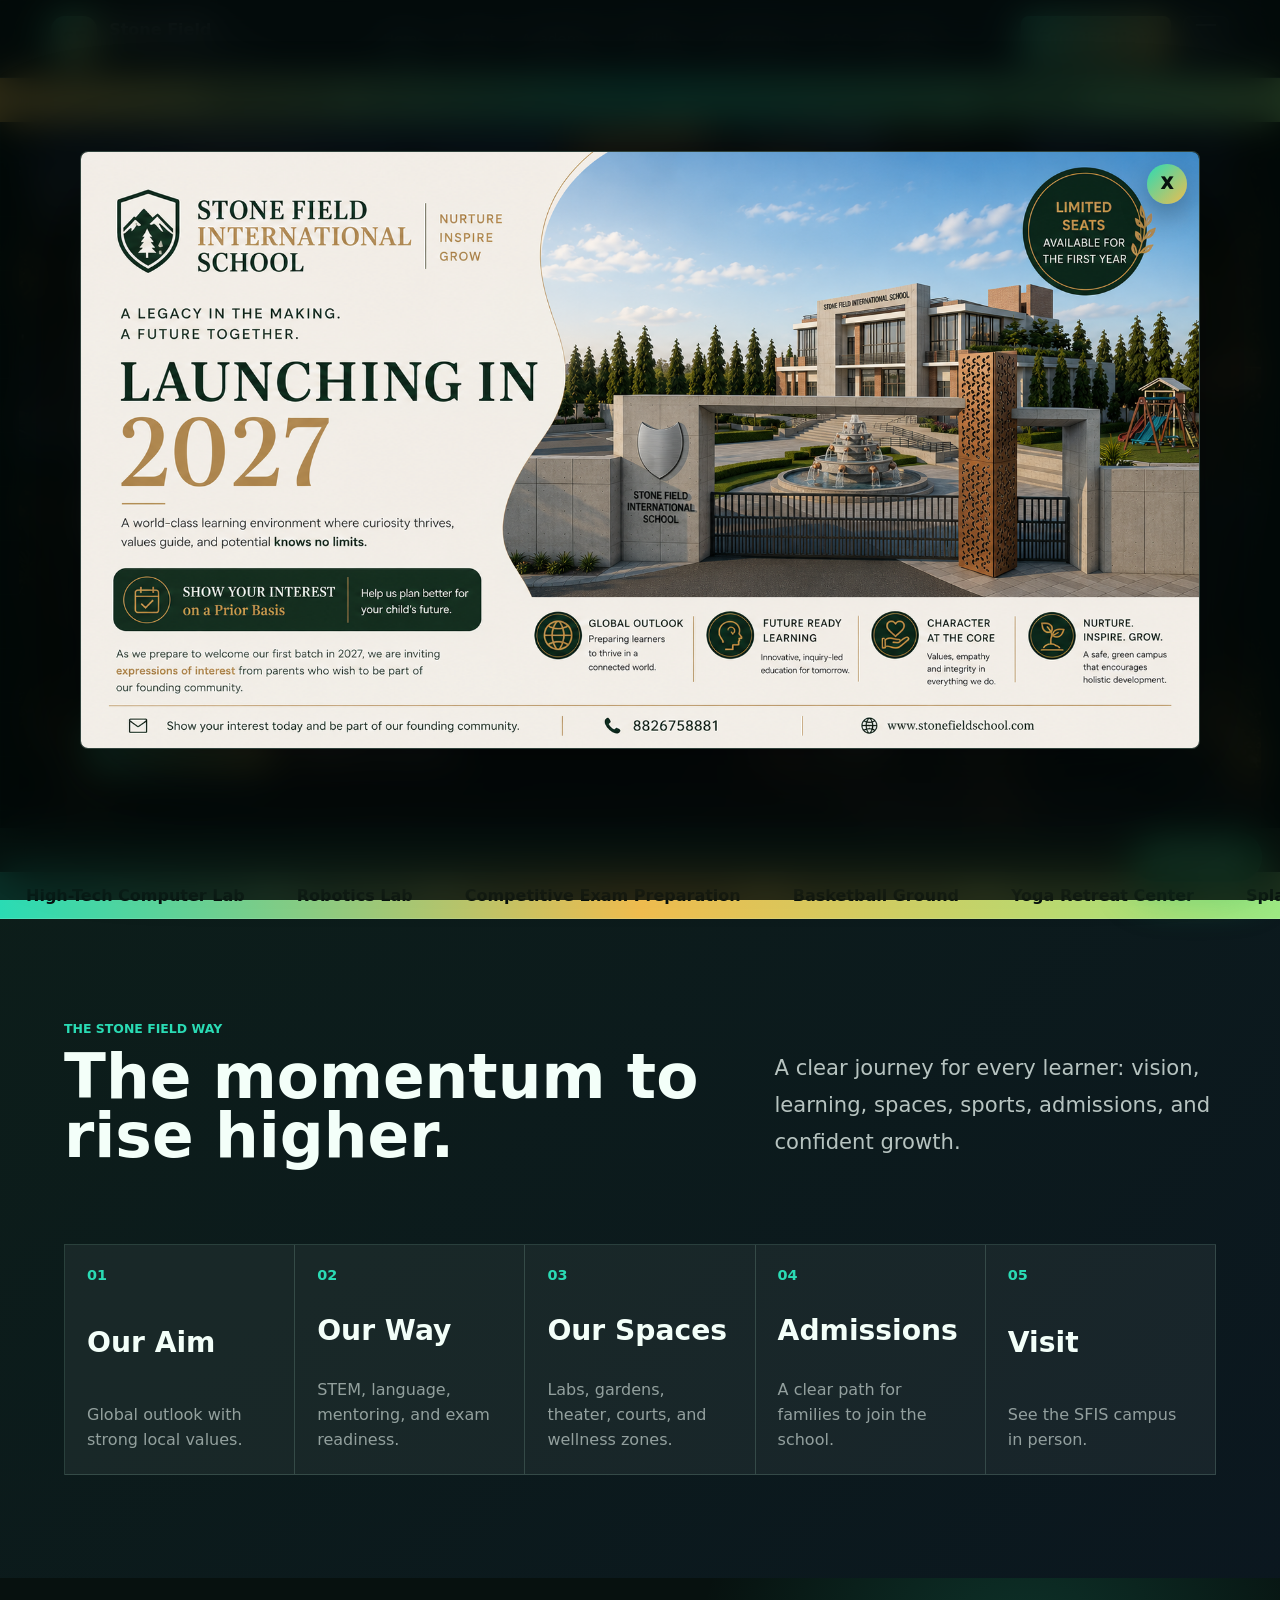
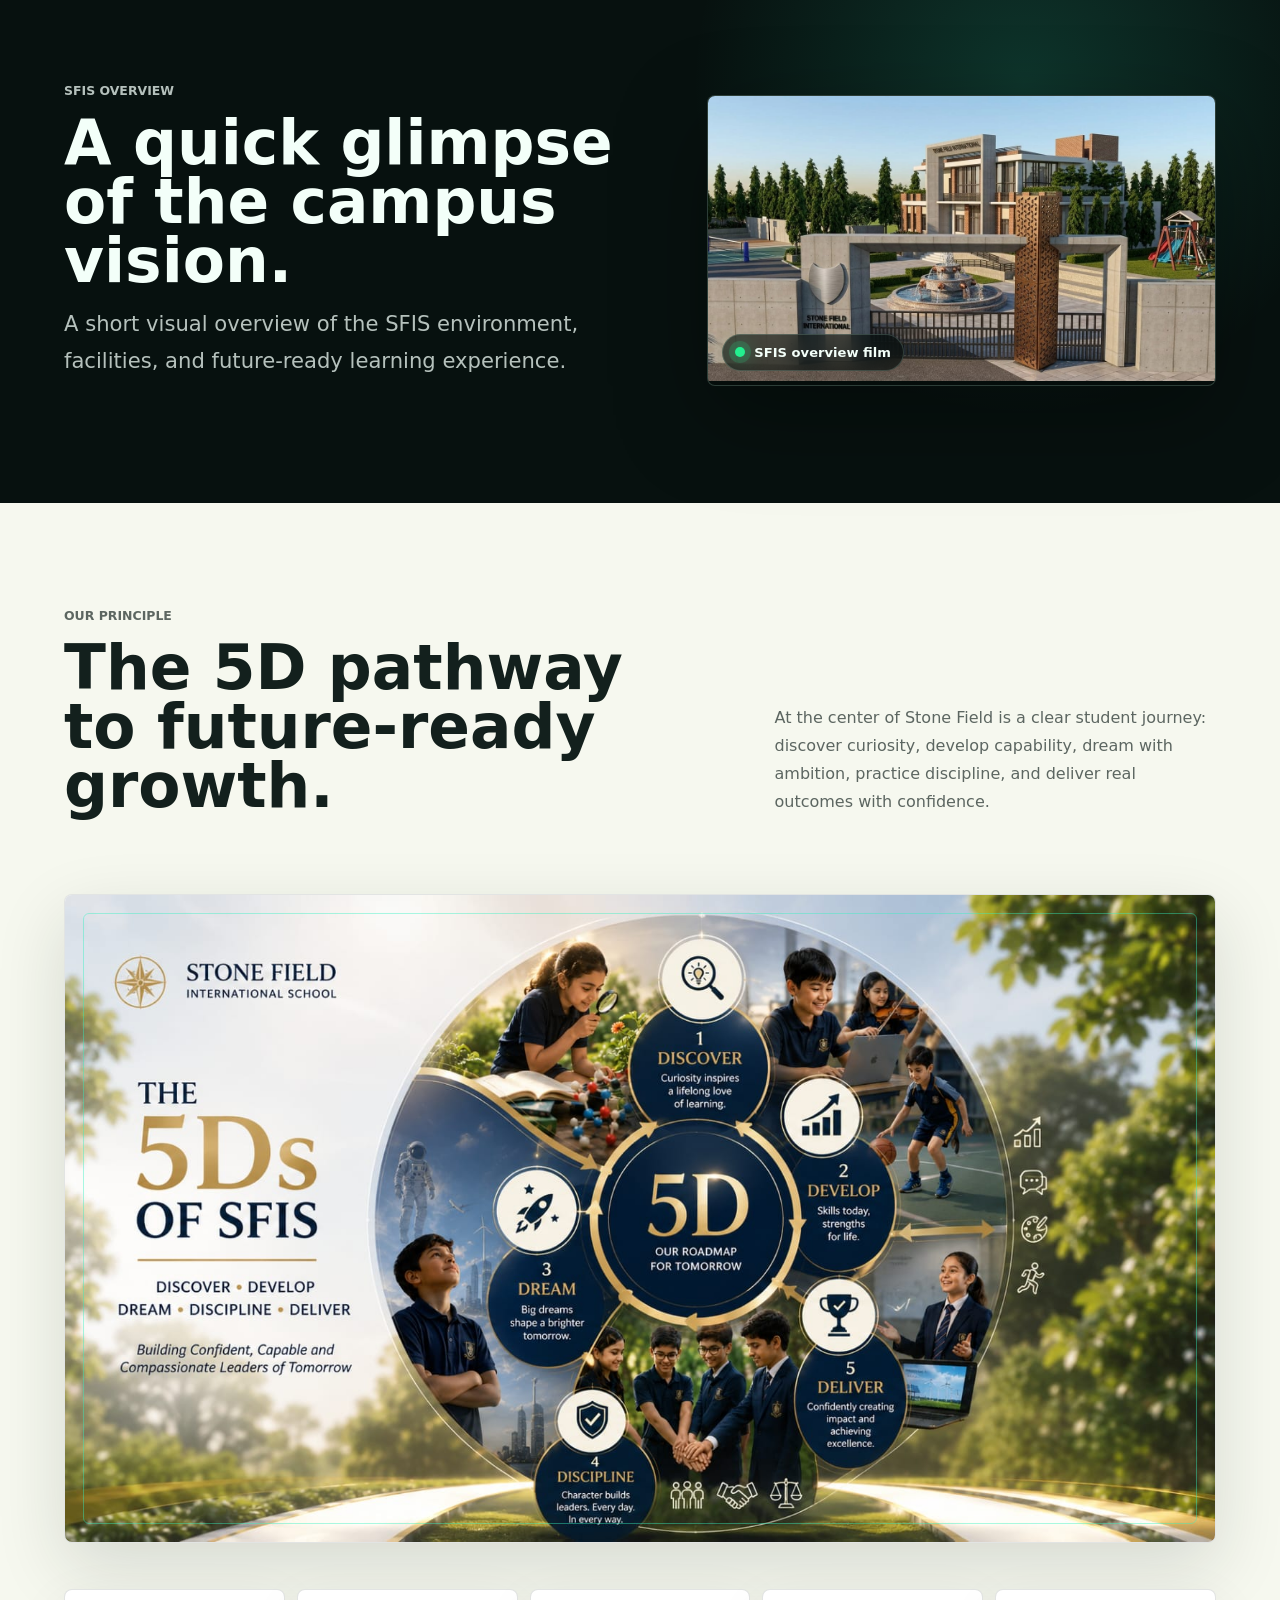
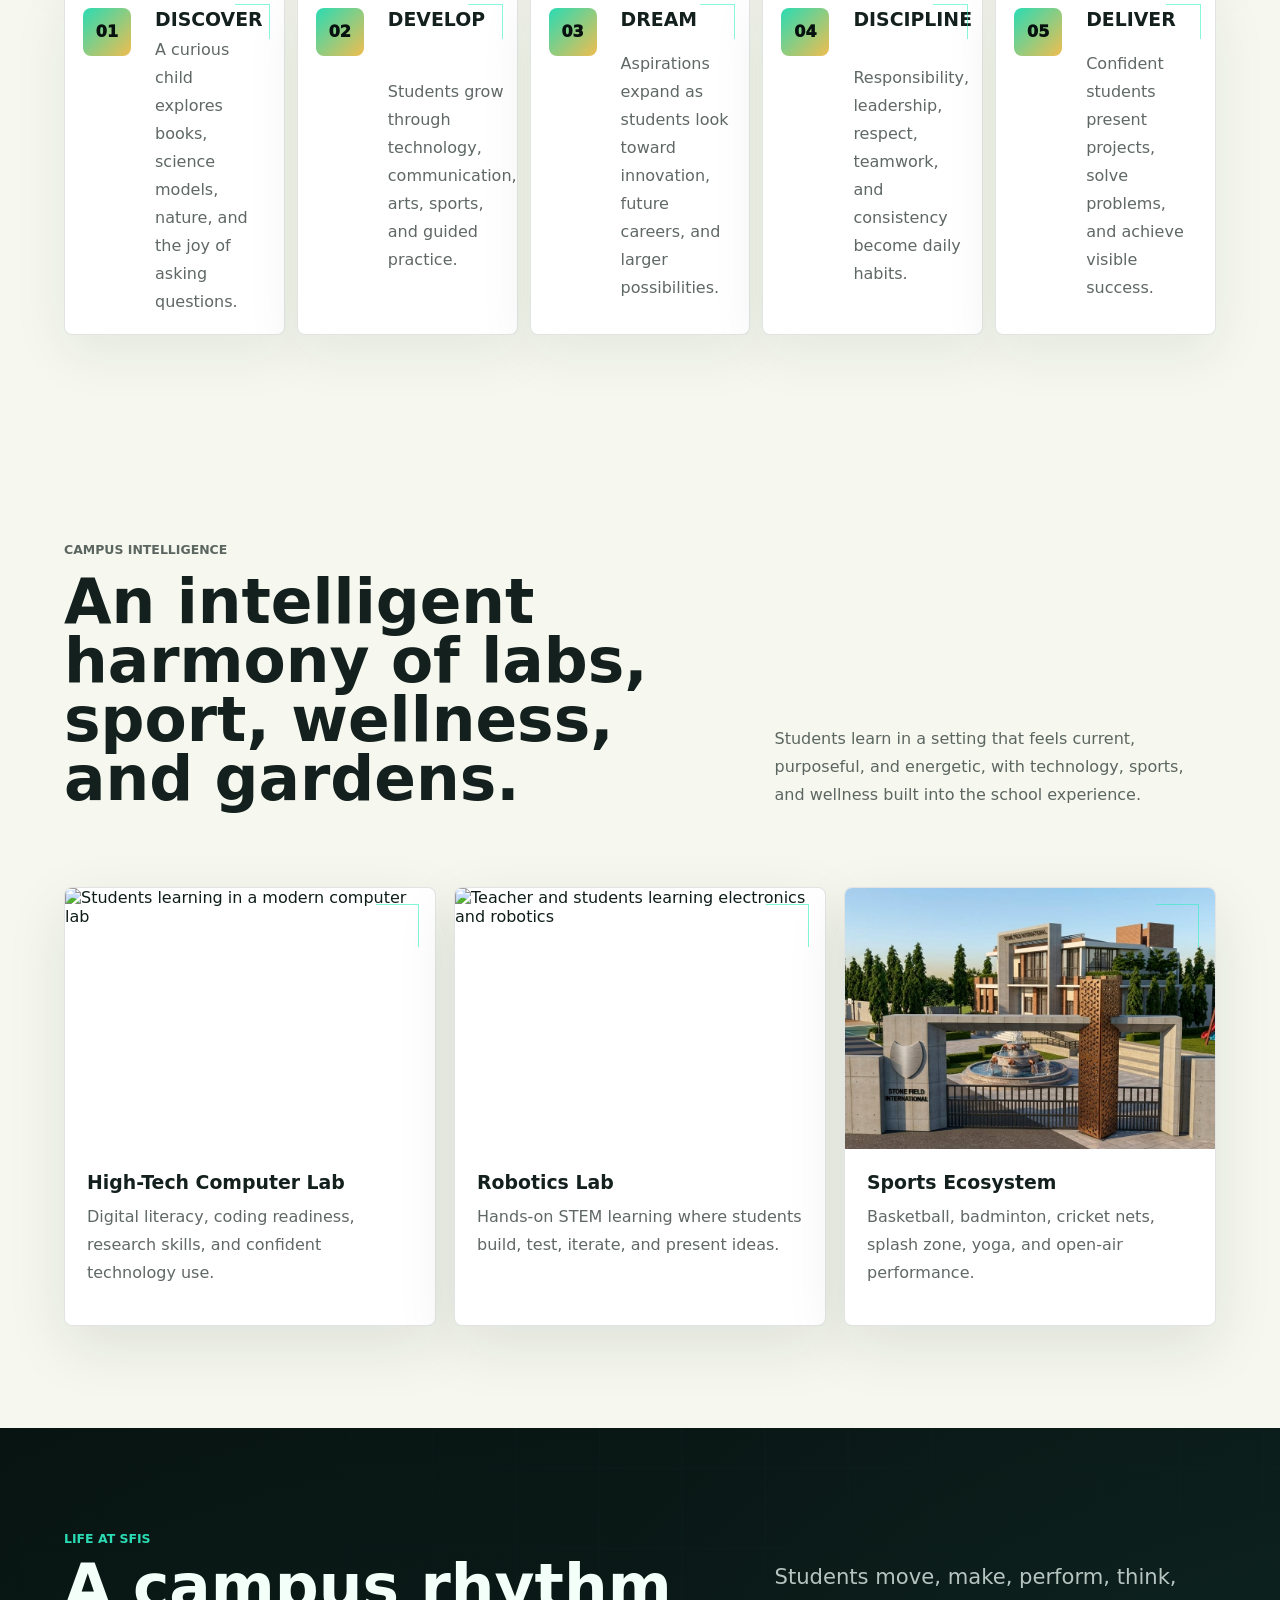
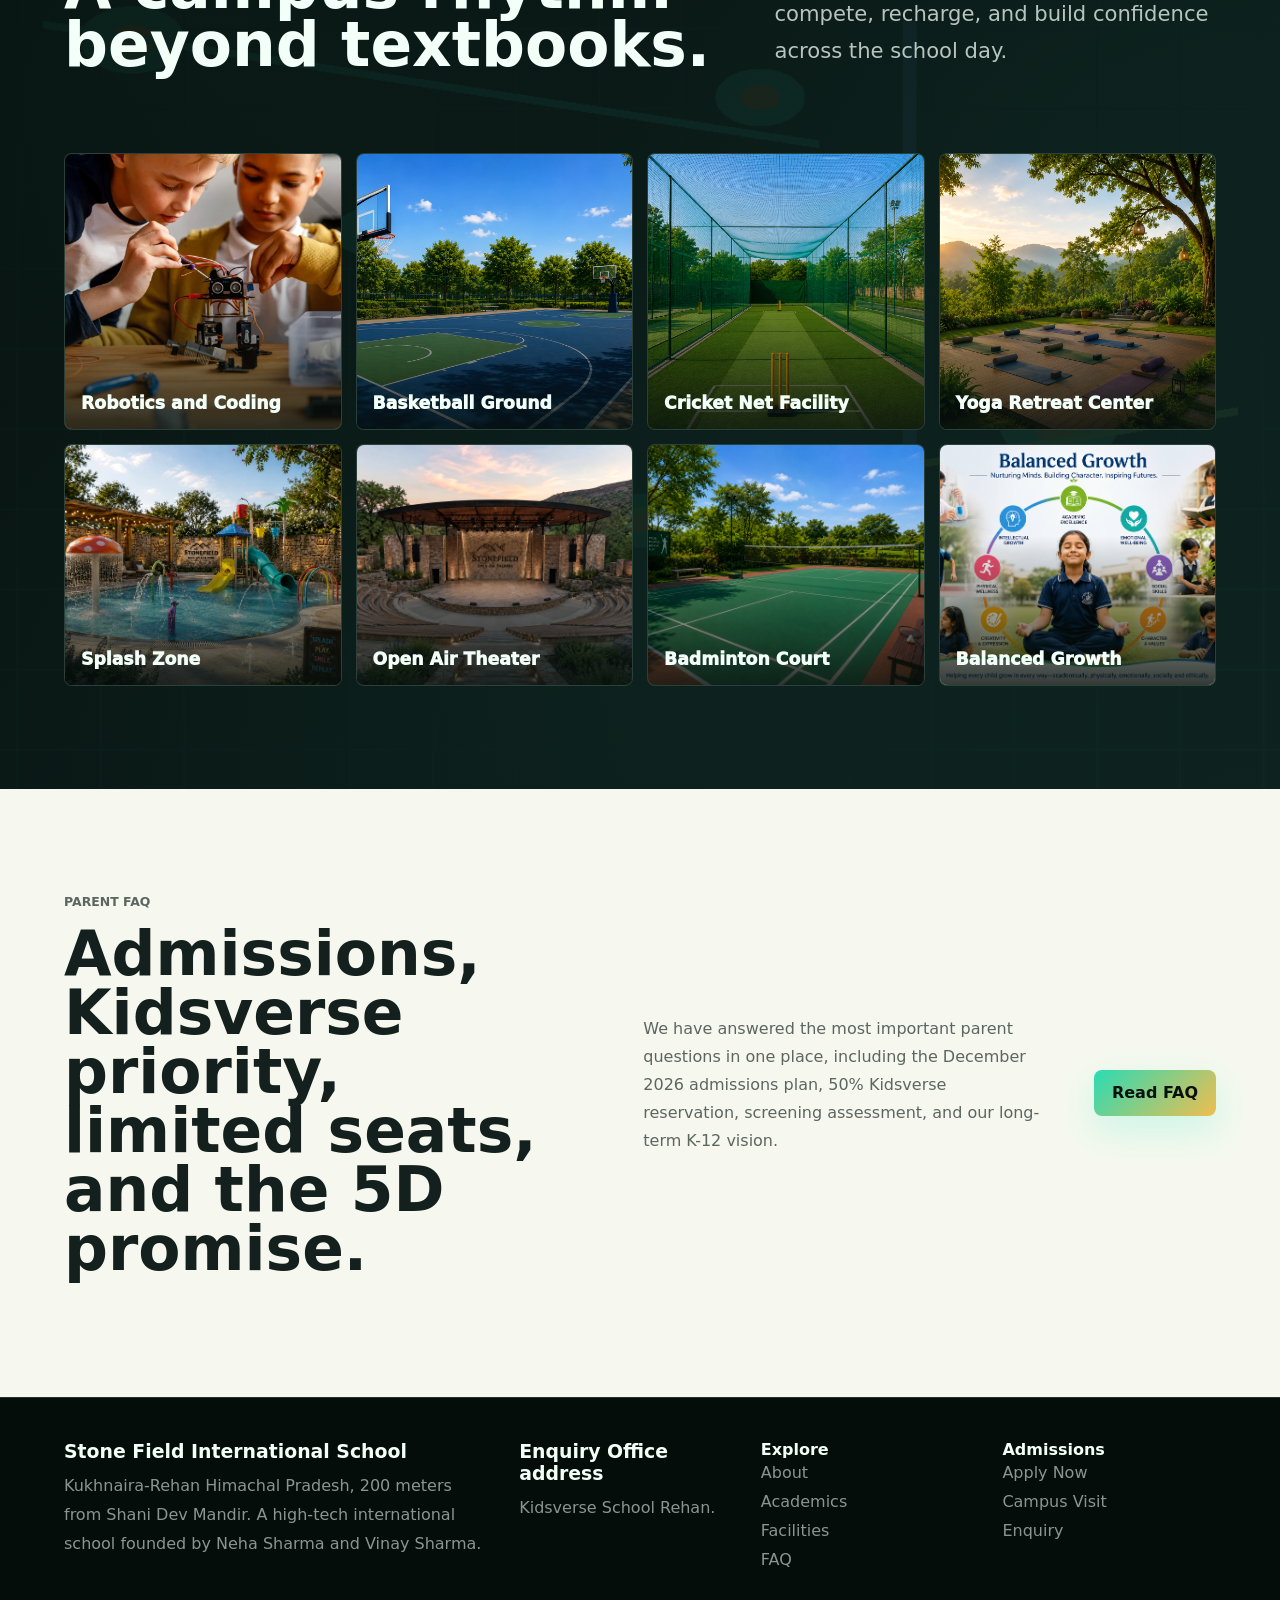
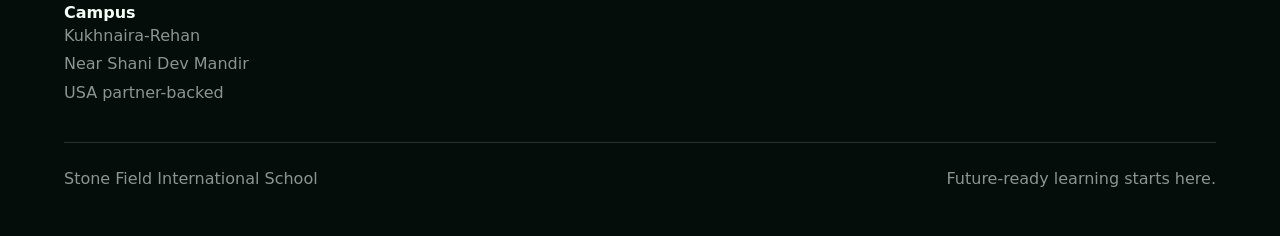
==== index.html @ 8036f005 "Update index.html" ====
<!doctype html>
<html lang="en">
  <head>
    <meta charset="UTF-8" />
    <meta name="viewport" content="width=device-width, initial-scale=1.0" />
    <title>Stone Field International School | Kukhnaira</title>
    <meta
      name="description"
      content="Stone Field International School in Kukhnaira: advanced labs, robotics, global vision, sports, wellness, and competitive exam preparation."
    />
    <link rel="stylesheet" href="styles.css" />
  </head>
  <body>
    <div class="landing-popup is-open" role="dialog" aria-modal="true" aria-label="Stone Field International School announcement">
      <div class="landing-popup-card">
        <button class="landing-popup-close" type="button" aria-label="Close popup">X</button>
        <img src="assets/SFIS_LandingPage.png" alt="Stone Field International School admissions announcement" />
      </div>
    </div>

    <header class="site-header">
      <a class="brand" href="index.html" aria-label="Stone Field International School home">
        <span class="brand-mark">SF</span>
        <span>
          <strong>Stone Field</strong>
          <small>International School</small>
        </span>
      </a>
      <nav class="desktop-nav" aria-label="Primary navigation">
        <a class="is-active" href="index.html">Home</a>
        <a href="about.html">About</a>
        <a href="academics.html">Academics</a>
        <a href="facilities.html">Facilities</a>
        <a href="admissions.html">Admissions</a>
        <a href="faq.html">FAQ</a>
        <a href="contact.html">Contact</a>
      </nav>
      <div class="header-actions">
        <a class="chip-link" href="admissions.html">Enquire Now</a>
        <button class="menu-button" type="button" aria-expanded="false" aria-controls="megaMenu" aria-label="Open menu">
          <span></span><span></span><span></span>
        </button>
      </div>
    </header>

    <aside class="mega-menu" id="megaMenu" aria-hidden="true">
      <nav class="mega-links" aria-label="Expanded navigation">
        <a href="about.html">About <span>01</span></a>
        <a href="academics.html">Academics <span>02</span></a>
        <a href="facilities.html">Facilities <span>03</span></a>
        <a href="admissions.html">Admissions <span>04</span></a>
        <a href="faq.html">FAQ <span>05</span></a>
        <a href="contact.html">Contact <span>06</span></a>
      </nav>
      <div class="mega-panel">
        <p class="eyebrow">Stone Field's future-ready campus</p>
        <h2>International-standard schooling, close to home.</h2>
        <p>
          Stone Field brings advanced labs, competitive exam guidance, sports, wellness, and a global partner-backed
          outlook to students 200 meters from Shani Dev Mandir.
        </p>
        <a class="primary-button" href="contact.html">Schedule a Visit</a>
      </div>
    </aside>

    <main>
      <section class="admission-alert" aria-label="Admissions announcement">
        <span>Admissions open</span>
        <strong>Future-ready batches now forming for Stone Field International School.</strong>
        <a href="admissions.html">Enquire Now</a>
      </section>

      <section class="hero">
        <img class="hero-art" src="assets/gardens_remove.png" data-fallback="assets/SFI.jpeg" alt="Stone Field International School future-ready campus" />
        <div class="hero-grid" aria-hidden="true"></div>
        <div class="hero-content">
          <div class="hero-copy-wrap">
            <p class="eyebrow">First international school of the area</p>
            <h1>Get set for life at Stone Field.</h1>
            <p class="hero-copy">
              A high-tech, globally inspired campus in Rehan where academics, robotics, sports, wellness,
              and confident personality development grow together.
            </p>
            <div class="hero-actions">
              <a class="primary-button" href="admissions.html">Start Admission</a>
              <a class="secondary-button" href="facilities.html">Explore Campus</a>
            </div>
          </div>
          <div class="signal-card" aria-label="School highlights">
            <strong>The architecture of new learning</strong>
            <div class="signal-row"><b>01</b><span>First international school of the local area</span></div>
            <div class="signal-row"><b>100m</b><span>from Shani Dev Mandir, Kukhnaira Rehan Himachal Pradesh</span></div>
            <div class="signal-row"><b>USA</b><span>Partner-backed vision and global exposure</span></div>
          </div>
        </div>
      </section>

      <div class="ticker" aria-label="School highlights ticker">
        <div class="ticker-track">
          <span>High-Tech Computer Lab</span><span>Robotics Lab</span><span>Competitive Exam Preparation</span>
          <span>Basketball Ground</span><span>Yoga Retreat Center</span><span>Splash Zone</span>
          <span>Open Air Theater</span><span>Cricket Nets</span><span>Beautiful Gardens</span>
          <span>High-Tech Computer Lab</span><span>Robotics Lab</span><span>Competitive Exam Preparation</span>
          <span>Basketball Ground</span><span>Yoga Retreat Center</span><span>Splash Zone</span>
          <span>Open Air Theater</span><span>Cricket Nets</span><span>Beautiful Gardens</span>
        </div>
      </div>

      <section class="section dark-band">
        <div class="section-heading">
          <div>
            <p class="eyebrow">The Stone Field Way</p>
            <h2>The momentum to rise higher.</h2>
          </div>
          <p class="lead">A clear journey for every learner: vision, learning, spaces, sports, admissions, and confident growth.</p>
        </div>
        <div class="story-steps">
          <a href="about.html"><b>01</b><strong>Our Aim</strong><span>Global outlook with strong local values.</span></a>
          <a href="academics.html"><b>02</b><strong>Our Way</strong><span>STEM, language, mentoring, and exam readiness.</span></a>
          <a href="facilities.html"><b>03</b><strong>Our Spaces</strong><span>Labs, gardens, theater, courts, and wellness zones.</span></a>
          <a href="admissions.html"><b>04</b><strong>Admissions</strong><span>A clear path for families to join the school.</span></a>
          <a href="contact.html"><b>05</b><strong>Visit</strong><span>See the SFIS campus in person.</span></a>
        </div>
      </section>

      <section class="section media-showcase">
        <div class="media-copy">
          <p class="eyebrow">SFIS Overview</p>
          <h2>A quick glimpse of the campus vision.</h2>
          <p class="lead">A short visual overview of the SFIS environment, facilities, and future-ready learning experience.</p>
        </div>
        <figure class="video-card">
          <video autoplay muted loop playsinline poster="assets/SFI.jpeg" aria-label="Stone Field International School overview video">
            <source src="assets/SFIS_Overview.mp4" type="video/mp4" />
          </video>
          <figcaption><span></span> SFIS overview film</figcaption>
        </figure>
      </section>

      <section class="section light five-d-section">
        <div class="section-heading">
          <div>
            <p class="eyebrow">Our Principle</p>
            <h2>The 5D pathway to future-ready growth.</h2>
          </div>
          <p>
            At the center of Stone Field is a clear student journey: discover curiosity, develop capability,
            dream with ambition, practice discipline, and deliver real outcomes with confidence.
          </p>
        </div>
        <div class="five-d-layout">
          <figure class="five-d-image">
            <img src="assets/5D's.jpeg" alt="Stone Field 5D pathway: Discover, Develop, Dream, Discipline, Deliver" />
          </figure>
          <div class="five-d-pillars" aria-label="Stone Field 5D principles">
            <article><span>01</span><h3>Discover</h3><p>A curious child explores books, science models, nature, and the joy of asking questions.</p></article>
            <article><span>02</span><h3>Develop</h3><p>Students grow through technology, communication, arts, sports, and guided practice.</p></article>
            <article><span>03</span><h3>Dream</h3><p>Aspirations expand as students look toward innovation, future careers, and larger possibilities.</p></article>
            <article><span>04</span><h3>Discipline</h3><p>Responsibility, leadership, respect, teamwork, and consistency become daily habits.</p></article>
            <article><span>05</span><h3>Deliver</h3><p>Confident students present projects, solve problems, and achieve visible success.</p></article>
          </div>
        </div>
      </section>

      <section class="section light">
        <div class="section-heading">
          <div>
            <p class="eyebrow">Campus intelligence</p>
            <h2>An intelligent harmony of labs, sport, wellness, and gardens.</h2>
          </div>
          <p>
            Students learn in a setting that feels current, purposeful, and energetic, with technology,
            sports, and wellness built into the school experience.
          </p>
        </div>
        <div class="feature-showcase">
          <article class="feature-card">
            <img
              src="https://images.pexels.com/photos/10643463/pexels-photo-10643463.jpeg?auto=compress&cs=tinysrgb&w=1400"
              data-fallback="assets/computer-lab.png"
              alt="Students learning in a modern computer lab"
            />
            <div>
              <h3>High-Tech Computer Lab</h3>
              <p>Digital literacy, coding readiness, research skills, and confident technology use.</p>
            </div>
          </article>
          <article class="feature-card">
            <img
              src="https://images.pexels.com/photos/7869083/pexels-photo-7869083.jpeg?auto=compress&cs=tinysrgb&w=1400"
              data-fallback="assets/robotics-lab.png"
              alt="Teacher and students learning electronics and robotics"
            />
            <div>
              <h3>Robotics Lab</h3>
              <p>Hands-on STEM learning where students build, test, iterate, and present ideas.</p>
            </div>
          </article>
          <article class="feature-card">
            <img
              src="assets/SFI.jpeg"
              data-fallback="assets/sports-campus.png"
              alt="Students playing basketball outdoors"
            />
            <div>
              <h3>Sports Ecosystem</h3>
              <p>Basketball, badminton, cricket nets, splash zone, yoga, and open-air performance.</p>
            </div>
          </article>
        </div>
      </section>

      <section class="section life-section">
        <div class="section-heading">
          <div>
            <p class="eyebrow">Life at SFIS</p>
            <h2>A campus rhythm beyond textbooks.</h2>
          </div>
          <p class="lead">Students move, make, perform, think, compete, recharge, and build confidence across the school day.</p>
        </div>
        <div class="life-grid">
          <article><img src="assets/robotics-lab.png" alt="Robotics and coding" /><span>Robotics and Coding</span></article>
          <article><img src="assets/basketball.png" alt="Basketball ground" /><span>Basketball Ground</span></article>
          <article><img src="assets/Cricket.png" alt="Cricket nets" /><span>Cricket Net Facility</span></article>
          <article><img src="assets/Yoga.png" alt="Yoga retreat center" /><span>Yoga Retreat Center</span></article>
          <article><img src="assets/splashpool.jpeg" alt="Splash zone" /><span>Splash Zone</span></article>
          <article><img src="assets/opentheater.png" alt="Open air theater" /><span>Open Air Theater</span></article>
          <article><img src="assets/badminton.png" alt="Badminton court" /><span>Badminton Court</span></article>
          <article><img src="assets/balanced_growth.png" alt="Balanced growth" /><span>Balanced Growth</span></article>
        </div>
      </section>

      <section class="section light faq-teaser">
        <div>
          <p class="eyebrow">Parent FAQ</p>
          <h2>Admissions, Kidsverse priority, limited seats, and the 5D promise.</h2>
        </div>
        <p>
          We have answered the most important parent questions in one place, including the December 2026
          admissions plan, 50% Kidsverse reservation, screening assessment, and our long-term K-12 vision.
        </p>
        <a class="primary-button" href="faq.html">Read FAQ</a>
      </section>

    </main>

    <footer class="site-footer">
      <div class="footer-grid">
        <div>
          <h3>Stone Field International School</h3>
          <p>Kukhnaira-Rehan Himachal Pradesh, 200 meters from Shani Dev Mandir. A high-tech international school founded by Neha Sharma and Vinay Sharma.</p>
        </div>
        <div>
          <h3>Enquiry Office address</h3>
          <p>Kidsverse School Rehan.</p>
        </div>
        <div><strong>Explore</strong><a href="about.html">About</a><a href="academics.html">Academics</a><a href="facilities.html">Facilities</a><a href="faq.html">FAQ</a></div>
        <div><strong>Admissions</strong><a href="admissions.html">Apply Now</a><a href="contact.html">Campus Visit</a><a href="contact.html">Enquiry</a></div>
        
        <div><strong>Campus</strong><span>Kukhnaira-Rehan</span><span>Near Shani Dev Mandir</span><span>USA partner-backed</span></div>
      </div>
      <div class="footer-bottom"><span>Stone Field International School</span><span>Future-ready learning starts here.</span></div>
    </footer>

    <script src="script.js"></script>
  </body>
</html>
---- styles.css ----
:root {
  --night: #07110f;
  --panel: #0d1b18;
  --panel-2: #102520;
  --ink: #f3fff9;
  --soft: rgba(243, 255, 249, 0.74);
  --muted: rgba(243, 255, 249, 0.56);
  --line: rgba(198, 255, 230, 0.16);
  --teal: #2adbb4;
  --mint: #9eea83;
  --gold: #f0bd4f;
  --coral: #ff745c;
  --blue: #55aee8;
  --paper: #f6f8ef;
  --dark-text: #13201d;
  --shadow: 0 30px 90px rgba(0, 0, 0, 0.34);
}

* {
  box-sizing: border-box;
}

html {
  scroll-behavior: smooth;
  width: 100%;
}

body {
  margin: 0;
  color: var(--ink);
  background:
    radial-gradient(circle at 12% 12%, rgba(51, 241, 194, 0.16), transparent 34%),
    radial-gradient(circle at 88% 18%, rgba(255, 207, 90, 0.12), transparent 28%),
    linear-gradient(180deg, #07110f 0%, #0b1614 42%, #07110f 100%);
  font-family: Inter, ui-sans-serif, system-ui, -apple-system, BlinkMacSystemFont, "Segoe UI", sans-serif;
  overflow-x: hidden;
  width: 100%;
}

body.menu-open {
  overflow: hidden;
}

a {
  color: inherit;
  text-decoration: none;
}

img {
  display: block;
  max-width: 100%;
}

section,
header,
footer,
main,
article,
div,
nav,
aside,
form {
  min-width: 0;
}

button,
input,
select,
textarea {
  font: inherit;
}

.site-header {
  position: fixed;
  z-index: 50;
  top: 0;
  left: 0;
  right: 0;
  display: flex;
  align-items: center;
  justify-content: space-between;
  gap: 24px;
  min-height: 78px;
  padding: 14px clamp(18px, 4vw, 64px);
  border-bottom: 1px solid var(--line);
  background: rgba(7, 17, 15, 0.72);
  backdrop-filter: blur(22px);
}

.brand {
  display: flex;
  align-items: center;
  gap: 12px;
  min-width: 246px;
}

.brand > span:last-child {
  min-width: 0;
}

.brand-mark {
  display: grid;
  place-items: center;
  width: 46px;
  height: 46px;
  color: var(--night);
  background: linear-gradient(135deg, var(--teal), var(--gold));
  border-radius: 14px;
  font-weight: 950;
  box-shadow: 0 0 34px rgba(51, 241, 194, 0.34);
}

.brand strong,
.brand small {
  display: block;
  line-height: 1;
  overflow-wrap: break-word;
}

.brand small {
  margin-top: 5px;
  color: var(--muted);
  font-size: 0.74rem;
  text-transform: uppercase;
}

.desktop-nav {
  display: flex;
  align-items: center;
  justify-content: center;
  gap: clamp(14px, 2vw, 28px);
  color: var(--soft);
  font-size: 0.92rem;
}

.desktop-nav a {
  position: relative;
  padding: 10px 0;
}

.desktop-nav a::after {
  position: absolute;
  right: 0;
  bottom: 3px;
  left: 0;
  height: 2px;
  content: "";
  background: var(--teal);
  transform: scaleX(0);
  transform-origin: left;
  transition: transform 180ms ease;
}

.desktop-nav a:hover::after,
.desktop-nav a.is-active::after {
  transform: scaleX(1);
}

.header-actions {
  display: flex;
  align-items: center;
  gap: 12px;
}

.chip-link,
.primary-button,
.secondary-button,
.ghost-button,
.enquiry-form button {
  display: inline-flex;
  align-items: center;
  justify-content: center;
  min-height: 46px;
  padding: 0 18px;
  border-radius: 8px;
  font-weight: 850;
  line-height: 1;
  max-width: 100%;
  text-align: center;
  white-space: normal;
}

.chip-link,
.primary-button,
.enquiry-form button {
  color: var(--night);
  background: linear-gradient(135deg, var(--teal), var(--gold));
  border: 0;
  box-shadow: 0 14px 36px rgba(51, 241, 194, 0.22);
}

.secondary-button {
  color: var(--ink);
  border: 1px solid rgba(255, 255, 255, 0.38);
  background: rgba(255, 255, 255, 0.08);
}

.ghost-button {
  color: var(--ink);
  border: 1px solid var(--line);
  background: transparent;
}

.menu-button {
  display: grid;
  place-items: center;
  width: 46px;
  height: 46px;
  border: 1px solid var(--line);
  border-radius: 8px;
  color: var(--ink);
  background: rgba(255, 255, 255, 0.06);
  cursor: pointer;
  flex: 0 0 auto;
}

.menu-button span {
  display: block;
  width: 20px;
  height: 2px;
  margin: 3px 0;
  background: currentColor;
}

.landing-popup {
  position: fixed;
  z-index: 120;
  inset: 0;
  display: none;
  align-items: center;
  justify-content: center;
  padding: clamp(14px, 3vw, 34px);
  background: rgba(3, 10, 9, 0.82);
  backdrop-filter: blur(18px);
}

.landing-popup.is-open {
  display: flex;
}

.landing-popup-card {
  position: relative;
  width: min(1120px, 100%);
  max-height: min(86vh, 760px);
  overflow: hidden;
  border: 1px solid rgba(198, 255, 230, 0.22);
  border-radius: 8px;
  background: #050d0b;
  box-shadow: 0 34px 120px rgba(0, 0, 0, 0.56);
}

.landing-popup-card img {
  width: 100%;
  max-height: min(86vh, 760px);
  object-fit: contain;
  background: #050d0b;
}

.landing-popup-close {
  position: absolute;
  z-index: 2;
  top: 12px;
  right: 12px;
  min-height: 40px;
  padding: 0 14px;
  color: var(--night);
  border: 0;
  border-radius: 999px;
  background: linear-gradient(135deg, var(--teal), var(--gold));
  box-shadow: 0 12px 28px rgba(0, 0, 0, 0.28);
  font-weight: 950;
  cursor: pointer;
}

.mega-menu {
  position: fixed;
  z-index: 45;
  inset: 0;
  display: grid;
  grid-template-columns: minmax(0, 0.9fr) minmax(320px, 1.1fr);
  gap: clamp(24px, 5vw, 70px);
  align-items: end;
  padding: 112px clamp(18px, 5vw, 72px) 48px;
  background:
    linear-gradient(135deg, rgba(7, 17, 15, 0.98), rgba(12, 36, 31, 0.96)),
    url("assets/circuit-campus.png") center / cover;
  transform: translateY(-105%);
  transition: transform 260ms ease;
  overflow-y: auto;
}

.mega-menu.is-open {
  transform: translateY(0);
}

.mega-links {
  display: grid;
  gap: 12px;
}

.mega-links a {
  display: flex;
  justify-content: space-between;
  gap: 18px;
  padding: clamp(16px, 2vw, 24px);
  border: 1px solid var(--line);
  border-radius: 8px;
  background: rgba(255, 255, 255, 0.06);
  font-size: clamp(1.45rem, 4vw, 4.6rem);
  font-weight: 920;
  line-height: 0.95;
}

.mega-links span {
  color: var(--teal);
  font-size: 0.85rem;
}

.mega-panel {
  padding: clamp(24px, 4vw, 42px);
  border: 1px solid var(--line);
  border-radius: 8px;
  background: rgba(255, 255, 255, 0.08);
  box-shadow: var(--shadow);
}

.mega-panel p {
  color: var(--soft);
  line-height: 1.75;
}

.hero {
  position: relative;
  min-height: 92vh;
  display: grid;
  align-items: end;
  overflow: hidden;
  padding: 118px clamp(18px, 5vw, 72px) 34px;
}

.admission-alert {
  position: fixed;
  z-index: 60;
  top: 78px;
  left: 0;
  right: 0;
  display: flex;
  align-items: center;
  justify-content: center;
  gap: 14px;
  min-height: 42px;
  padding: 9px clamp(14px, 4vw, 52px);
  color: var(--night);
  background: linear-gradient(90deg, var(--gold), var(--teal), var(--mint));
  box-shadow: 0 18px 50px rgba(0, 0, 0, 0.22);
}

.admission-alert span {
  padding: 5px 9px;
  border: 1px solid rgba(7, 17, 15, 0.28);
  border-radius: 999px;
  font-size: 0.76rem;
  font-weight: 950;
  text-transform: uppercase;
}

.admission-alert strong {
  font-size: 0.92rem;
}

.admission-alert a {
  font-weight: 950;
  text-decoration: underline;
  text-underline-offset: 4px;
}

.hero::before {
  position: absolute;
  inset: 0;
  content: "";
  background:
    linear-gradient(90deg, rgba(3, 10, 9, 0.72) 0%, rgba(3, 10, 9, 0.32) 44%, rgba(3, 10, 9, 0.08) 100%),
    linear-gradient(0deg, rgba(3, 10, 9, 0.82) 0%, rgba(3, 10, 9, 0.18) 58%, rgba(3, 10, 9, 0.08) 100%);
}

.hero-art {
  position: absolute;
  inset: 0;
  width: 100%;
  height: 100%;
  object-fit: contain;
  background: #050d0b;
  filter: saturate(1.04) contrast(1.02) brightness(0.96);
}

.hero-art {
  z-index: 0;
}

.hero-grid {
  position: absolute;
  inset: 0;
  z-index: 1;
  opacity: 0.26;
  background-image:
    linear-gradient(rgba(51, 241, 194, 0.18) 1px, transparent 1px),
    linear-gradient(90deg, rgba(51, 241, 194, 0.18) 1px, transparent 1px);
  background-size: 54px 54px;
  mask-image: linear-gradient(90deg, black, transparent 78%);
}

.hero::after {
  position: absolute;
  inset: 0;
  content: "";
  pointer-events: none;
  background:
    linear-gradient(rgba(255, 255, 255, 0.04) 1px, transparent 1px),
    linear-gradient(90deg, rgba(255, 255, 255, 0.03) 1px, transparent 1px);
  background-size: 100% 7px, 9px 100%;
  opacity: 0.16;
  z-index: 1;
}

.hero-content {
  position: relative;
  z-index: 3;
  display: grid;
  grid-template-columns: minmax(0, 0.76fr) minmax(300px, 0.46fr);
  gap: clamp(28px, 5vw, 76px);
  align-items: end;
  width: 100%;
}

@keyframes pulse-dot {
  0%,
  100% {
    transform: scale(1);
  }
  50% {
    transform: scale(0.72);
  }
}

.media-showcase {
  display: grid;
  grid-template-columns: minmax(0, 0.82fr) minmax(320px, 0.72fr);
  gap: clamp(24px, 5vw, 72px);
  align-items: center;
  background:
    radial-gradient(circle at 80% 20%, rgba(51, 241, 194, 0.16), transparent 30%),
    #07110f;
}

.media-copy {
  max-width: 780px;
}

.media-copy p {
  color: var(--soft);
  line-height: 1.72;
}

.video-card {
  position: relative;
  margin: 0;
  overflow: hidden;
  border: 1px solid rgba(198, 255, 230, 0.2);
  border-radius: 8px;
  background: #050d0b;
  box-shadow: var(--shadow);
}

.video-card video {
  width: 100%;
  aspect-ratio: 16 / 9;
  object-fit: cover;
}

.video-card figcaption {
  position: absolute;
  left: 14px;
  bottom: 14px;
  display: inline-flex;
  align-items: center;
  gap: 9px;
  padding: 10px 12px;
  color: var(--ink);
  border: 1px solid rgba(198, 255, 230, 0.18);
  border-radius: 999px;
  background: rgba(3, 10, 9, 0.62);
  backdrop-filter: blur(12px);
  font-size: 0.82rem;
  font-weight: 900;
}

.video-card figcaption span {
  width: 10px;
  height: 10px;
  background: #23f08f;
  border-radius: 50%;
  box-shadow: 0 0 0 6px rgba(35, 240, 143, 0.16), 0 0 18px rgba(35, 240, 143, 0.72);
  animation: pulse-dot 1.7s ease-in-out infinite;
}

.hero-copy-wrap {
  max-width: 620px;
  min-width: 0;
  padding: clamp(16px, 2.2vw, 26px);
  border: 1px solid rgba(198, 255, 230, 0.2);
  border-radius: 8px;
  background: rgba(3, 10, 9, 0.46);
  box-shadow: var(--shadow);
  backdrop-filter: blur(16px);
}

.eyebrow {
  margin: 0 0 12px;
  color: var(--teal);
  font-size: 0.78rem;
  font-weight: 900;
  letter-spacing: 0;
  text-transform: uppercase;
}

h1,
h2,
h3,
p {
  margin-top: 0;
}

h1 {
  margin-bottom: 24px;
  font-size: clamp(2.85rem, 6.8vw, 7rem);
  line-height: 0.9;
  letter-spacing: 0;
  overflow-wrap: break-word;
}

h2 {
  margin-bottom: 16px;
  font-size: clamp(2.15rem, 4.8vw, 5.4rem);
  line-height: 0.96;
  letter-spacing: 0;
  overflow-wrap: break-word;
}

h3 {
  margin-bottom: 10px;
  font-size: 1.18rem;
  overflow-wrap: break-word;
}

.hero-copy,
.lead {
  color: var(--soft);
  font-size: clamp(1.04rem, 1.7vw, 1.32rem);
  line-height: 1.75;
}

.hero .hero-copy {
  color: rgba(255, 255, 255, 0.92);
  text-shadow: 0 2px 16px rgba(0, 0, 0, 0.72);
}

.hero-actions {
  display: flex;
  flex-wrap: wrap;
  gap: 12px;
  margin-top: 30px;
}

.signal-card {
  padding: 22px;
  border: 1px solid var(--line);
  border-radius: 8px;
  background: rgba(8, 24, 21, 0.62);
  box-shadow: var(--shadow);
  backdrop-filter: blur(18px);
  min-width: 0;
}

.signal-card strong {
  display: block;
  margin-bottom: 12px;
  color: var(--gold);
  font-size: 0.86rem;
  text-transform: uppercase;
}

.signal-row {
  display: grid;
  grid-template-columns: 88px 1fr;
  gap: 14px;
  align-items: center;
  padding: 13px 0;
  border-top: 1px solid var(--line);
}

.signal-row b {
  color: var(--ink);
  font-size: 1.7rem;
  line-height: 1;
}

.signal-row span {
  color: var(--muted);
  line-height: 1.45;
}

.ticker {
  position: relative;
  z-index: 2;
  overflow: hidden;
  margin-top: 44px;
  border-block: 1px solid var(--line);
  color: var(--night);
  background: linear-gradient(90deg, var(--teal), var(--gold), var(--mint));
}

.stats-strip {
  display: grid;
  grid-template-columns: repeat(4, minmax(0, 1fr));
  gap: 1px;
  padding-top: 0;
  padding-bottom: 0;
  background: rgba(198, 255, 230, 0.12);
}

.stats-strip article {
  min-height: 190px;
  padding: clamp(22px, 3vw, 36px);
  background: rgba(255, 255, 255, 0.055);
  border: 1px solid var(--line);
}

.stats-strip b {
  display: block;
  margin-bottom: 18px;
  color: var(--gold);
  font-size: clamp(2.6rem, 6vw, 6.8rem);
  line-height: 0.86;
}

.stats-strip span {
  color: var(--soft);
  font-weight: 800;
  line-height: 1.45;
}

.ticker-track {
  display: flex;
  width: max-content;
  animation: ticker 28s linear infinite;
}

.ticker span {
  padding: 13px 26px;
  font-weight: 900;
  white-space: nowrap;
}

@keyframes ticker {
  from {
    transform: translateX(0);
  }
  to {
    transform: translateX(-50%);
  }
}

.section {
  padding: clamp(64px, 8vw, 112px) clamp(18px, 5vw, 72px);
}

.section.light {
  color: var(--dark-text);
  background: var(--paper);
}

.section-heading {
  display: grid;
  grid-template-columns: minmax(0, 0.82fr) minmax(280px, 0.56fr);
  gap: clamp(24px, 5vw, 70px);
  align-items: end;
  margin-bottom: clamp(30px, 5vw, 62px);
}

.section-heading p:not(.eyebrow),
.section.light p,
.page-intro p {
  color: rgba(19, 32, 29, 0.68);
  line-height: 1.75;
}

.section:not(.light) .section-heading p:not(.eyebrow),
.section:not(.light) .lead {
  color: var(--soft);
}

.story-steps {
  display: grid;
  grid-template-columns: repeat(5, minmax(0, 1fr));
  border-top: 1px solid var(--line);
  border-left: 1px solid var(--line);
}

.story-steps a {
  min-height: 230px;
  display: flex;
  flex-direction: column;
  justify-content: space-between;
  padding: 22px;
  border-right: 1px solid var(--line);
  border-bottom: 1px solid var(--line);
  background: rgba(255, 255, 255, 0.055);
  transition:
    transform 180ms ease,
    background 180ms ease;
  min-width: 0;
}

.story-steps a:hover {
  background: rgba(51, 241, 194, 0.1);
  transform: translateY(-6px);
}

.story-steps b {
  color: var(--teal);
  font-size: 0.9rem;
}

.story-steps strong {
  font-size: clamp(1.28rem, 2.2vw, 2.25rem);
  line-height: 1;
}

.story-steps span {
  color: var(--muted);
  line-height: 1.55;
}

.feature-showcase {
  display: grid;
  grid-template-columns: repeat(3, minmax(0, 1fr));
  gap: 18px;
}

.pillar-grid {
  display: grid;
  grid-template-columns: repeat(3, minmax(0, 1fr));
  gap: 14px;
}

.pillar-card {
  min-height: 250px;
  padding: 22px;
  border: 1px solid rgba(19, 32, 29, 0.12);
  border-radius: 8px;
  background:
    linear-gradient(135deg, rgba(255, 255, 255, 0.95), rgba(232, 247, 241, 0.96)),
    var(--paper);
  box-shadow: 0 18px 54px rgba(19, 32, 29, 0.08);
}

.pillar-card span {
  display: inline-grid;
  place-items: center;
  width: 44px;
  height: 44px;
  margin-bottom: 24px;
  color: var(--night);
  background: linear-gradient(135deg, var(--teal), var(--gold));
  border-radius: 8px;
  font-weight: 950;
}

.pillar-card p {
  color: rgba(19, 32, 29, 0.66);
  line-height: 1.65;
}

.five-d-section {
  background:
    linear-gradient(180deg, rgba(244, 251, 243, 0.96), rgba(226, 245, 238, 0.96)),
    var(--paper);
}

.five-d-layout {
  display: grid;
  grid-template-columns: 1fr;
  gap: clamp(22px, 4vw, 46px);
  align-items: start;
}

.five-d-image {
  position: relative;
  margin: 0;
  overflow: hidden;
  border: 1px solid rgba(19, 32, 29, 0.12);
  border-radius: 8px;
  background: #fff;
  box-shadow: 0 24px 70px rgba(19, 32, 29, 0.14);
}

.five-d-image::after {
  position: absolute;
  inset: 18px;
  content: "";
  pointer-events: none;
  border: 1px solid rgba(51, 241, 194, 0.42);
  border-radius: 6px;
}

.five-d-image img {
  width: 100%;
  height: auto;
  object-fit: contain;
}

.five-d-pillars {
  display: grid;
  grid-template-columns: repeat(5, minmax(150px, 1fr));
  gap: 12px;
}

.five-d-pillars article {
  position: relative;
  display: grid;
  grid-template-columns: 56px 1fr;
  column-gap: 16px;
  padding: 18px;
  overflow: hidden;
  border: 1px solid rgba(19, 32, 29, 0.12);
  border-radius: 8px;
  background: #fff;
  box-shadow: 0 18px 54px rgba(19, 32, 29, 0.08);
}

.five-d-pillars article::after {
  position: absolute;
  right: 14px;
  top: 14px;
  width: 34px;
  height: 34px;
  content: "";
  border-top: 1px solid rgba(51, 241, 194, 0.58);
  border-right: 1px solid rgba(51, 241, 194, 0.58);
}

.five-d-pillars span {
  grid-row: span 2;
  display: grid;
  place-items: center;
  width: 48px;
  height: 48px;
  color: var(--night);
  background: linear-gradient(135deg, var(--teal), var(--gold));
  border-radius: 8px;
  font-weight: 950;
}

.five-d-pillars h3 {
  margin-bottom: 6px;
  color: var(--dark-text);
  text-transform: uppercase;
}

.five-d-pillars p {
  margin-bottom: 0;
  color: rgba(19, 32, 29, 0.66);
  line-height: 1.55;
}

.feature-card,
.facility-card,
.path-card,
.news-card,
.contact-card {
  overflow: hidden;
  border: 1px solid rgba(19, 32, 29, 0.12);
  border-radius: 8px;
  background: #fff;
  box-shadow: 0 20px 60px rgba(19, 32, 29, 0.1);
  min-width: 0;
}

.feature-card img,
.facility-card img,
.news-card img {
  width: 100%;
  aspect-ratio: 1.42;
  object-fit: cover;
  filter: saturate(1.08) contrast(1.03);
}

.feature-card,
.facility-card {
  position: relative;
}

.feature-card::after,
.facility-card::after {
  position: absolute;
  top: 16px;
  right: 16px;
  width: 42px;
  height: 42px;
  content: "";
  border: 1px solid rgba(51, 241, 194, 0.6);
  border-left: 0;
  border-bottom: 0;
}

.feature-card div,
.facility-card div,
.path-card,
.news-card div,
.contact-card {
  padding: 22px;
}

.feature-card p,
.facility-card p,
.path-card p,
.news-card p,
.contact-card p {
  color: rgba(19, 32, 29, 0.66);
  line-height: 1.65;
}

.dark-band {
  background:
    linear-gradient(135deg, rgba(12, 28, 25, 0.96), rgba(10, 22, 31, 0.96)),
    url("assets/circuit-campus.png") center / cover fixed;
}

.metric-grid,
.facility-grid,
.path-grid,
.contact-grid {
  display: grid;
  grid-template-columns: repeat(4, minmax(0, 1fr));
  gap: 14px;
}

.metric {
  min-height: 180px;
  padding: 22px;
  border: 1px solid var(--line);
  border-radius: 8px;
  background: rgba(255, 255, 255, 0.06);
}

.metric b {
  display: block;
  margin-bottom: 18px;
  color: var(--gold);
  font-size: clamp(2.5rem, 5vw, 5rem);
  line-height: 0.9;
}

.metric span {
  color: var(--soft);
  line-height: 1.55;
}

.vision-wall {
  display: grid;
  grid-template-columns: 1.05fr 0.95fr;
  gap: 18px;
  align-items: stretch;
}

.vision-photo {
  position: relative;
  min-height: 500px;
  overflow: hidden;
  border: 1px solid var(--line);
  border-radius: 8px;
  background: var(--panel);
  box-shadow: var(--shadow);
}

.vision-photo img {
  width: 100%;
  height: 100%;
  min-height: inherit;
  object-fit: cover;
  filter: saturate(1.08) contrast(1.08);
}

.vision-photo::before {
  position: absolute;
  inset: 0;
  content: "";
  background:
    linear-gradient(0deg, rgba(3, 10, 9, 0.94), rgba(3, 10, 9, 0.44) 62%, rgba(3, 10, 9, 0.14)),
    linear-gradient(90deg, rgba(3, 10, 9, 0.72), transparent 72%);
}

.vision-photo div {
  position: absolute;
  right: 0;
  bottom: 0;
  left: 0;
  padding: clamp(22px, 4vw, 40px);
  margin: clamp(14px, 2vw, 24px);
  border: 1px solid rgba(198, 255, 230, 0.2);
  border-radius: 8px;
  background: rgba(3, 10, 9, 0.62);
  backdrop-filter: blur(14px);
}

.vision-photo h3 {
  max-width: 620px;
  font-size: clamp(1.8rem, 3.8vw, 4.4rem);
  line-height: 0.94;
}

.vision-photo p {
  max-width: 560px;
  color: rgba(255, 255, 255, 0.9);
  line-height: 1.7;
  text-shadow: 0 2px 14px rgba(0, 0, 0, 0.7);
}

.vision-stack {
  display: grid;
  gap: 18px;
}

.vision-mini {
  position: relative;
  min-height: 270px;
  overflow: hidden;
  border: 1px solid var(--line);
  border-radius: 8px;
  background: var(--panel);
}

.vision-mini img {
  width: 100%;
  height: 100%;
  min-height: inherit;
  object-fit: cover;
  filter: saturate(1.1) contrast(1.04);
}

.vision-mini span {
  position: absolute;
  right: 16px;
  bottom: 16px;
  left: 16px;
  padding: 13px 14px;
  color: var(--night);
  background: linear-gradient(135deg, var(--teal), var(--gold));
  border-radius: 8px;
  font-weight: 900;
}

.life-section {
  background:
    linear-gradient(135deg, rgba(7, 17, 15, 0.94), rgba(14, 36, 33, 0.94)),
    url("assets/circuit-campus.png") center / cover;
}

.life-grid {
  display: grid;
  grid-template-columns: repeat(4, minmax(0, 1fr));
  gap: 14px;
}

.life-grid article {
  position: relative;
  min-height: 240px;
  overflow: hidden;
  border: 1px solid var(--line);
  border-radius: 8px;
  background: var(--panel);
}

.life-grid img {
  width: 100%;
  height: 100%;
  min-height: inherit;
  object-fit: cover;
  filter: saturate(1.08) contrast(1.06);
  transition: transform 240ms ease;
}

.life-grid article:hover img {
  transform: scale(1.05);
}

.life-grid article::after {
  position: absolute;
  inset: 0;
  content: "";
  background: linear-gradient(0deg, rgba(7, 17, 15, 0.82), transparent 62%);
}

.life-grid span {
  position: absolute;
  z-index: 1;
  right: 16px;
  bottom: 16px;
  left: 16px;
  color: var(--ink);
  font-size: 1.08rem;
  font-weight: 950;
  line-height: 1.12;
}

.founder-note {
  display: grid;
  grid-template-columns: minmax(0, 1fr) minmax(280px, 0.7fr);
  gap: clamp(28px, 5vw, 72px);
  align-items: end;
  border-top: 1px solid var(--line);
  background:
    radial-gradient(circle at 80% 20%, rgba(51, 241, 194, 0.16), transparent 30%),
    #07110f;
}

.founder-note h2 {
  max-width: 960px;
}

.founder-note p {
  color: var(--soft);
}

.page-hero {
  position: relative;
  overflow: hidden;
  padding: 152px clamp(18px, 5vw, 72px) 74px;
  border-bottom: 1px solid var(--line);
}

.page-hero::after {
  position: absolute;
  right: -10%;
  bottom: -18%;
  width: 58vw;
  height: 58vw;
  content: "";
  background: url("assets/circuit-campus.png") center / cover;
  opacity: 0.34;
  border-radius: 50%;
  filter: blur(1px);
}

.page-intro {
  position: relative;
  z-index: 1;
  max-width: 980px;
}

.page-intro h1 {
  font-size: clamp(3.2rem, 8.5vw, 8.6rem);
}

.split-section {
  display: grid;
  grid-template-columns: minmax(0, 0.8fr) minmax(300px, 1fr);
  gap: clamp(28px, 5vw, 76px);
  align-items: center;
}

.split-section img {
  width: 100%;
  border-radius: 8px;
  box-shadow: var(--shadow);
  aspect-ratio: 1.25;
  object-fit: cover;
}

.text-stack {
  display: grid;
  gap: 18px;
}

.text-stack article {
  padding: 20px;
  border: 1px solid var(--line);
  border-radius: 8px;
  background: rgba(255, 255, 255, 0.06);
}

.text-stack p {
  color: var(--soft);
  line-height: 1.7;
}

.facility-grid,
.path-grid,
.contact-grid {
  grid-template-columns: repeat(3, minmax(0, 1fr));
}

.facility-card h3,
.path-card h3,
.contact-card h3 {
  color: var(--dark-text);
}

.admission-steps {
  counter-reset: step;
  display: grid;
  gap: 14px;
}

.admission-steps article {
  counter-increment: step;
  display: grid;
  grid-template-columns: 86px 1fr;
  gap: 18px;
  padding: 22px;
  border: 1px solid var(--line);
  border-radius: 8px;
  background: rgba(255, 255, 255, 0.06);
}

.admission-steps article::before {
  content: "0" counter(step);
  color: var(--teal);
  font-size: 2.5rem;
  font-weight: 950;
}

.admission-steps p {
  color: var(--soft);
  line-height: 1.65;
}

.faq-section {
  background:
    radial-gradient(circle at 82% 8%, rgba(51, 241, 194, 0.14), transparent 28%),
    #07110f;
}

.faq-feature,
.faq-list details {
  border: 1px solid var(--line);
  border-radius: 8px;
  background: rgba(255, 255, 255, 0.06);
  box-shadow: 0 20px 60px rgba(0, 0, 0, 0.18);
}

.faq-feature {
  margin-bottom: 18px;
  background: linear-gradient(135deg, rgba(51, 241, 194, 0.16), rgba(255, 207, 90, 0.12));
}

.faq-feature summary,
.faq-list summary {
  cursor: pointer;
  padding: 22px;
  color: var(--ink);
  font-size: clamp(1.05rem, 2vw, 1.45rem);
  font-weight: 950;
  line-height: 1.25;
}

.faq-feature p,
.faq-list p {
  margin: 0;
  padding: 0 22px 22px;
  color: var(--soft);
  line-height: 1.72;
}

.faq-list {
  display: grid;
  gap: 12px;
}

.faq-teaser {
  display: grid;
  grid-template-columns: minmax(0, 0.95fr) minmax(260px, 0.72fr) auto;
  gap: clamp(20px, 4vw, 48px);
  align-items: center;
}

.faq-teaser p {
  color: rgba(19, 32, 29, 0.68);
  line-height: 1.7;
}

.contact-section {
  display: grid;
  grid-template-columns: minmax(0, 0.8fr) minmax(320px, 0.8fr);
  gap: clamp(28px, 5vw, 72px);
  align-items: start;
}

.enquiry-form {
  display: grid;
  gap: 16px;
  padding: clamp(22px, 3vw, 34px);
  border: 1px solid var(--line);
  border-radius: 8px;
  background: rgba(255, 255, 255, 0.08);
  box-shadow: var(--shadow);
}

.enquiry-form label {
  display: grid;
  gap: 8px;
  color: var(--ink);
  font-weight: 800;
}

.enquiry-form input,
.enquiry-form select,
.enquiry-form textarea {
  width: 100%;
  min-height: 50px;
  padding: 0 14px;
  color: var(--ink);
  border: 1px solid var(--line);
  border-radius: 8px;
  background: rgba(255, 255, 255, 0.08);
  min-width: 0;
}

.enquiry-form textarea {
  min-height: 120px;
  padding-top: 14px;
  resize: vertical;
}

.form-note {
  margin: 0;
  color: var(--muted);
  font-size: 0.9rem;
}

.whatsapp-float {
  position: fixed;
  right: 18px;
  bottom: 18px;
  z-index: 70;
  display: inline-flex;
  align-items: center;
  justify-content: center;
  min-height: 50px;
  padding: 12px 18px;
  color: #fff;
  background: #1fae62;
  border: 1px solid rgba(255, 255, 255, 0.22);
  border-radius: 999px;
  box-shadow: 0 16px 38px rgba(31, 174, 98, 0.36);
  font-weight: 950;
}

.site-footer {
  padding: 42px clamp(18px, 5vw, 72px);
  border-top: 1px solid var(--line);
  background: #050d0b;
}

.footer-grid {
  display: grid;
  grid-template-columns: minmax(260px, 1fr) repeat(3, minmax(140px, 0.5fr));
  gap: 28px;
}

.site-footer h3,
.site-footer strong {
  color: var(--ink);
}

.site-footer a,
.site-footer p,
.site-footer span {
  display: block;
  color: var(--muted);
  line-height: 1.8;
}

.footer-bottom {
  display: flex;
  justify-content: space-between;
  gap: 18px;
  margin-top: 34px;
  padding-top: 22px;
  border-top: 1px solid var(--line);
}

@media (max-width: 1050px) {
  .desktop-nav {
    display: none;
  }

  .hero-content,
  .section-heading,
  .split-section,
  .contact-section,
  .faq-teaser,
  .media-showcase,
  .mega-menu {
    grid-template-columns: 1fr;
  }

  .story-steps,
  .metric-grid,
  .stats-strip,
  .pillar-grid,
  .life-grid,
  .facility-grid,
  .path-grid,
  .contact-grid {
    grid-template-columns: repeat(2, minmax(0, 1fr));
  }

  .feature-showcase {
    grid-template-columns: 1fr;
  }

  .vision-wall {
    grid-template-columns: 1fr;
  }

  .founder-note {
    grid-template-columns: 1fr;
  }

  .five-d-layout {
    grid-template-columns: 1fr;
  }
}

@media (max-width: 700px) {
  .site-header {
    min-height: 70px;
    padding: 10px 14px;
    gap: 10px;
  }

  .brand {
    min-width: 0;
    gap: 9px;
  }

  .brand-mark {
    width: 40px;
    height: 40px;
    border-radius: 10px;
    flex: 0 0 auto;
  }

  .brand strong {
    font-size: 0.92rem;
  }

  .brand small {
    max-width: 116px;
    font-size: 0.58rem;
    white-space: normal;
  }

  .chip-link {
    display: none;
  }

  .hero {
    min-height: auto;
    padding: 42px 14px 34px;
  }

  .admission-alert {
    position: relative;
    top: auto;
    display: grid;
    grid-template-columns: auto minmax(0, 1fr) auto;
    justify-content: stretch;
    gap: 8px;
    min-height: 0;
    margin-top: 70px;
    padding: 9px 14px;
  }

  .admission-alert strong {
    min-width: 0;
    font-size: 0.78rem;
    line-height: 1.25;
  }

  .admission-alert a,
  .admission-alert span {
    flex: 0 0 auto;
  }

  .mega-menu {
    padding: 88px 14px 24px;
    align-items: start;
  }

  .mega-links a {
    padding: 14px;
    font-size: clamp(1.35rem, 10vw, 2.7rem);
  }

  h1,
  .page-intro h1 {
    font-size: clamp(2.85rem, 13.5vw, 4.75rem);
    line-height: 0.9;
  }

  h2 {
    font-size: clamp(2rem, 11vw, 3.6rem);
    line-height: 0.95;
  }

  .hero-content {
    gap: 20px;
  }

  .signal-card {
    padding: 16px;
  }

  .signal-row {
    grid-template-columns: 62px 1fr;
    gap: 10px;
  }

  .signal-row b {
    font-size: 1.35rem;
  }

  .hero-actions a {
    width: 100%;
  }

  .story-steps,
  .metric-grid,
  .stats-strip,
  .pillar-grid,
  .five-d-pillars,
  .life-grid,
  .facility-grid,
  .path-grid,
  .contact-grid,
  .footer-grid {
    grid-template-columns: 1fr;
  }

  .story-steps a {
    min-height: 190px;
  }

  .vision-photo {
    min-height: 390px;
  }

  .vision-photo div {
    padding: 18px;
  }

  .vision-photo h3 {
    font-size: clamp(1.75rem, 10vw, 3rem);
  }

  .vision-mini,
  .life-grid article {
    min-height: 230px;
  }

  .section {
    padding: 56px 14px;
  }

  .stats-strip {
    padding: 0;
  }

  .stats-strip article {
    min-height: 145px;
  }

  .page-hero {
    padding: 118px 14px 54px;
  }

  .admission-steps article {
    grid-template-columns: 1fr;
  }

  .footer-bottom {
    flex-direction: column;
  }

  .whatsapp-float {
    right: 12px;
    bottom: 12px;
    min-height: 44px;
    padding: 10px 14px;
    font-size: 0.88rem;
  }
}

@media (max-width: 480px) {
  .brand strong {
    font-size: 0.82rem;
  }

  .brand small {
    max-width: 96px;
  }

  .menu-button {
    width: 42px;
    height: 42px;
  }

  .admission-alert {
    grid-template-columns: 1fr auto;
  }

  .admission-alert span {
    grid-column: 1 / -1;
    justify-self: start;
  }

  h1,
  .page-intro h1 {
    font-size: clamp(2.45rem, 13vw, 3.65rem);
  }

  h2 {
    font-size: clamp(1.9rem, 10vw, 3rem);
  }

  .hero-copy,
  .lead {
    font-size: 1rem;
    line-height: 1.65;
  }

  .mega-panel {
    padding: 18px;
  }

  .mega-panel h2 {
    font-size: clamp(2rem, 11vw, 3.1rem);
  }

  .mega-links a {
    gap: 10px;
    font-size: clamp(1.25rem, 9vw, 2.3rem);
  }

  .story-steps a,
  .pillar-card,
  .five-d-pillars article,
  .feature-card div,
  .facility-card div,
  .path-card,
  .news-card div,
  .contact-card,
  .metric,
  .enquiry-form {
    padding: 18px;
  }

  .feature-card img,
  .facility-card img,
  .news-card img {
    aspect-ratio: 1.12;
  }

  .life-grid article,
  .vision-mini {
    min-height: 205px;
  }

  .vision-photo {
    min-height: 360px;
  }

  .signal-row {
    grid-template-columns: 1fr;
  }

  .five-d-pillars article {
    grid-template-columns: 1fr;
  }

  .five-d-pillars span {
    margin-bottom: 14px;
  }

}

@media (max-width: 360px) {
  .site-header {
    padding-inline: 10px;
  }

  .brand-mark {
    width: 36px;
    height: 36px;
  }

  .brand small {
    display: none;
  }

  .section,
  .hero,
  .page-hero,
  .admission-alert {
    padding-inline: 10px;
  }
}
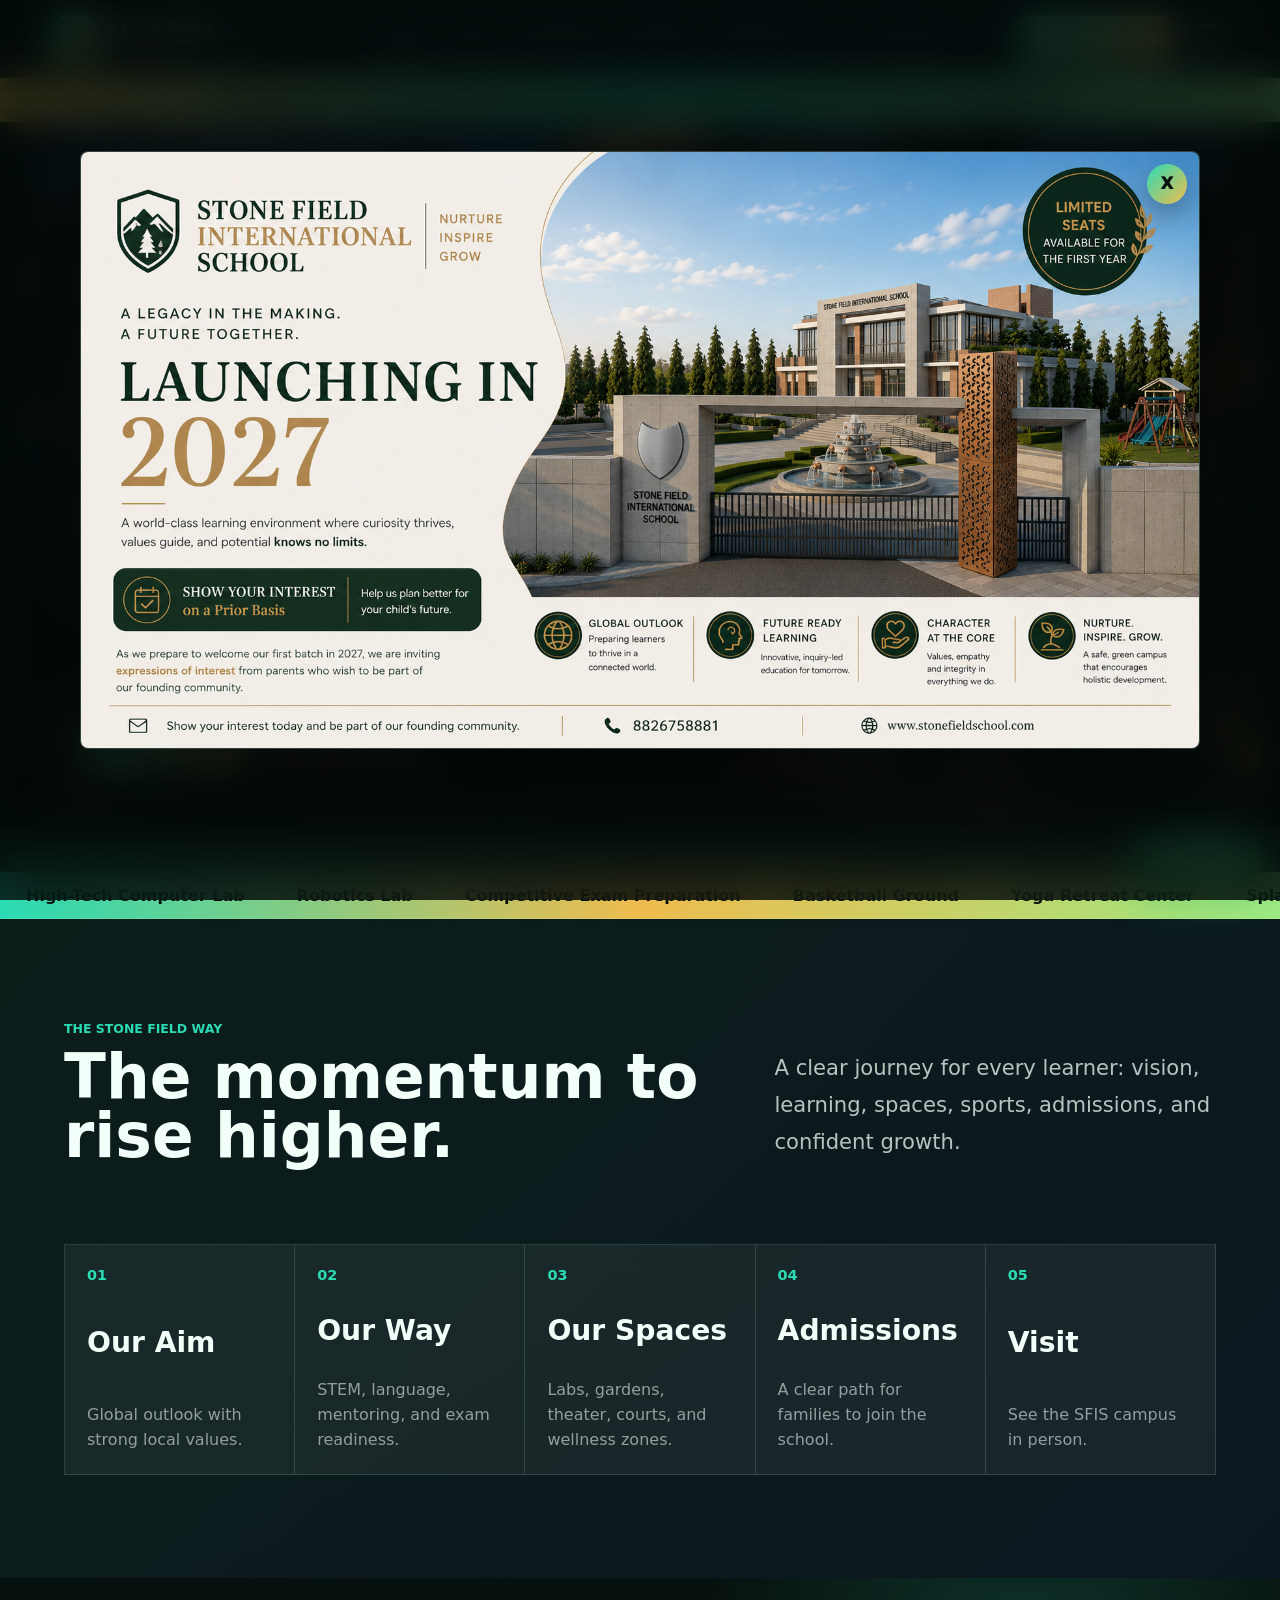
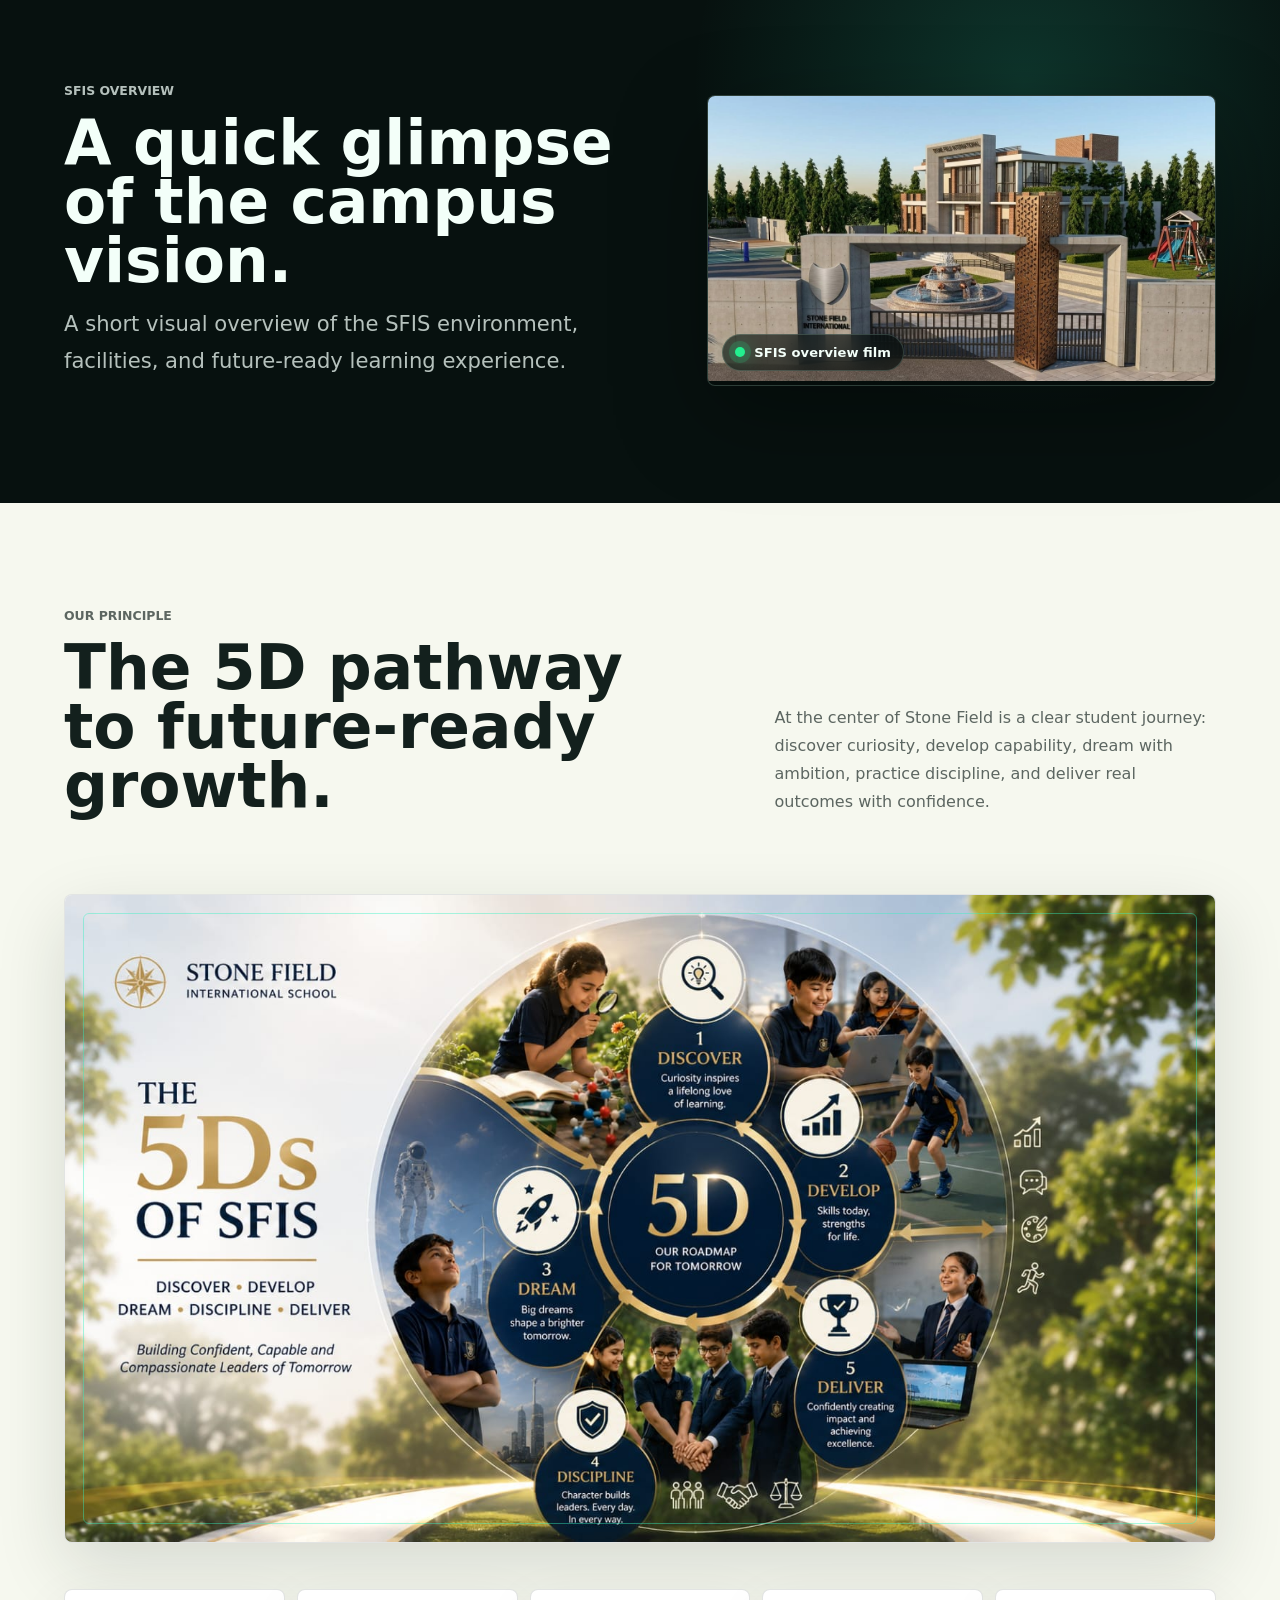
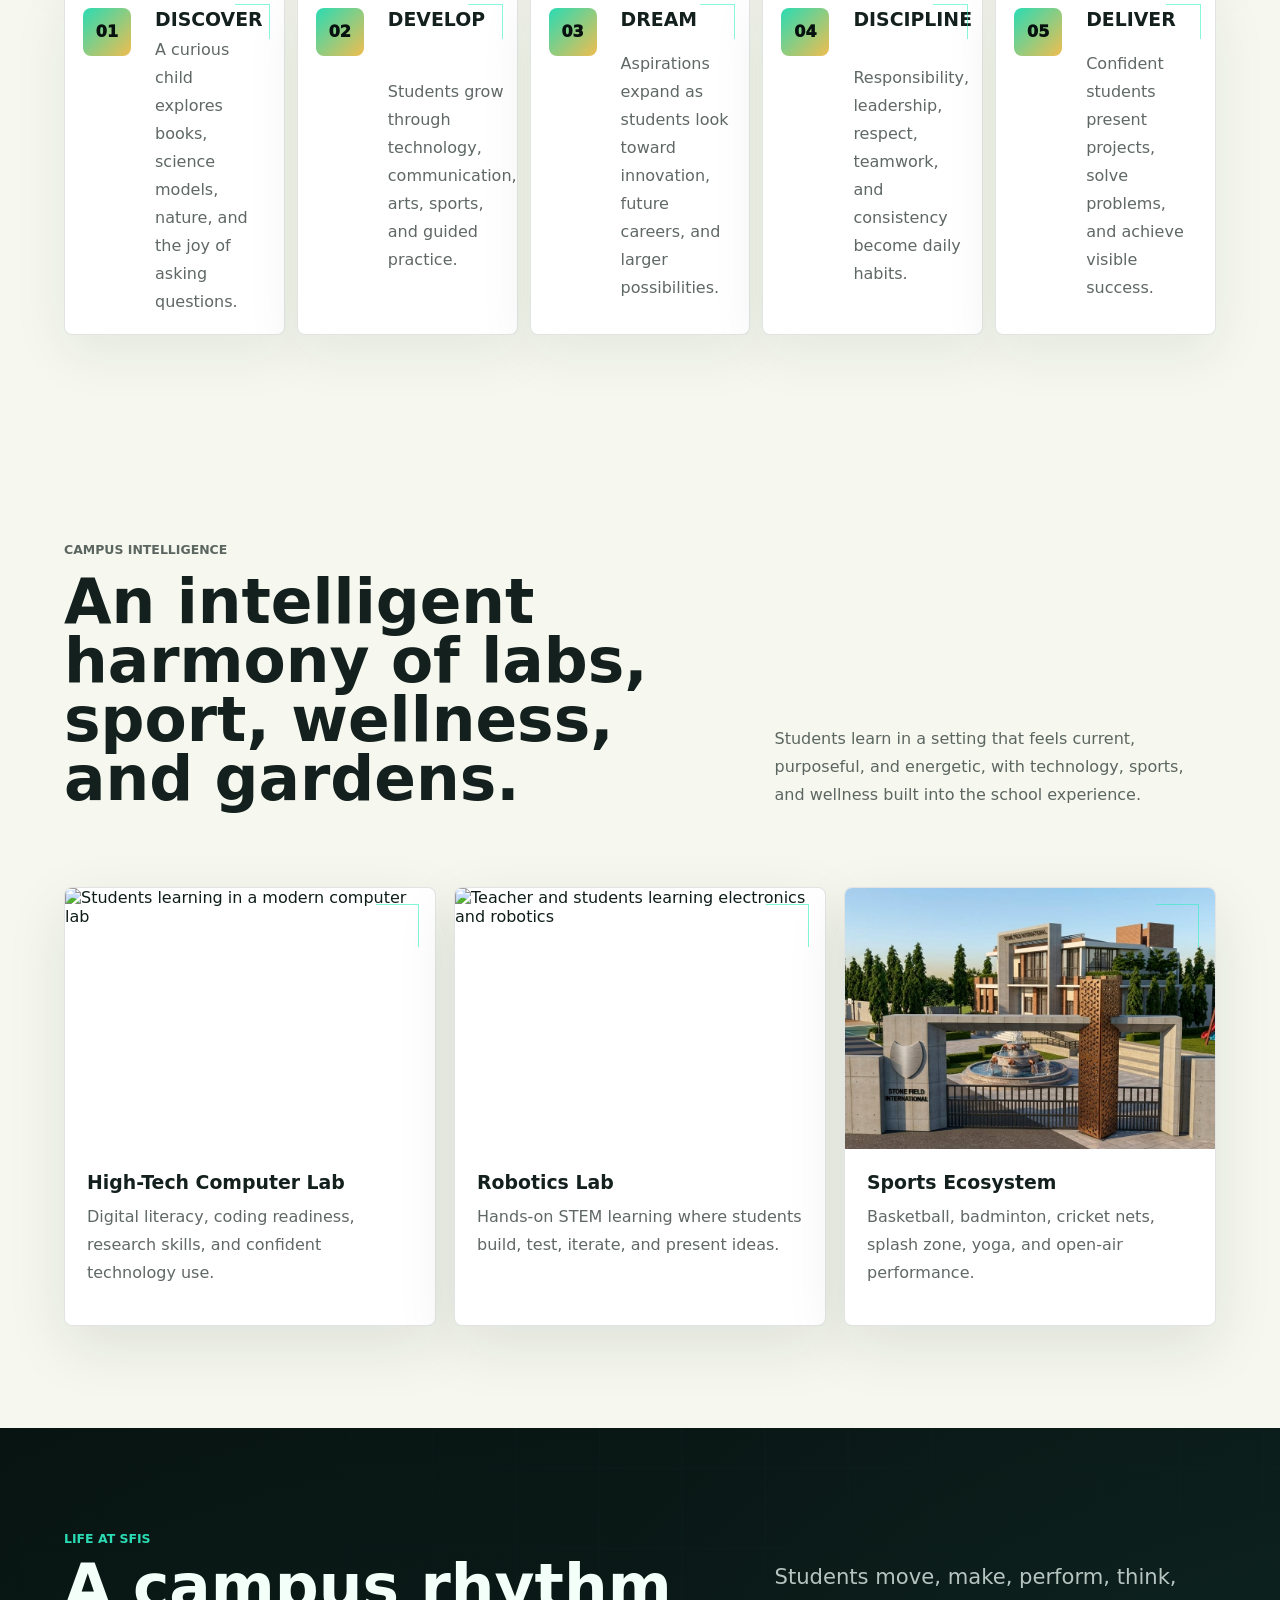
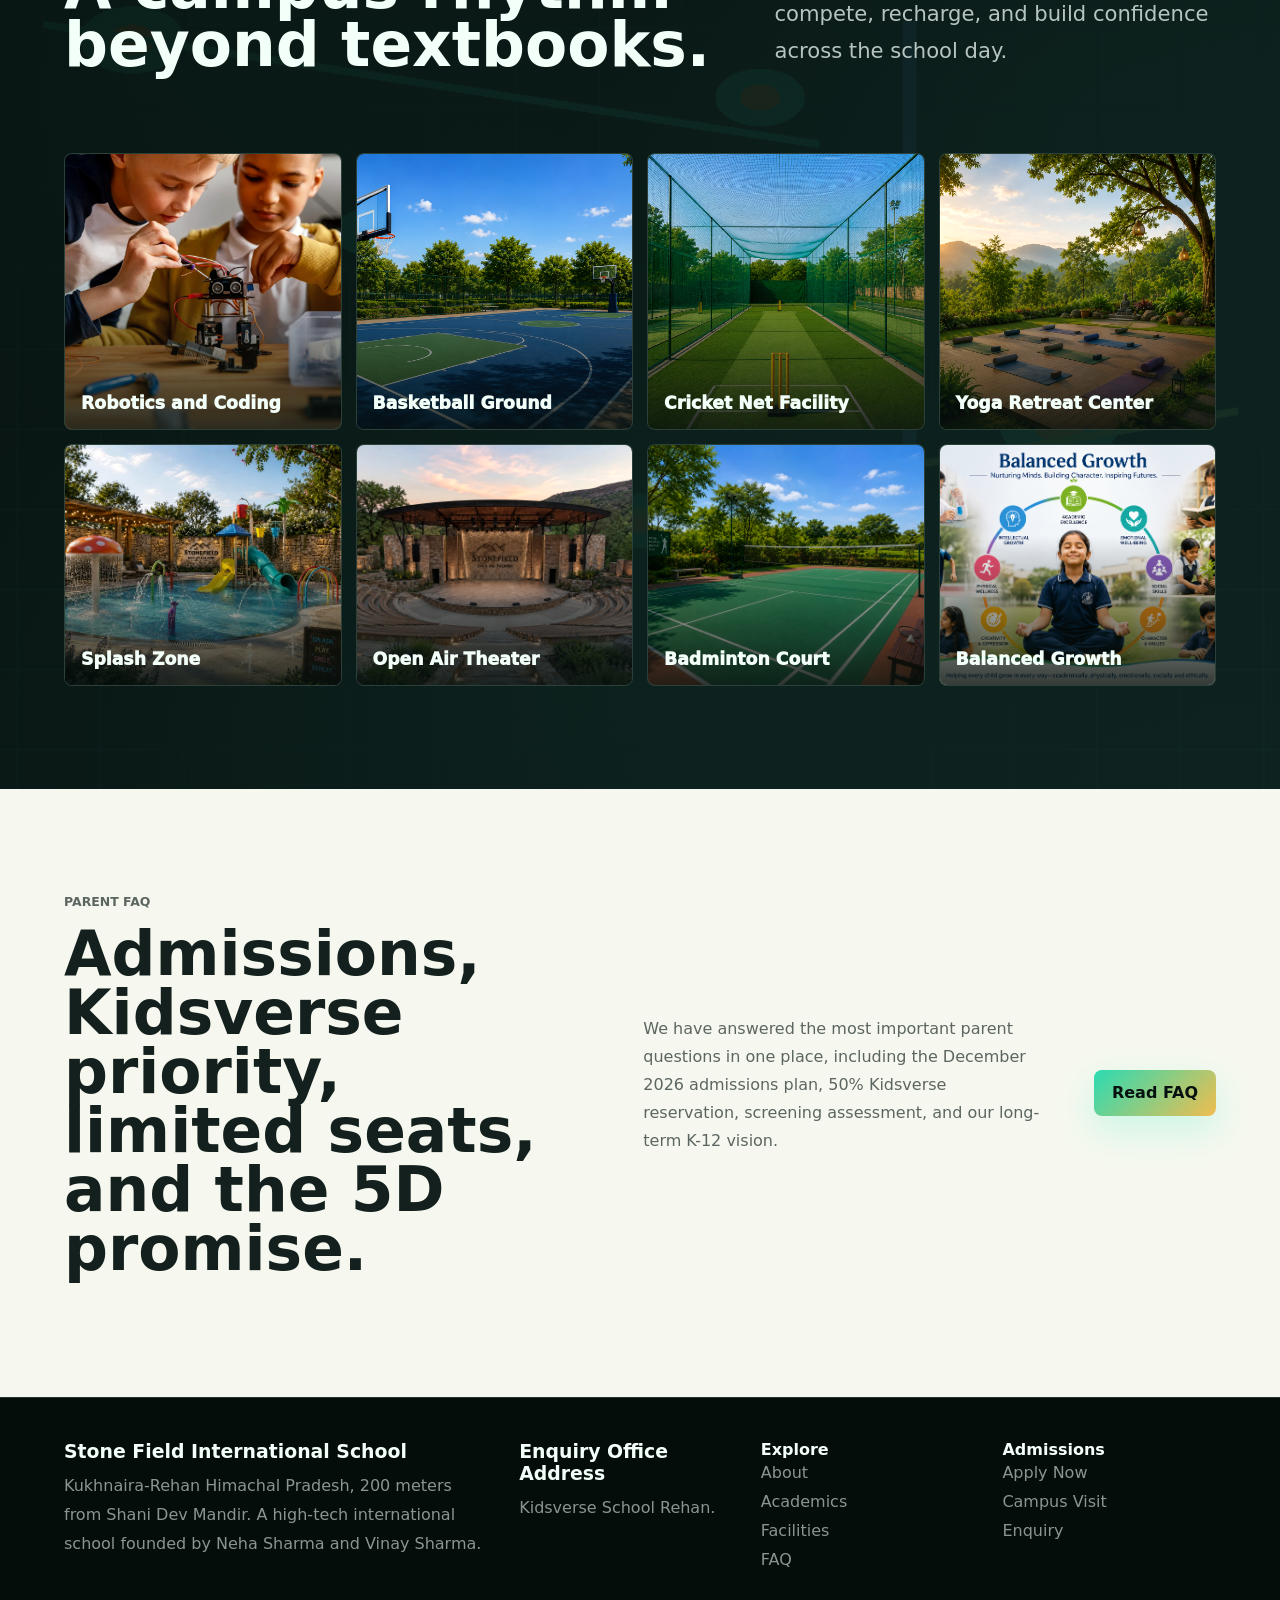
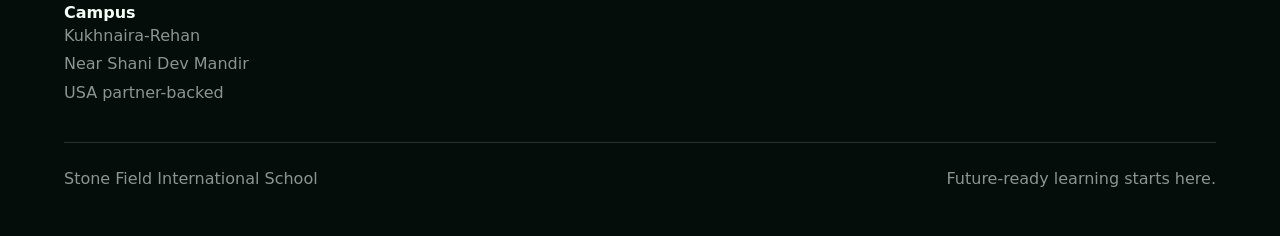
==== commit 4296ba3b: "Update index.html" ====
--- a/index.html
+++ b/index.html
@@ -20,7 +20,7 @@
 
     <header class="site-header">
       <a class="brand" href="index.html" aria-label="Stone Field International School home">
-        <span class="brand-mark">SF</span>
+        <span class="brand-mark">SFIS</span>
         <span>
           <strong>Stone Field</strong>
           <small>International School</small>
@@ -65,7 +65,7 @@
 
     <main>
       <section class="admission-alert" aria-label="Admissions announcement">
-        <span>Admissions open</span>
+        <span>Enquiry Open</span>
         <strong>Future-ready batches now forming for Stone Field International School.</strong>
         <a href="admissions.html">Enquire Now</a>
       </section>
@@ -75,21 +75,21 @@
         <div class="hero-grid" aria-hidden="true"></div>
         <div class="hero-content">
           <div class="hero-copy-wrap">
-            <p class="eyebrow">First international school of the area</p>
+            <p class="eyebrow">First international school of the region</p>
             <h1>Get set for life at Stone Field.</h1>
             <p class="hero-copy">
               A high-tech, globally inspired campus in Rehan where academics, robotics, sports, wellness,
               and confident personality development grow together.
             </p>
             <div class="hero-actions">
-              <a class="primary-button" href="admissions.html">Start Admission</a>
+              <a class="primary-button" href="admissions.html">Start Enquiry</a>
               <a class="secondary-button" href="facilities.html">Explore Campus</a>
             </div>
           </div>
           <div class="signal-card" aria-label="School highlights">
             <strong>The architecture of new learning</strong>
-            <div class="signal-row"><b>01</b><span>First international school of the local area</span></div>
-            <div class="signal-row"><b>100m</b><span>from Shani Dev Mandir, Kukhnaira Rehan Himachal Pradesh</span></div>
+            <div class="signal-row"><b>01</b><span>First international school of the region</span></div>
+            <div class="signal-row"><b>200 meter</b><span>from Shani Dev Mandir, Kukhnaira Rehan Himachal Pradesh</span></div>
             <div class="signal-row"><b>USA</b><span>Partner-backed vision and global exposure</span></div>
           </div>
         </div>
@@ -251,7 +251,7 @@
           <p>Kukhnaira-Rehan Himachal Pradesh, 200 meters from Shani Dev Mandir. A high-tech international school founded by Neha Sharma and Vinay Sharma.</p>
         </div>
         <div>
-          <h3>Enquiry Office address</h3>
+          <h3>Enquiry Office Address</h3>
           <p>Kidsverse School Rehan.</p>
         </div>
         <div><strong>Explore</strong><a href="about.html">About</a><a href="academics.html">Academics</a><a href="facilities.html">Facilities</a><a href="faq.html">FAQ</a></div>
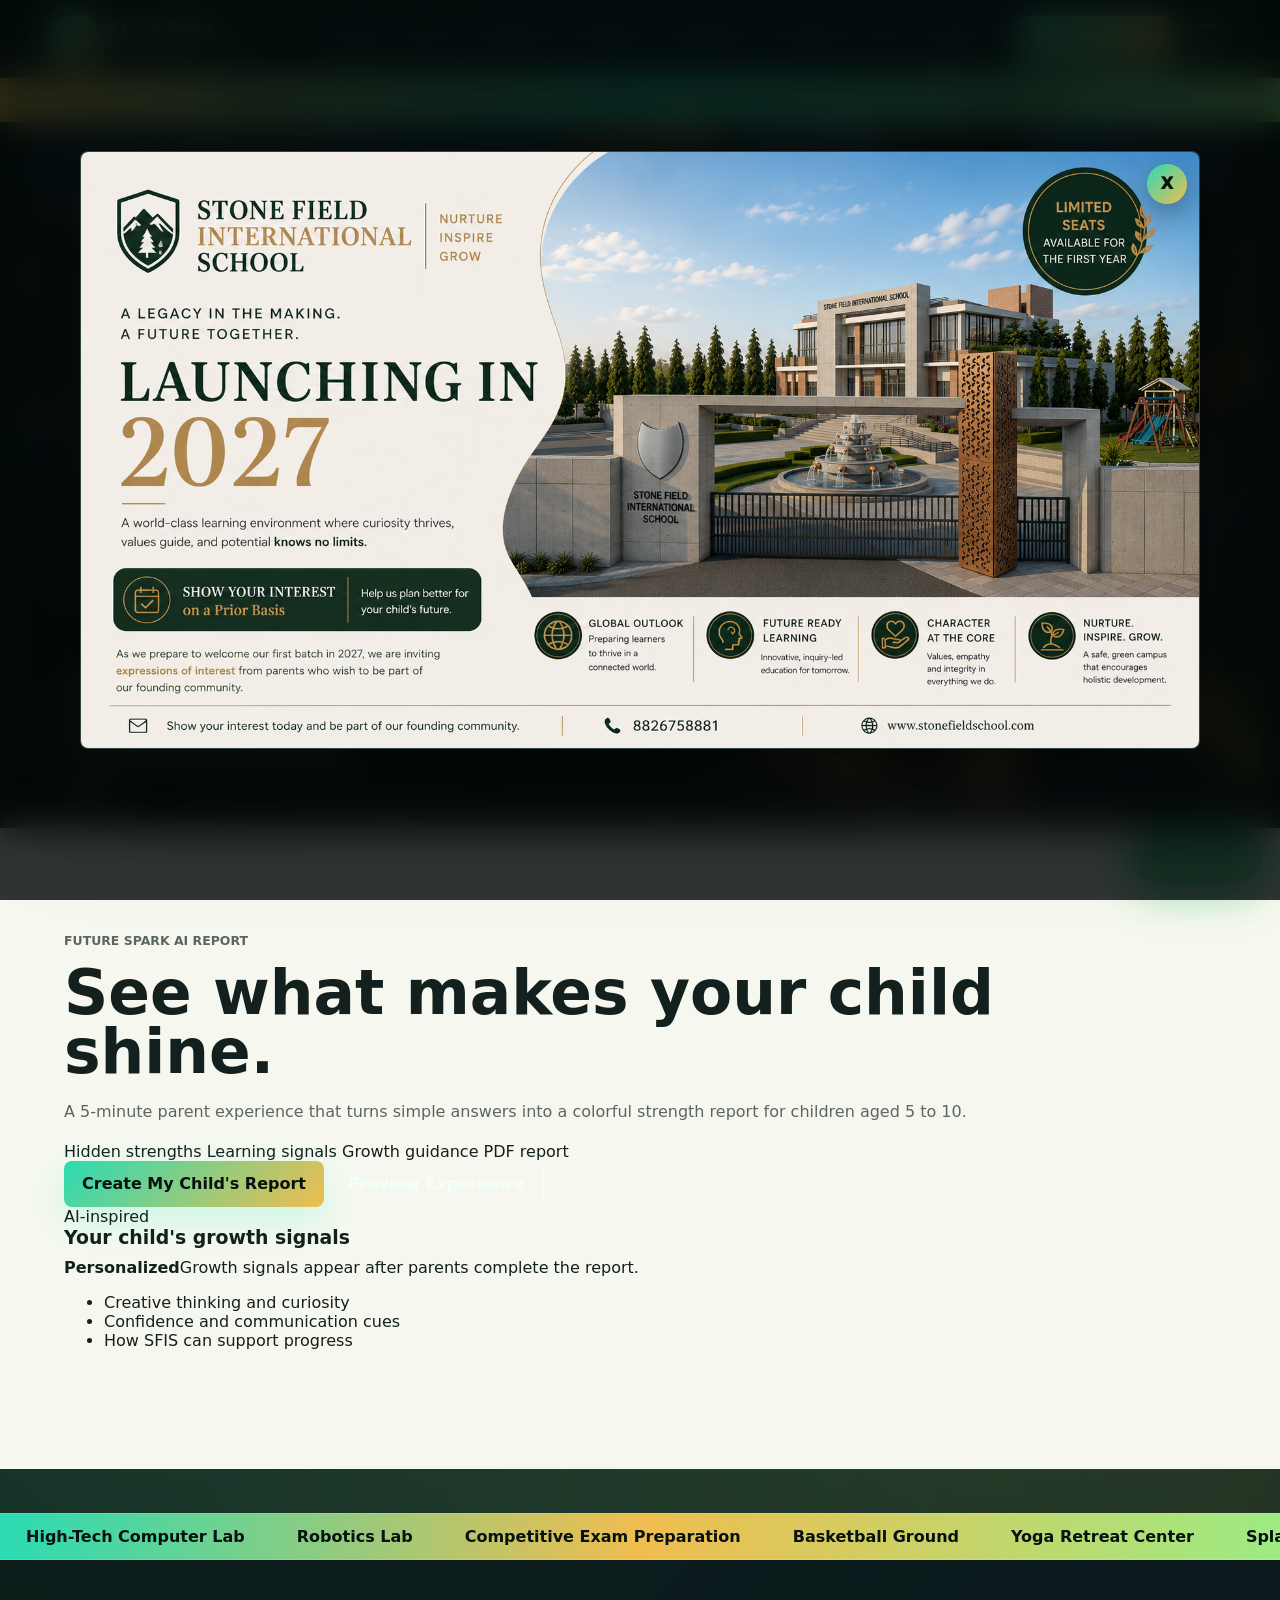
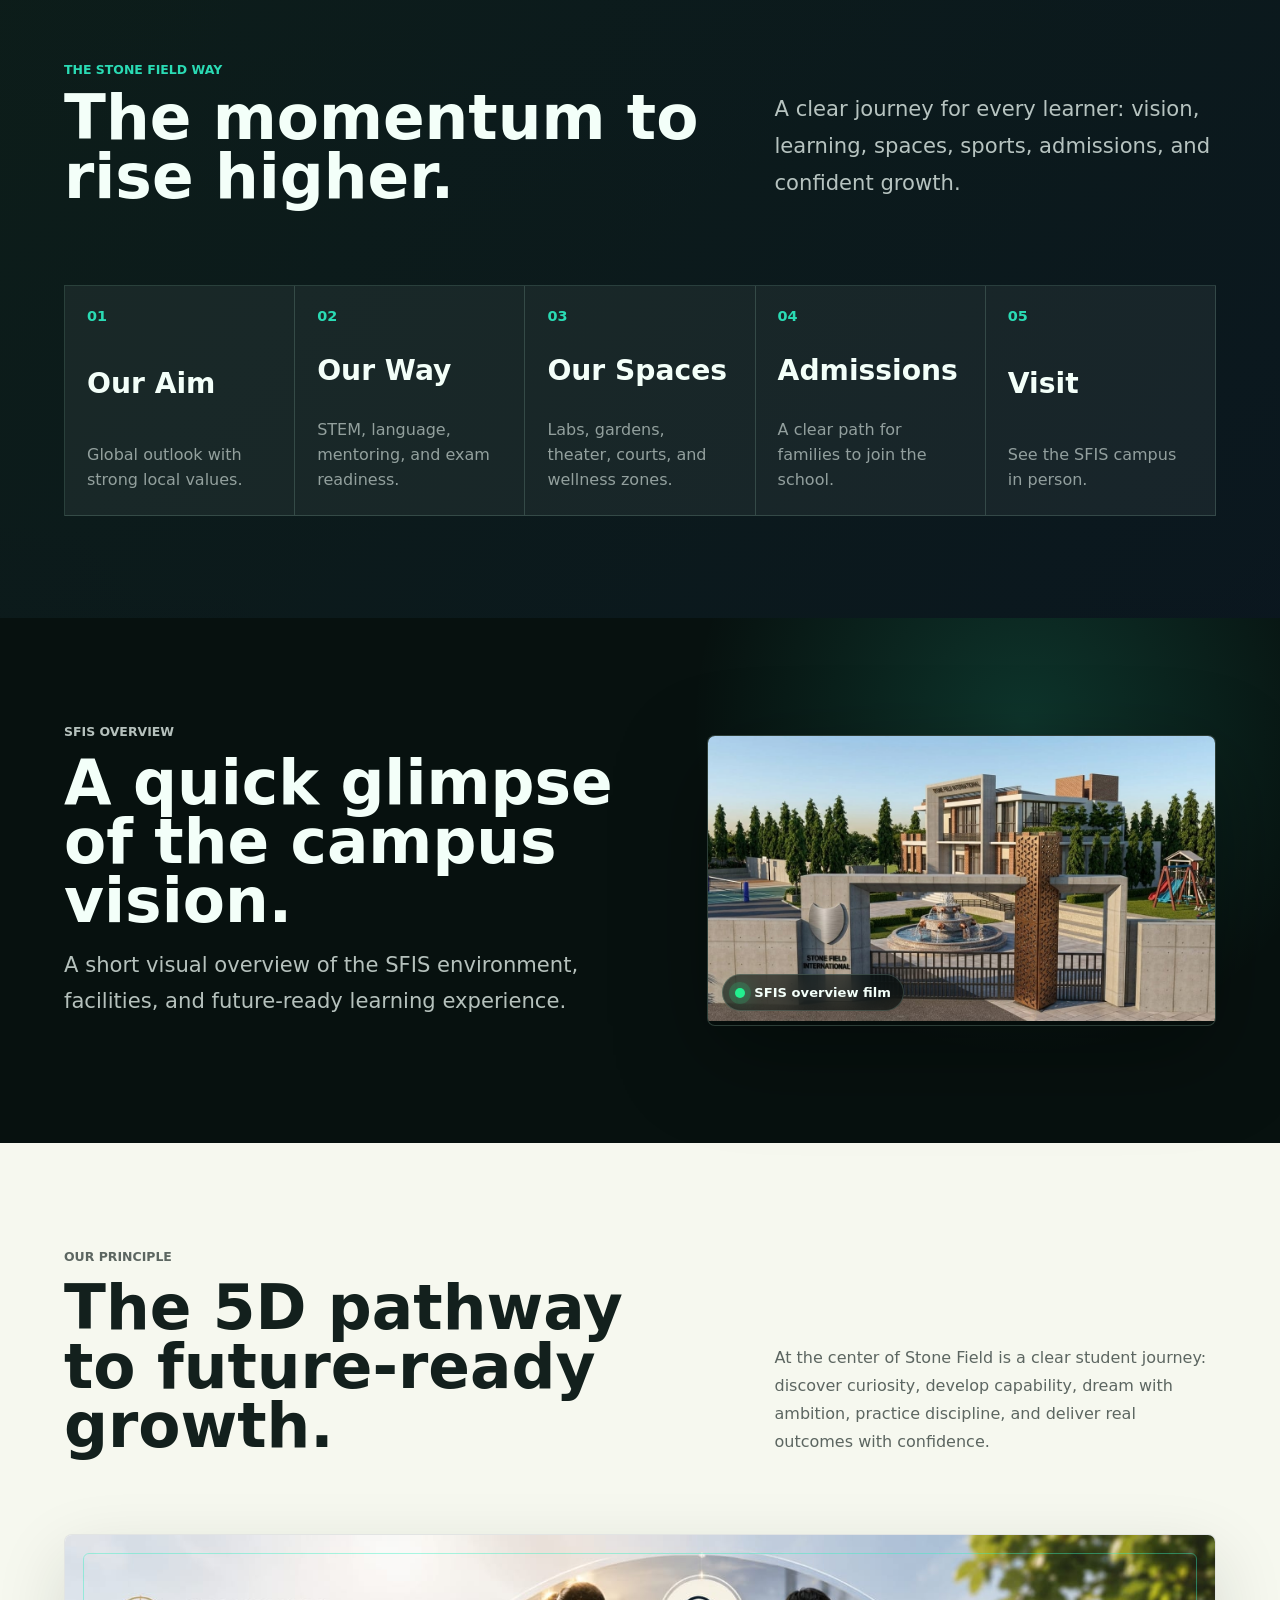
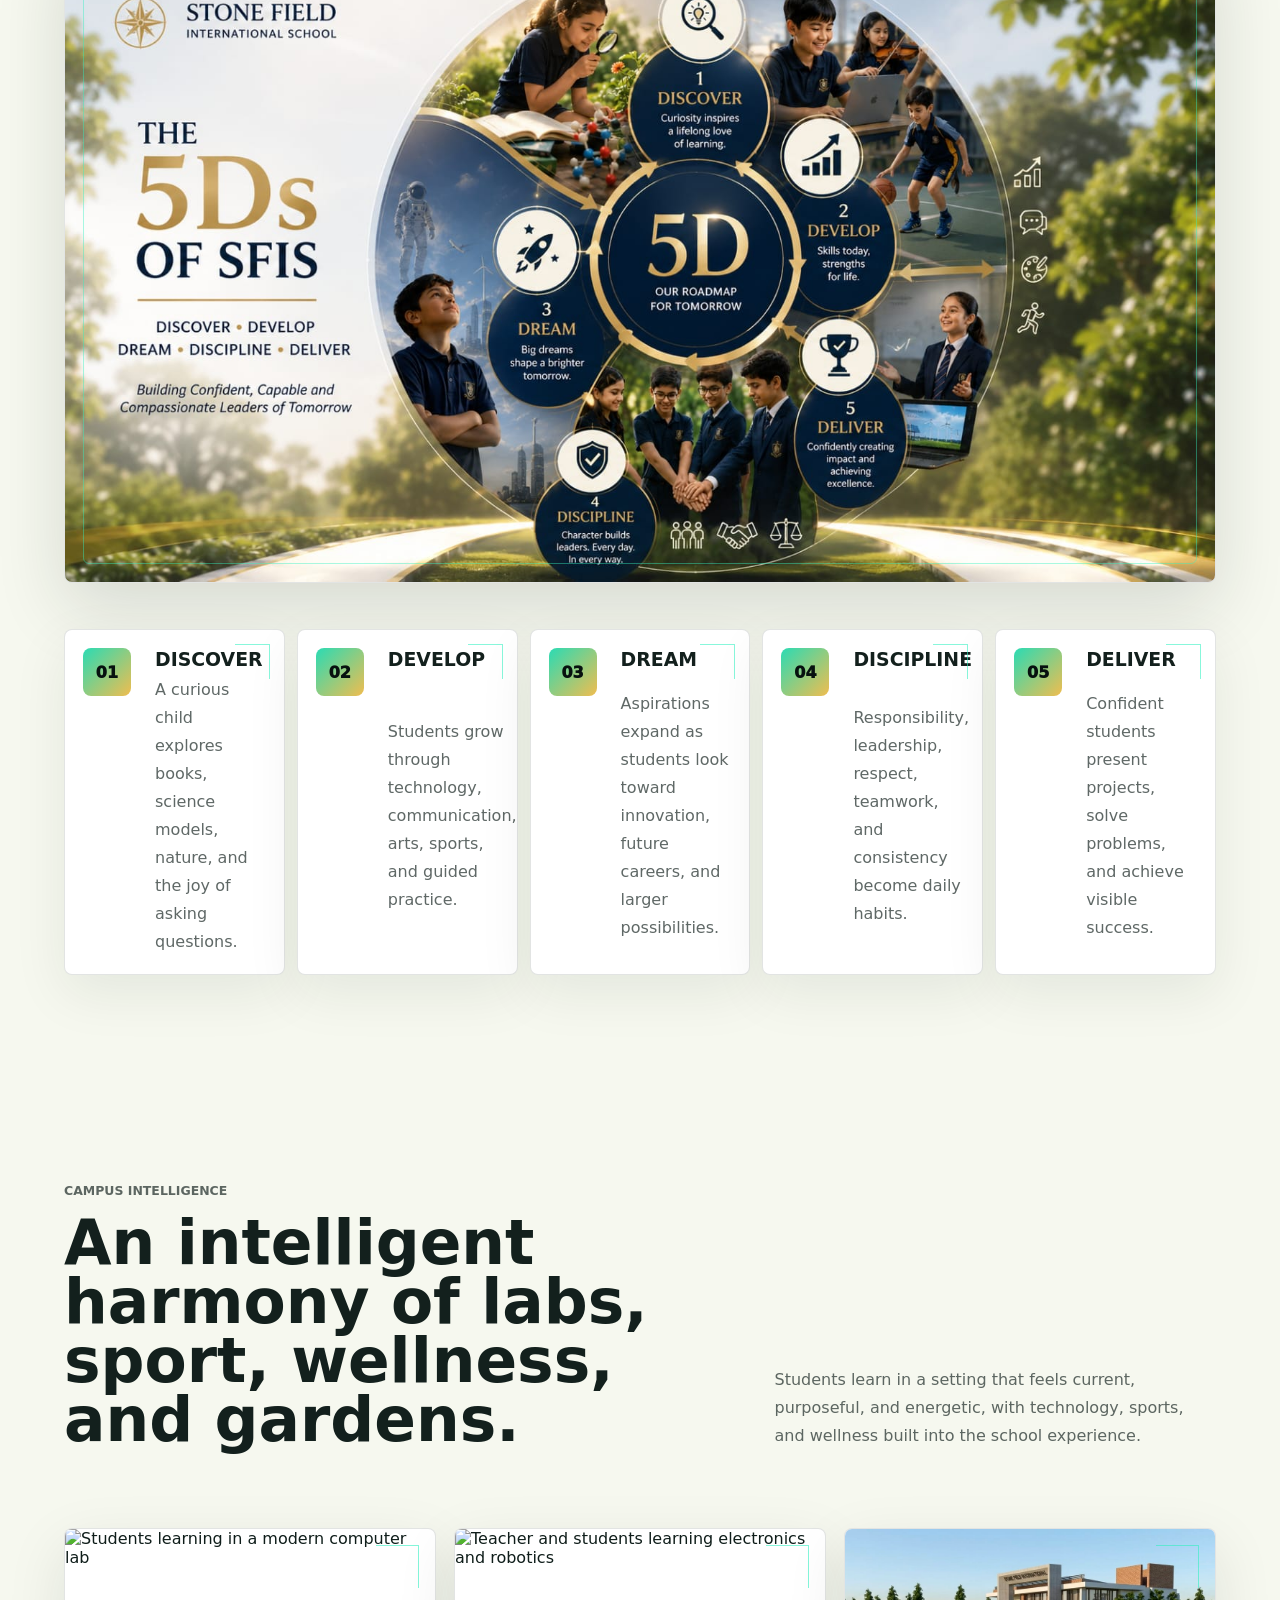
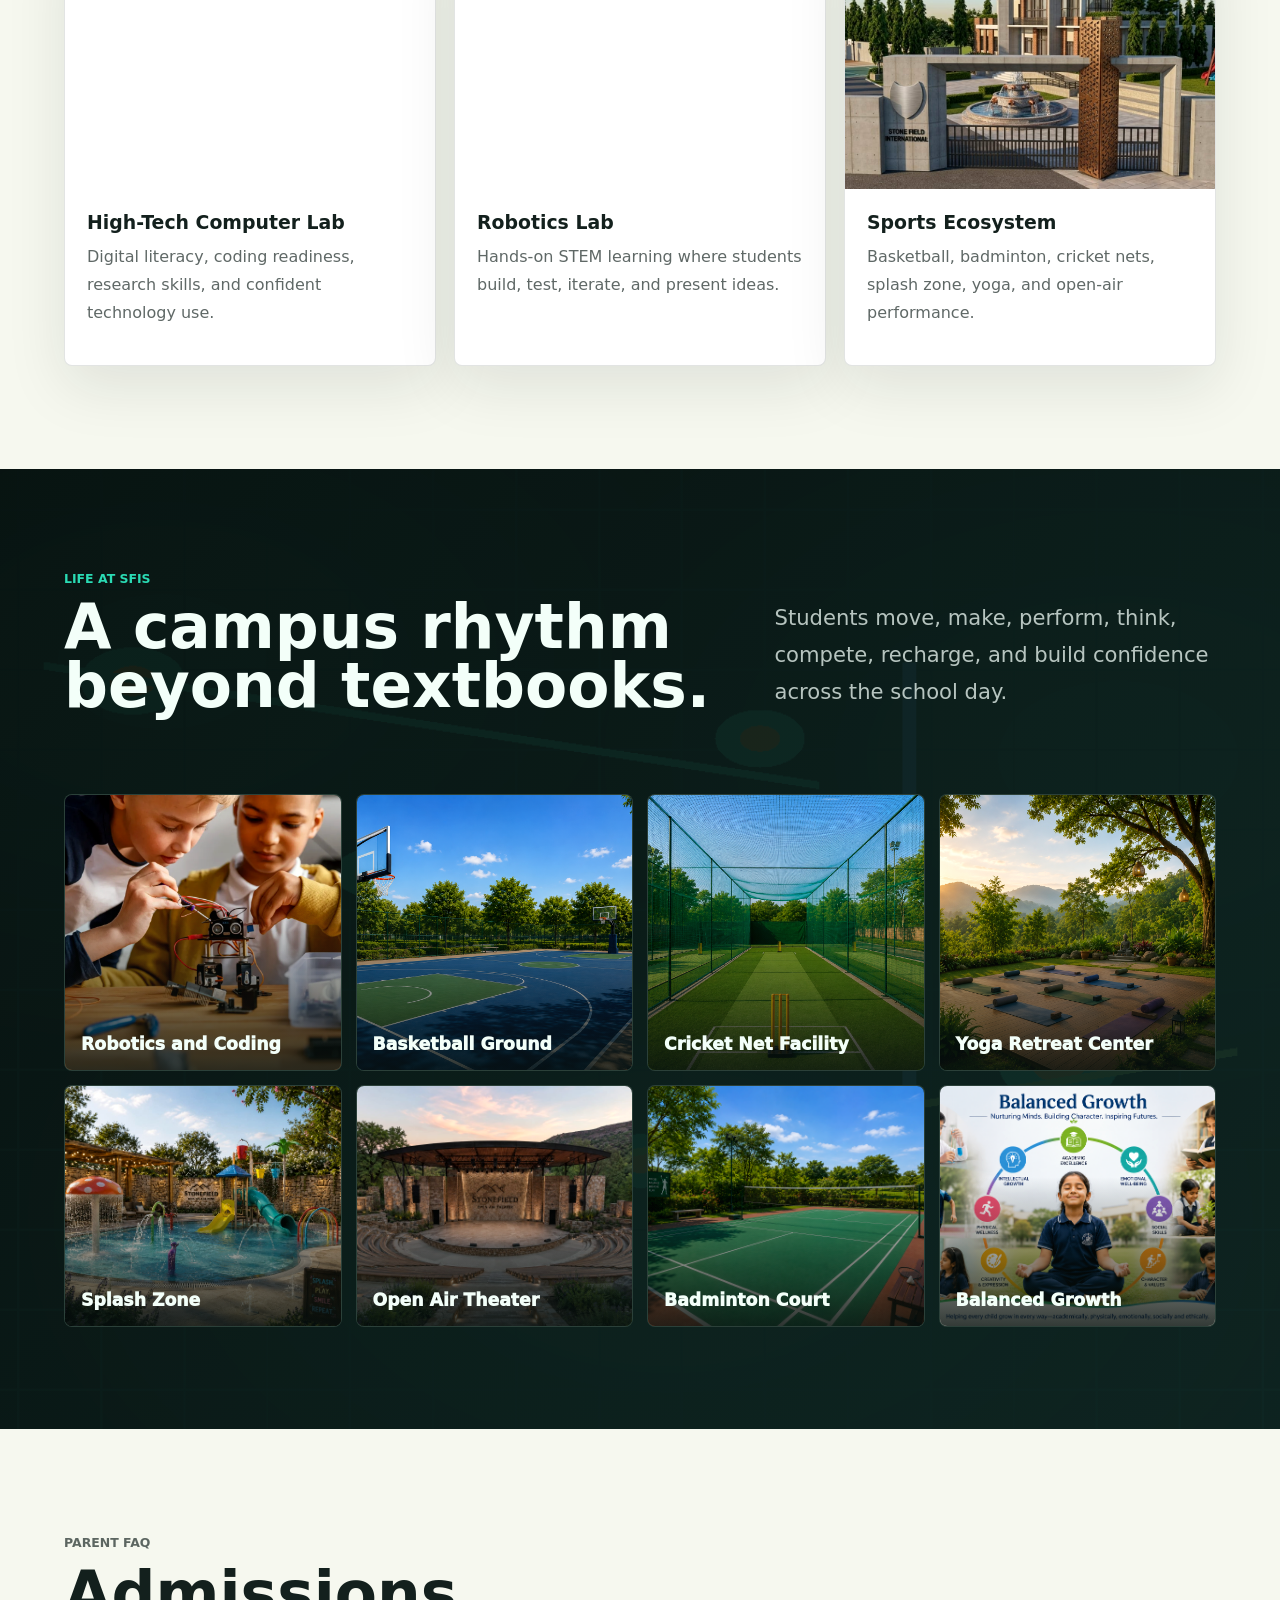
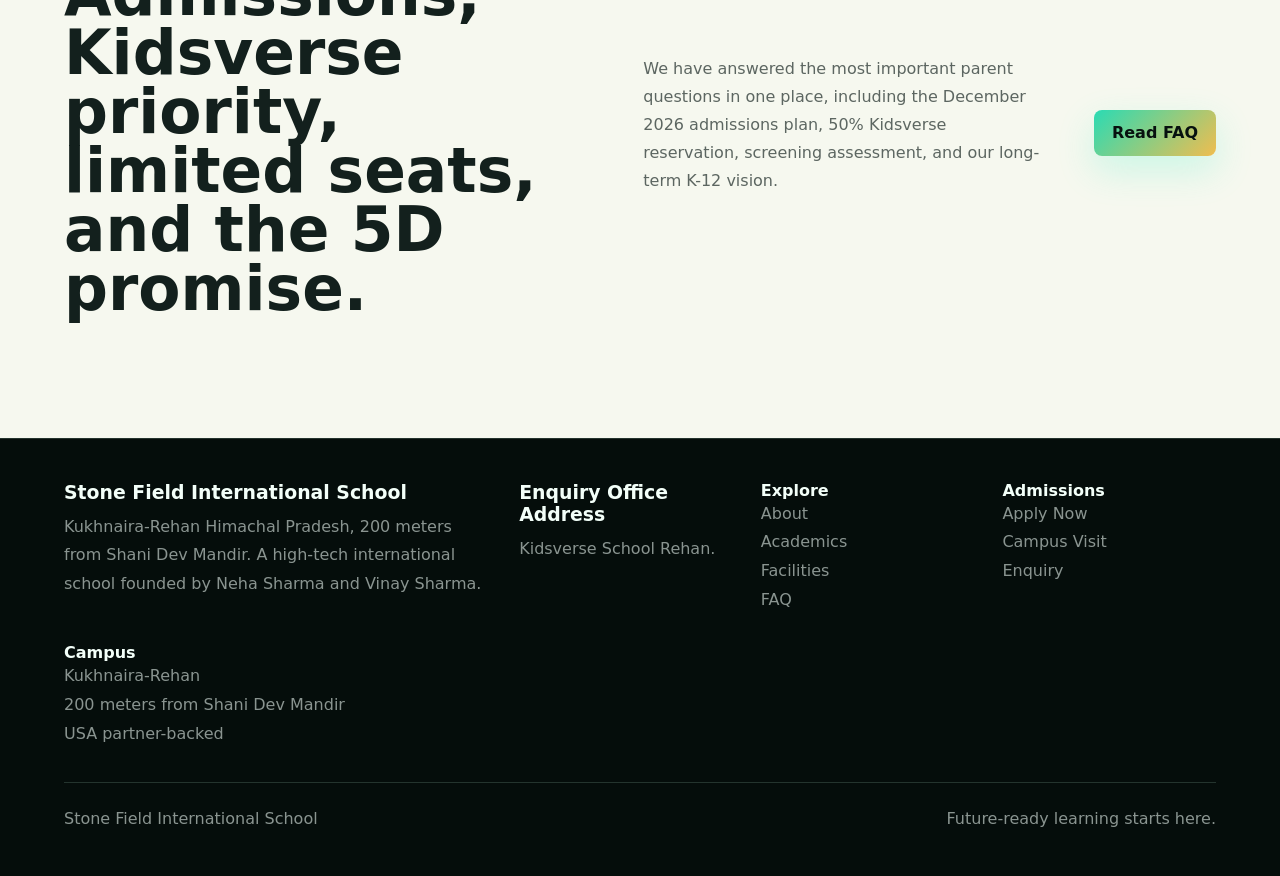
==== commit 3613c61c: "Update index.html" ====
--- a/index.html
+++ b/index.html
@@ -11,7 +11,7 @@
     <link rel="stylesheet" href="styles.css" />
   </head>
   <body>
-    <div class="landing-popup is-open" role="dialog" aria-modal="true" aria-label="Stone Field International School announcement">
+    <div class="landing-popup" role="dialog" aria-modal="true" aria-label="Stone Field International School announcement">
       <div class="landing-popup-card">
         <button class="landing-popup-close" type="button" aria-label="Close popup">X</button>
         <img src="assets/SFIS_LandingPage.png" alt="Stone Field International School admissions announcement" />
@@ -32,6 +32,7 @@
         <a href="academics.html">Academics</a>
         <a href="facilities.html">Facilities</a>
         <a href="admissions.html">Admissions</a>
+        <a href="child-blueprint.html">AI Report</a>
         <a href="faq.html">FAQ</a>
         <a href="contact.html">Contact</a>
       </nav>
@@ -49,15 +50,16 @@
         <a href="academics.html">Academics <span>02</span></a>
         <a href="facilities.html">Facilities <span>03</span></a>
         <a href="admissions.html">Admissions <span>04</span></a>
-        <a href="faq.html">FAQ <span>05</span></a>
-        <a href="contact.html">Contact <span>06</span></a>
+        <a href="child-blueprint.html">AI Report <span>05</span></a>
+        <a href="faq.html">FAQ <span>06</span></a>
+        <a href="contact.html">Contact <span>07</span></a>
       </nav>
       <div class="mega-panel">
         <p class="eyebrow">Stone Field's future-ready campus</p>
         <h2>International-standard schooling, close to home.</h2>
         <p>
           Stone Field brings advanced labs, competitive exam guidance, sports, wellness, and a global partner-backed
-          outlook to students 200 meters from Shani Dev Mandir.
+          outlook to students in Kukhnaira, 200 meters from Shani Dev Mandir.
         </p>
         <a class="primary-button" href="contact.html">Schedule a Visit</a>
       </div>
@@ -70,7 +72,7 @@
         <a href="admissions.html">Enquire Now</a>
       </section>
 
-      <section class="hero">
+      <section class="hero hero-home">
         <img class="hero-art" src="assets/gardens_remove.png" data-fallback="assets/SFI.jpeg" alt="Stone Field International School future-ready campus" />
         <div class="hero-grid" aria-hidden="true"></div>
         <div class="hero-content">
@@ -84,14 +86,39 @@
             <div class="hero-actions">
               <a class="primary-button" href="admissions.html">Start Enquiry</a>
               <a class="secondary-button" href="facilities.html">Explore Campus</a>
-            </div>
-          </div>
-          <div class="signal-card" aria-label="School highlights">
-            <strong>The architecture of new learning</strong>
-            <div class="signal-row"><b>01</b><span>First international school of the region</span></div>
-            <div class="signal-row"><b>200 meter</b><span>from Shani Dev Mandir, Kukhnaira Rehan Himachal Pradesh</span></div>
-            <div class="signal-row"><b>USA</b><span>Partner-backed vision and global exposure</span></div>
-          </div>
+              <a class="secondary-button" href="child-blueprint.html">Create My Child's Report</a>
+            </div>
+          </div>
+        </div>
+      </section>
+
+      <section class="section light blueprint-teaser">
+        <div class="spark-copy">
+          <p class="eyebrow">Future Spark AI Report</p>
+          <h2>See what makes your child shine.</h2>
+          <p>
+            A 5-minute parent experience that turns simple answers into a colorful strength report for children aged 5 to 10.
+          </p>
+          <div class="spark-tags" aria-label="Report highlights">
+            <span>Hidden strengths</span>
+            <span>Learning signals</span>
+            <span>Growth guidance</span>
+            <span>PDF report</span>
+          </div>
+          <div class="spark-actions">
+            <a class="primary-button" href="child-blueprint.html">Create My Child's Report</a>
+            <a class="secondary-button" href="child-blueprint.html">Preview Experience</a>
+          </div>
+        </div>
+        <div class="spark-preview" aria-label="Future Spark AI Report preview">
+          <span class="spark-badge" data-spark="badge">AI-inspired</span>
+          <h3 data-spark="title">Your child's growth signals</h3>
+          <div class="spark-score spark-status"><strong data-spark="score">Personalized</strong><span data-spark="scoreLabel">Growth signals appear after parents complete the report.</span></div>
+          <ul data-spark="list">
+            <li>Creative thinking and curiosity</li>
+            <li>Confidence and communication cues</li>
+            <li>How SFIS can support progress</li>
+          </ul>
         </div>
       </section>
 
@@ -257,7 +284,7 @@
         <div><strong>Explore</strong><a href="about.html">About</a><a href="academics.html">Academics</a><a href="facilities.html">Facilities</a><a href="faq.html">FAQ</a></div>
         <div><strong>Admissions</strong><a href="admissions.html">Apply Now</a><a href="contact.html">Campus Visit</a><a href="contact.html">Enquiry</a></div>
         
-        <div><strong>Campus</strong><span>Kukhnaira-Rehan</span><span>Near Shani Dev Mandir</span><span>USA partner-backed</span></div>
+        <div><strong>Campus</strong><span>Kukhnaira-Rehan</span><span>200 meters from Shani Dev Mandir</span><span>USA partner-backed</span></div>
       </div>
       <div class="footer-bottom"><span>Stone Field International School</span><span>Future-ready learning starts here.</span></div>
     </footer>
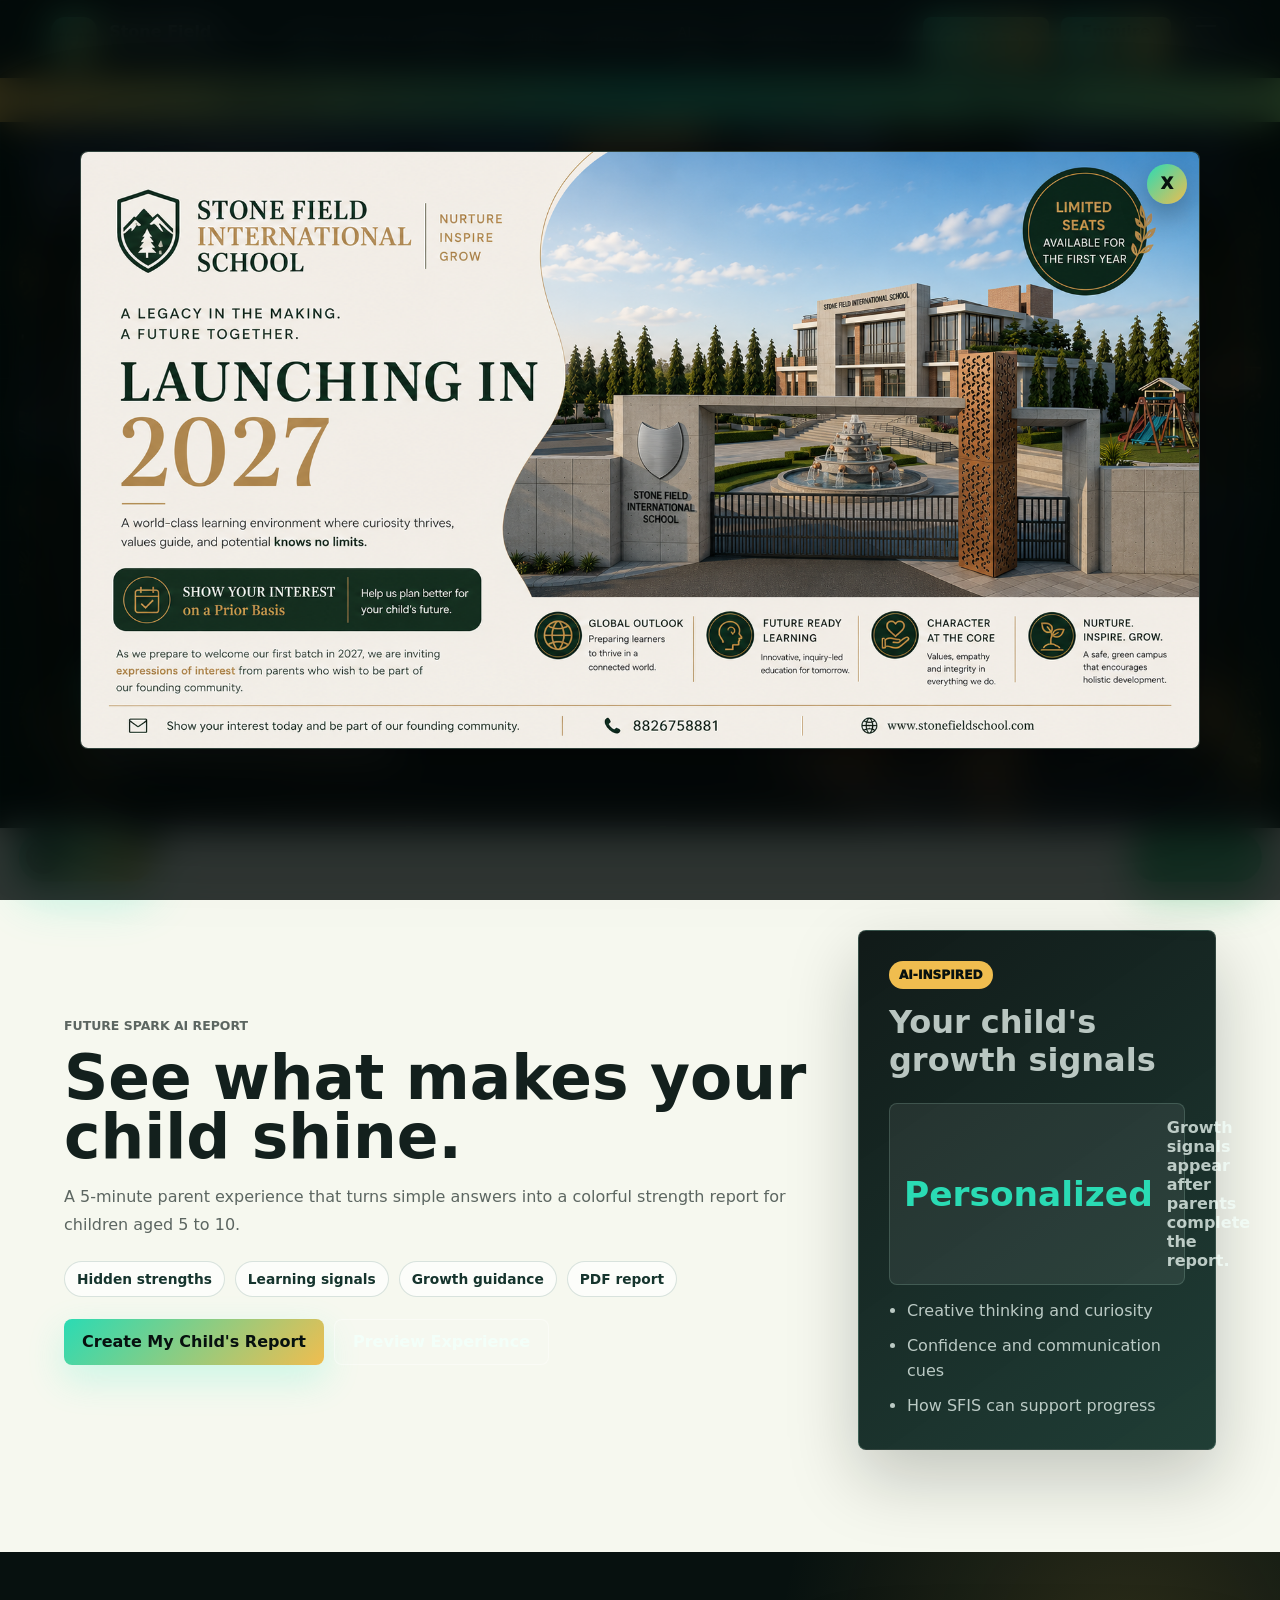
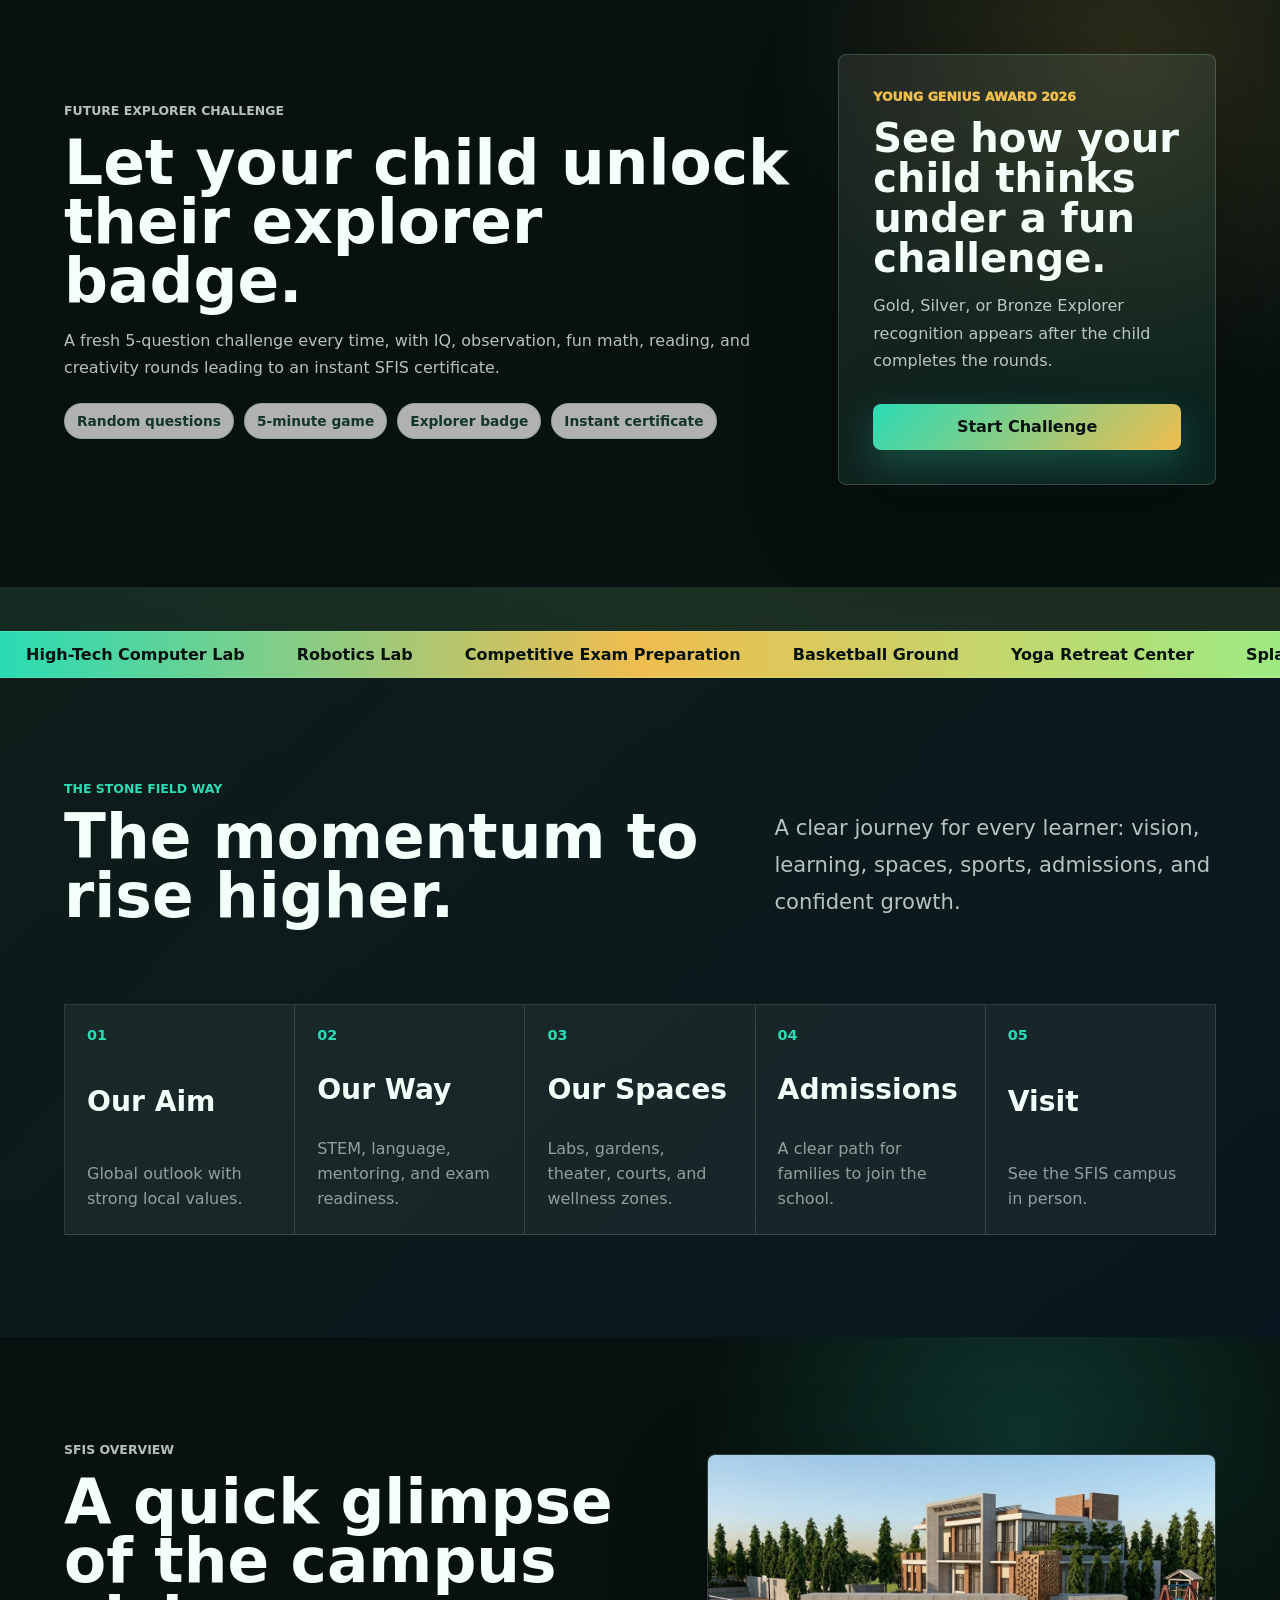
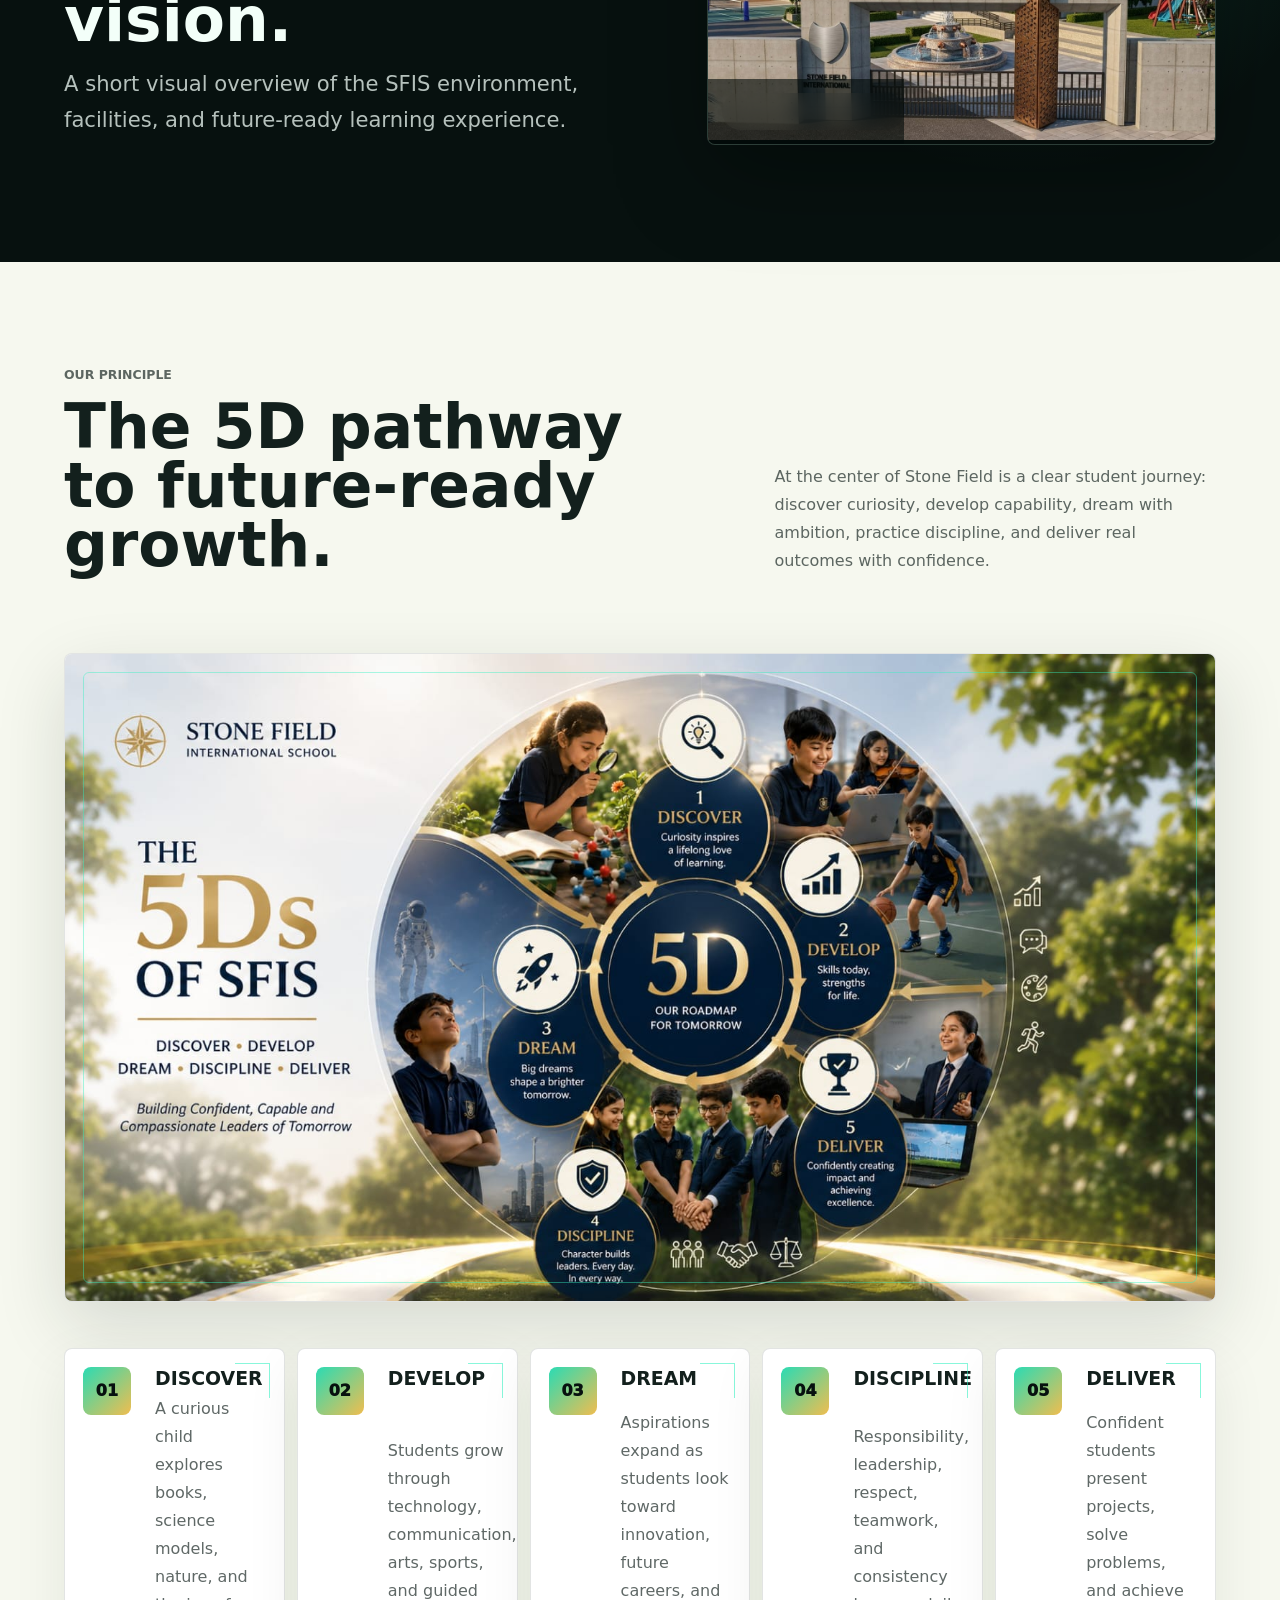
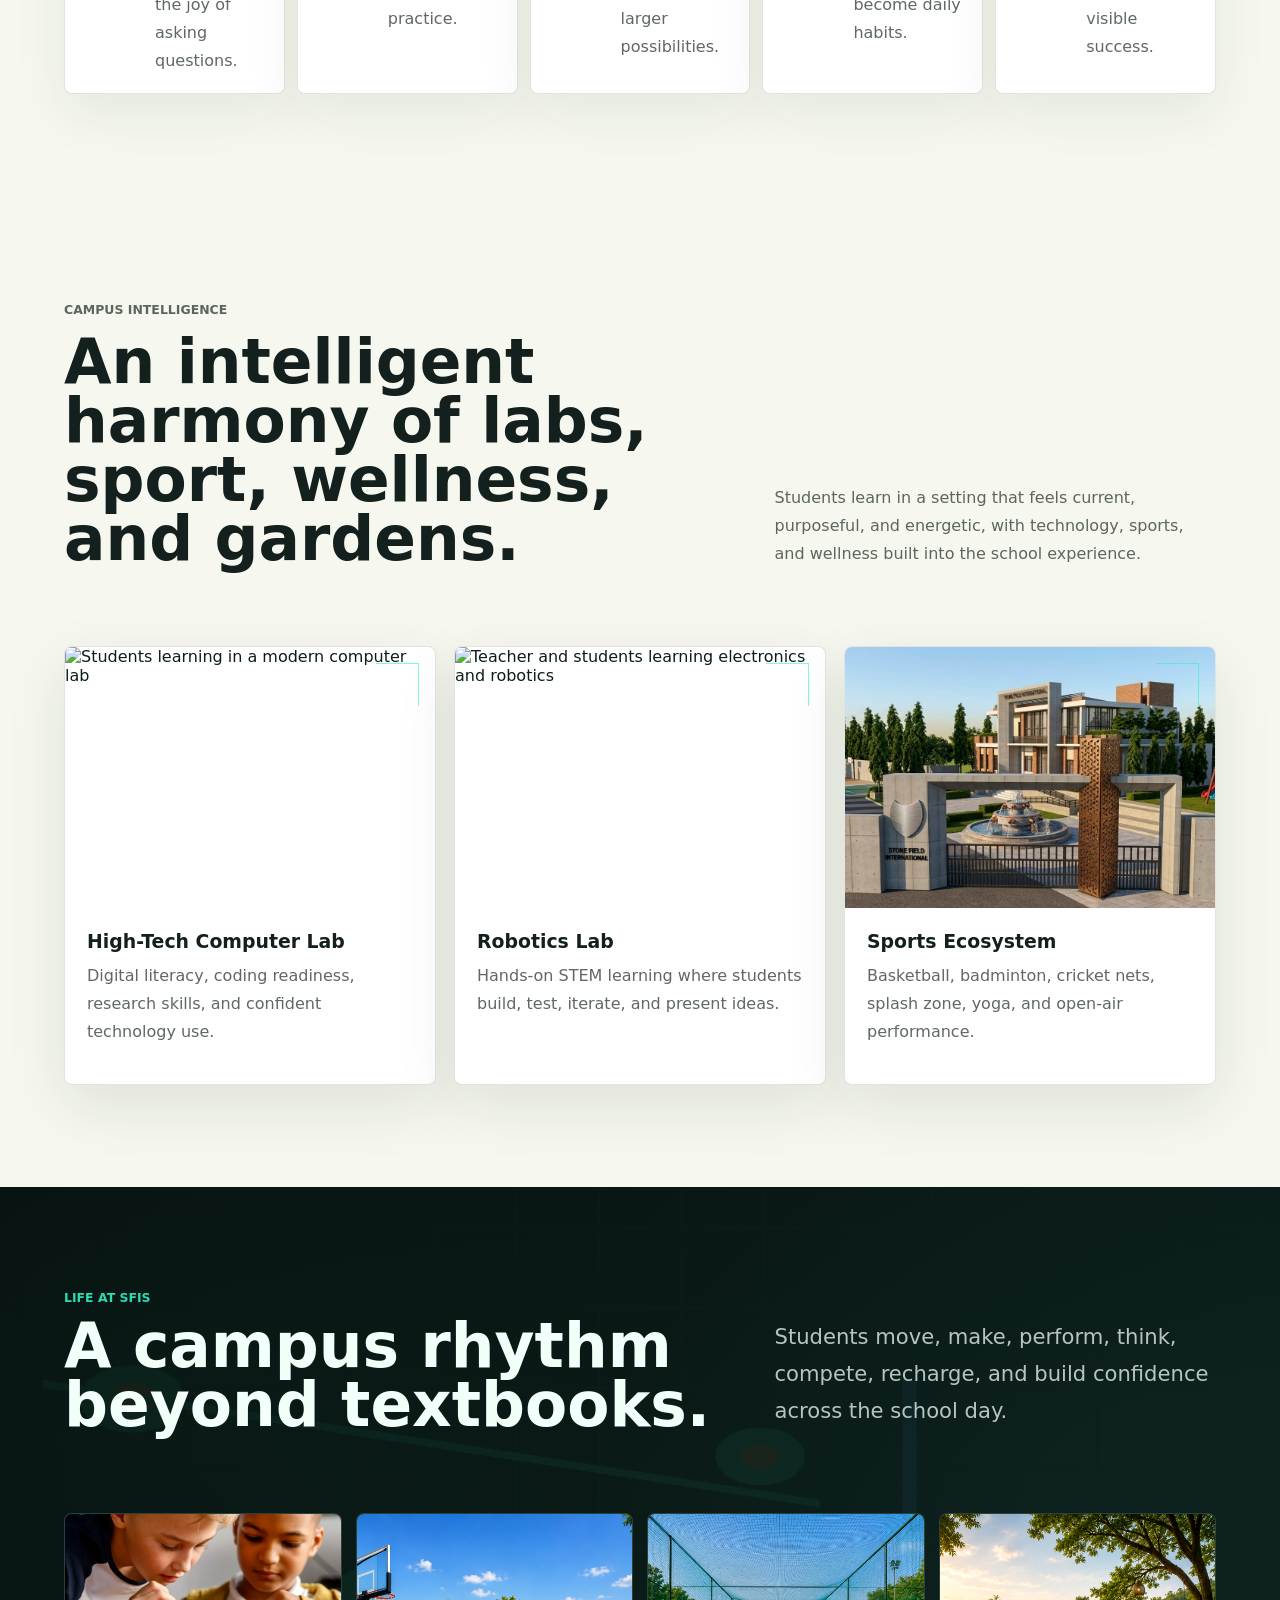
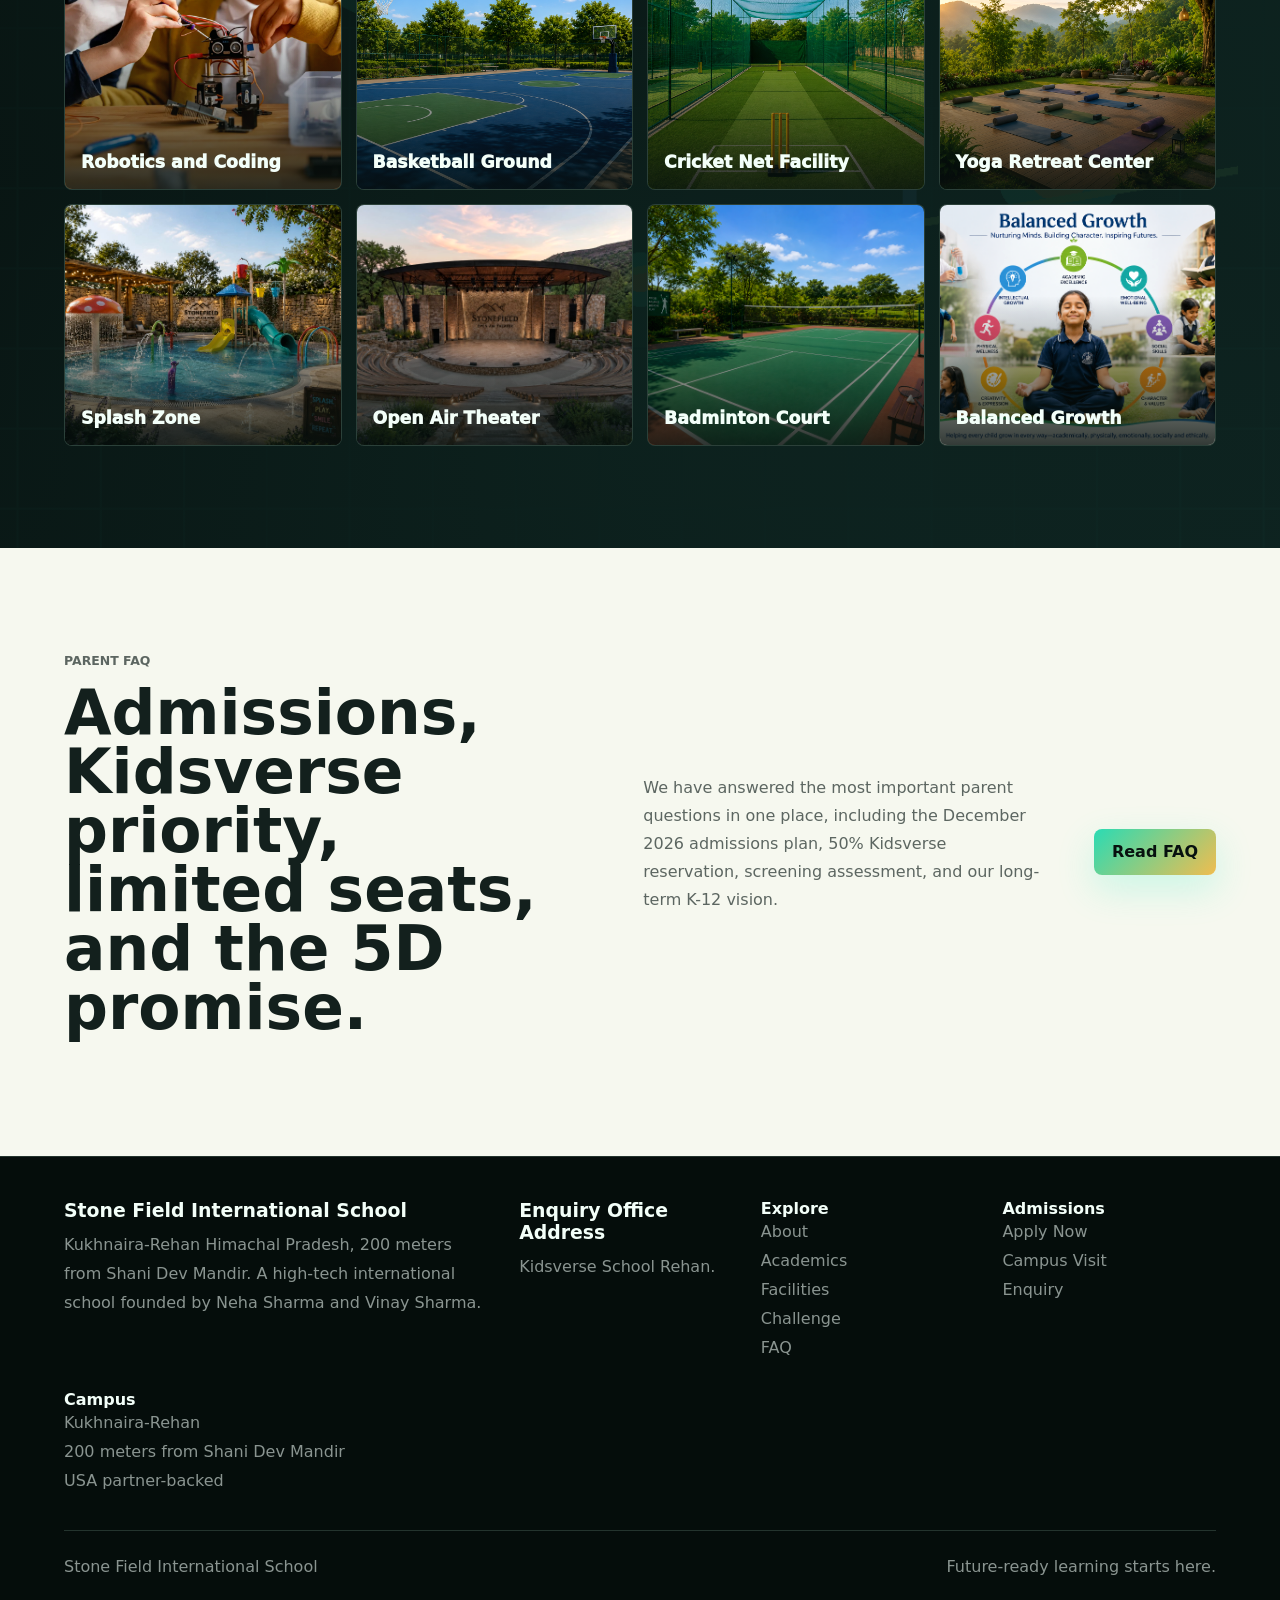
==== commit 1e32e850: "Update index.html" ====
--- a/index.html
+++ b/index.html
@@ -8,6 +8,12 @@
       name="description"
       content="Stone Field International School in Kukhnaira: advanced labs, robotics, global vision, sports, wellness, and competitive exam preparation."
     />
+    <link rel="icon" href="favicon.ico" sizes="any" />
+    <link rel="icon" href="assets/favicon.svg" type="image/svg+xml" />
+    <link rel="icon" href="assets/favicon-32.png" type="image/png" sizes="32x32" />
+    <link rel="apple-touch-icon" href="assets/apple-touch-icon.png" />
+    <link rel="shortcut icon" href="favicon.ico" />
+    <meta name="theme-color" content="#07110f" />
     <link rel="stylesheet" href="styles.css" />
   </head>
   <body>
@@ -33,10 +39,12 @@
         <a href="facilities.html">Facilities</a>
         <a href="admissions.html">Admissions</a>
         <a href="child-blueprint.html">AI Report</a>
+        <a href="young-genius.html">Challenge</a>
         <a href="faq.html">FAQ</a>
         <a href="contact.html">Contact</a>
       </nav>
       <div class="header-actions">
+        <a class="chip-link" href="young-genius.html">Challenge</a>
         <a class="chip-link" href="admissions.html">Enquire Now</a>
         <button class="menu-button" type="button" aria-expanded="false" aria-controls="megaMenu" aria-label="Open menu">
           <span></span><span></span><span></span>
@@ -51,8 +59,9 @@
         <a href="facilities.html">Facilities <span>03</span></a>
         <a href="admissions.html">Admissions <span>04</span></a>
         <a href="child-blueprint.html">AI Report <span>05</span></a>
-        <a href="faq.html">FAQ <span>06</span></a>
-        <a href="contact.html">Contact <span>07</span></a>
+        <a href="young-genius.html">Challenge <span>06</span></a>
+        <a href="faq.html">FAQ <span>07</span></a>
+        <a href="contact.html">Contact <span>08</span></a>
       </nav>
       <div class="mega-panel">
         <p class="eyebrow">Stone Field's future-ready campus</p>
@@ -87,6 +96,7 @@
               <a class="primary-button" href="admissions.html">Start Enquiry</a>
               <a class="secondary-button" href="facilities.html">Explore Campus</a>
               <a class="secondary-button" href="child-blueprint.html">Create My Child's Report</a>
+              <a class="secondary-button" href="young-genius.html">Play Future Explorer Challenge</a>
             </div>
           </div>
         </div>
@@ -119,6 +129,26 @@
             <li>Confidence and communication cues</li>
             <li>How SFIS can support progress</li>
           </ul>
+        </div>
+      </section>
+
+      <section class="section challenge-teaser">
+        <div>
+          <p class="eyebrow">Future Explorer Challenge</p>
+          <h2>Let your child unlock their explorer badge.</h2>
+          <p>A fresh 5-question challenge every time, with IQ, observation, fun math, reading, and creativity rounds leading to an instant SFIS certificate.</p>
+          <div class="spark-tags challenge-tags" aria-label="Challenge highlights">
+            <span>Random questions</span>
+            <span>5-minute game</span>
+            <span>Explorer badge</span>
+            <span>Instant certificate</span>
+          </div>
+        </div>
+        <div class="challenge-mini-card">
+          <span>Young Genius Award 2026</span>
+          <strong>See how your child thinks under a fun challenge.</strong>
+          <p>Gold, Silver, or Bronze Explorer recognition appears after the child completes the rounds.</p>
+          <a class="primary-button" href="young-genius.html">Start Challenge</a>
         </div>
       </section>
 
@@ -281,7 +311,7 @@
           <h3>Enquiry Office Address</h3>
           <p>Kidsverse School Rehan.</p>
         </div>
-        <div><strong>Explore</strong><a href="about.html">About</a><a href="academics.html">Academics</a><a href="facilities.html">Facilities</a><a href="faq.html">FAQ</a></div>
+        <div><strong>Explore</strong><a href="about.html">About</a><a href="academics.html">Academics</a><a href="facilities.html">Facilities</a><a href="young-genius.html">Challenge</a><a href="faq.html">FAQ</a></div>
         <div><strong>Admissions</strong><a href="admissions.html">Apply Now</a><a href="contact.html">Campus Visit</a><a href="contact.html">Enquiry</a></div>
         
         <div><strong>Campus</strong><span>Kukhnaira-Rehan</span><span>200 meters from Shani Dev Mandir</span><span>USA partner-backed</span></div>
--- a/styles.css
+++ b/styles.css
@@ -128,9 +128,9 @@
   display: flex;
   align-items: center;
   justify-content: center;
-  gap: clamp(14px, 2vw, 28px);
+  gap: clamp(9px, 1.35vw, 22px);
   color: var(--soft);
-  font-size: 0.92rem;
+  font-size: 0.88rem;
 }
 
 .desktop-nav a {
@@ -432,6 +432,14 @@
   width: 100%;
 }
 
+.hero-home .hero-content {
+  grid-template-columns: minmax(0, 1fr);
+}
+
+.hero-home .hero-copy-wrap {
+  max-width: 720px;
+}
+
 @keyframes pulse-dot {
   0%,
   100% {
@@ -459,6 +467,560 @@
 .media-copy p {
   color: var(--soft);
   line-height: 1.72;
+}
+
+.blueprint-teaser {
+  display: grid;
+  grid-template-columns: minmax(0, 1fr) minmax(280px, 0.48fr);
+  gap: clamp(20px, 4vw, 48px);
+  align-items: center;
+  overflow: hidden;
+  background:
+    radial-gradient(circle at 92% 20%, rgba(42, 219, 180, 0.18), transparent 28%),
+    linear-gradient(135deg, #f8fbf4 0%, #eff7ee 48%, #fff4dc 100%);
+}
+
+.blueprint-teaser p {
+  color: rgba(19, 32, 29, 0.68);
+  line-height: 1.7;
+}
+
+.spark-copy {
+  max-width: 820px;
+}
+
+.spark-tags,
+.spark-actions {
+  display: flex;
+  flex-wrap: wrap;
+  gap: 10px;
+  margin-top: 22px;
+}
+
+.spark-tags span {
+  padding: 9px 12px;
+  color: #15342d;
+  border: 1px solid rgba(26, 88, 72, 0.16);
+  border-radius: 999px;
+  background: rgba(255, 255, 255, 0.68);
+  font-size: 0.86rem;
+  font-weight: 900;
+}
+
+.spark-preview {
+  display: grid;
+  gap: 14px;
+  padding: clamp(20px, 3vw, 30px);
+  color: var(--soft);
+  border: 1px solid rgba(198, 255, 230, 0.18);
+  border-radius: 8px;
+  background:
+    linear-gradient(145deg, rgba(7, 17, 15, 0.96), rgba(18, 50, 42, 0.94));
+  box-shadow: 0 28px 70px rgba(7, 17, 15, 0.22);
+}
+
+.spark-preview h3 {
+  color: var(--white);
+  font-size: clamp(1.35rem, 3vw, 2rem);
+}
+
+.spark-badge {
+  justify-self: start;
+  padding: 7px 10px;
+  color: var(--night);
+  border-radius: 999px;
+  background: var(--gold);
+  font-size: 0.76rem;
+  font-weight: 950;
+  text-transform: uppercase;
+}
+
+.spark-score {
+  display: grid;
+  grid-template-columns: auto 1fr;
+  gap: 14px;
+  align-items: center;
+  padding: 14px;
+  border: 1px solid rgba(198, 255, 230, 0.16);
+  border-radius: 8px;
+  background: rgba(255, 255, 255, 0.07);
+}
+
+.spark-score strong {
+  color: var(--teal);
+  font-size: clamp(2.4rem, 7vw, 4.4rem);
+  line-height: 0.88;
+}
+
+.spark-status strong {
+  font-size: clamp(1.35rem, 4vw, 2.15rem);
+  line-height: 1;
+}
+
+.spark-score span {
+  color: var(--soft);
+  font-weight: 850;
+}
+
+.spark-preview ul {
+  display: grid;
+  gap: 10px;
+  margin: 0;
+  padding-left: 18px;
+  color: var(--soft);
+  line-height: 1.55;
+}
+
+.blueprint-hero {
+  background:
+    linear-gradient(135deg, rgba(7, 17, 15, 0.86), rgba(14, 36, 33, 0.92)),
+    url("assets/circuit-campus.png") center / cover;
+}
+
+.blueprint-tool {
+  background:
+    radial-gradient(circle at 85% 10%, rgba(42, 219, 180, 0.15), transparent 30%),
+    #07110f;
+}
+
+.challenge-hero {
+  background:
+    linear-gradient(135deg, rgba(7, 17, 15, 0.86), rgba(14, 36, 33, 0.88)),
+    url("assets/robotics-lab.png") center / cover;
+}
+
+.challenge-section {
+  background:
+    radial-gradient(circle at 15% 15%, rgba(240, 189, 79, 0.14), transparent 30%),
+    radial-gradient(circle at 86% 6%, rgba(42, 219, 180, 0.18), transparent 28%),
+    #07110f;
+}
+
+.challenge-teaser {
+  display: grid;
+  grid-template-columns: minmax(0, 1fr) minmax(280px, 0.52fr);
+  gap: clamp(20px, 4vw, 48px);
+  align-items: center;
+  background:
+    radial-gradient(circle at 88% 16%, rgba(240, 189, 79, 0.16), transparent 28%),
+    #07110f;
+}
+
+.challenge-teaser p {
+  color: var(--soft);
+  line-height: 1.7;
+}
+
+.challenge-mini-card {
+  display: grid;
+  gap: 14px;
+  padding: clamp(22px, 3vw, 34px);
+  border: 1px solid rgba(198, 255, 230, 0.18);
+  border-radius: 8px;
+  background: linear-gradient(145deg, rgba(255, 255, 255, 0.08), rgba(42, 219, 180, 0.09));
+  box-shadow: var(--shadow);
+}
+
+.challenge-mini-card span {
+  color: var(--gold);
+  font-size: 0.78rem;
+  font-weight: 950;
+  text-transform: uppercase;
+}
+
+.challenge-mini-card strong {
+  color: var(--ink);
+  font-size: clamp(1.45rem, 4vw, 2.5rem);
+  line-height: 1;
+}
+
+.challenge-shell {
+  display: grid;
+  gap: 22px;
+}
+
+.challenge-intro,
+.challenge-form,
+.challenge-result > *,
+.challenge-round {
+  border: 1px solid var(--line);
+  border-radius: 8px;
+  background: rgba(255, 255, 255, 0.06);
+  box-shadow: 0 20px 60px rgba(0, 0, 0, 0.18);
+}
+
+.challenge-intro {
+  padding: clamp(22px, 4vw, 40px);
+}
+
+.challenge-stats {
+  display: flex;
+  flex-wrap: wrap;
+  gap: 10px;
+  margin-top: 18px;
+}
+
+.challenge-stats span {
+  padding: 9px 12px;
+  color: var(--night);
+  border-radius: 999px;
+  background: linear-gradient(135deg, var(--teal), var(--gold));
+  font-size: 0.86rem;
+  font-weight: 950;
+}
+
+.challenge-form {
+  display: grid;
+  gap: 16px;
+  padding: clamp(20px, 3vw, 34px);
+}
+
+.challenge-profile {
+  display: grid;
+  grid-template-columns: repeat(3, minmax(0, 1fr));
+  gap: 14px;
+}
+
+.challenge-profile label,
+.certificate-form label {
+  display: grid;
+  gap: 8px;
+  color: var(--ink);
+  font-weight: 850;
+}
+
+.challenge-profile input,
+.challenge-profile select,
+.certificate-form input {
+  width: 100%;
+  min-height: 50px;
+  padding: 0 14px;
+  color: var(--ink);
+  border: 1px solid var(--line);
+  border-radius: 8px;
+  background: rgba(255, 255, 255, 0.08);
+}
+
+.challenge-progress {
+  height: 12px;
+  overflow: hidden;
+  border-radius: 999px;
+  background: rgba(255, 255, 255, 0.1);
+}
+
+.challenge-progress span {
+  display: block;
+  width: 0;
+  height: 100%;
+  border-radius: inherit;
+  background: linear-gradient(90deg, var(--teal), var(--gold));
+  transition: width 220ms ease;
+}
+
+.challenge-round {
+  display: grid;
+  gap: 10px;
+  margin: 0;
+  padding: 18px;
+}
+
+.challenge-round legend {
+  padding: 0 8px;
+  color: var(--gold);
+  font-weight: 950;
+}
+
+.challenge-round legend span {
+  color: var(--teal);
+}
+
+.challenge-round p {
+  margin: 0 0 4px;
+  color: var(--ink);
+  font-size: 1.08rem;
+  font-weight: 850;
+  line-height: 1.45;
+}
+
+.challenge-round label {
+  display: grid;
+  grid-template-columns: auto 1fr;
+  gap: 10px;
+  align-items: center;
+  padding: 11px 12px;
+  color: var(--soft);
+  border: 1px solid rgba(198, 255, 230, 0.13);
+  border-radius: 8px;
+  background: rgba(255, 255, 255, 0.045);
+  font-weight: 750;
+}
+
+.challenge-round:focus-within {
+  border-color: rgba(42, 219, 180, 0.54);
+}
+
+.challenge-error {
+  margin: 0;
+  padding: 12px 14px;
+  color: #ffe9e1;
+  border: 1px solid rgba(255, 117, 90, 0.7);
+  border-radius: 8px;
+  background: rgba(255, 82, 54, 0.14);
+  font-weight: 850;
+  line-height: 1.5;
+}
+
+.challenge-error[hidden] {
+  display: none;
+}
+
+.challenge-result {
+  display: grid;
+  grid-template-columns: minmax(0, 0.85fr) minmax(300px, 0.65fr);
+  gap: 18px;
+}
+
+.challenge-result[hidden] {
+  display: none;
+}
+
+.challenge-award-card,
+.certificate-card {
+  padding: clamp(22px, 4vw, 38px);
+}
+
+.challenge-award-card {
+  background:
+    linear-gradient(135deg, rgba(42, 219, 180, 0.16), rgba(240, 189, 79, 0.12)),
+    rgba(255, 255, 255, 0.06);
+}
+
+.challenge-award-card h2 {
+  color: var(--gold);
+}
+
+.challenge-award-card strong {
+  display: block;
+  margin: 12px 0;
+  color: var(--teal);
+  font-size: clamp(3rem, 10vw, 7rem);
+  line-height: 0.9;
+}
+
+.certificate-card {
+  background: rgba(255, 255, 255, 0.08);
+}
+
+.certificate-form {
+  display: grid;
+  gap: 12px;
+  margin-top: 16px;
+}
+
+.blueprint-form,
+.blueprint-gate,
+.blueprint-report {
+  display: grid;
+  gap: 18px;
+}
+
+.blueprint-step,
+.blueprint-gate,
+.report-hero-card,
+.report-grid article,
+.score-panel,
+.match-card {
+  padding: clamp(20px, 3vw, 34px);
+  border: 1px solid var(--line);
+  border-radius: 8px;
+  background: rgba(255, 255, 255, 0.06);
+  box-shadow: 0 20px 60px rgba(0, 0, 0, 0.18);
+}
+
+.blueprint-fields,
+.choice-grid,
+.report-grid {
+  display: grid;
+  grid-template-columns: repeat(2, minmax(0, 1fr));
+  gap: 14px;
+}
+
+.blueprint-fields label,
+.blueprint-lead-form label,
+.choice-grid label {
+  display: grid;
+  gap: 8px;
+  color: var(--ink);
+  font-weight: 850;
+}
+
+.blueprint-fields input,
+.blueprint-fields select,
+.blueprint-lead-form input {
+  width: 100%;
+  min-height: 50px;
+  padding: 0 14px;
+  color: var(--ink);
+  border: 1px solid var(--line);
+  border-radius: 8px;
+  background: rgba(255, 255, 255, 0.08);
+}
+
+.blueprint-error {
+  margin: 0;
+  padding: 14px 16px;
+  color: #ffe9e1;
+  border: 1px solid rgba(255, 117, 90, 0.7);
+  border-radius: 8px;
+  background: rgba(255, 82, 54, 0.14);
+  box-shadow: 0 16px 40px rgba(80, 10, 0, 0.2);
+  font-weight: 850;
+  line-height: 1.55;
+}
+
+.blueprint-error[hidden] {
+  display: none;
+}
+
+.blueprint-fields label.is-invalid,
+.choice-grid fieldset.is-invalid legend {
+  color: #ffd0c2;
+}
+
+.blueprint-fields label.is-invalid input,
+.blueprint-fields label.is-invalid select,
+.choice-grid fieldset.is-invalid {
+  border-color: rgba(255, 117, 90, 0.9);
+  background: rgba(255, 82, 54, 0.1);
+}
+
+.choice-grid fieldset {
+  display: grid;
+  gap: 10px;
+  margin: 0;
+  padding: 18px;
+  border: 1px solid var(--line);
+  border-radius: 8px;
+  background: rgba(255, 255, 255, 0.045);
+}
+
+.choice-grid legend {
+  padding: 0 8px;
+  color: var(--gold);
+  font-weight: 950;
+}
+
+.choice-grid label {
+  grid-template-columns: auto 1fr;
+  align-items: center;
+  color: var(--soft);
+  font-weight: 700;
+}
+
+.blueprint-note {
+  color: var(--muted);
+  line-height: 1.6;
+}
+
+.blueprint-gate {
+  grid-template-columns: minmax(0, 1fr) minmax(300px, 0.75fr);
+  align-items: center;
+  margin-top: 28px;
+  background: linear-gradient(135deg, rgba(42, 219, 180, 0.13), rgba(240, 189, 79, 0.1));
+}
+
+.blueprint-lead-form {
+  display: grid;
+  gap: 12px;
+}
+
+.blueprint-report {
+  margin-top: 28px;
+}
+
+.report-hero-card h2 {
+  color: var(--gold);
+}
+
+.archetype-score {
+  display: inline-grid;
+  gap: 6px;
+  margin-top: 18px;
+  padding: 14px 16px;
+  border: 1px solid var(--line);
+  border-radius: 8px;
+  background: rgba(255, 255, 255, 0.07);
+}
+
+.archetype-score span {
+  color: var(--muted);
+  font-size: 0.82rem;
+  font-weight: 850;
+  text-transform: uppercase;
+}
+
+.archetype-score strong {
+  color: var(--teal);
+  font-size: clamp(2rem, 5vw, 4.2rem);
+  line-height: 0.9;
+}
+
+.report-grid ul,
+.report-grid li {
+  color: var(--soft);
+  line-height: 1.7;
+}
+
+.score-bars {
+  display: grid;
+  gap: 12px;
+}
+
+.score-row {
+  display: grid;
+  gap: 8px;
+}
+
+.score-row > div:first-child {
+  display: flex;
+  justify-content: space-between;
+  gap: 12px;
+  color: var(--soft);
+  font-weight: 850;
+}
+
+.score-track {
+  height: 12px;
+  overflow: hidden;
+  border-radius: 999px;
+  background: rgba(255, 255, 255, 0.12);
+}
+
+.score-track span {
+  display: block;
+  height: 100%;
+  width: var(--score);
+  background: linear-gradient(90deg, var(--teal), var(--gold));
+  border-radius: inherit;
+}
+
+.match-card {
+  display: grid;
+  gap: 12px;
+  justify-items: start;
+  background: linear-gradient(135deg, rgba(42, 219, 180, 0.16), rgba(240, 189, 79, 0.12));
+}
+
+.match-card strong {
+  color: var(--gold);
+  font-size: clamp(4rem, 10vw, 8rem);
+  line-height: 0.9;
+}
+
+.report-actions {
+  display: flex;
+  flex-wrap: wrap;
+  gap: 12px;
 }
 
 .video-card {
@@ -1198,6 +1760,105 @@
 .path-grid,
 .contact-grid {
   grid-template-columns: repeat(3, minmax(0, 1fr));
+}
+
+.location-switch,
+.location-actions {
+  display: flex;
+  flex-wrap: wrap;
+  gap: 10px;
+  margin-top: 18px;
+}
+
+.location-switch button {
+  min-height: 44px;
+  padding: 0 16px;
+  color: var(--ink);
+  border: 1px solid var(--line);
+  border-radius: 8px;
+  background: rgba(255, 255, 255, 0.07);
+  cursor: pointer;
+  font-weight: 900;
+}
+
+.location-switch button.is-active {
+  color: var(--night);
+  border-color: transparent;
+  background: linear-gradient(135deg, var(--teal), var(--gold));
+  box-shadow: 0 14px 36px rgba(51, 241, 194, 0.22);
+}
+
+.contact-section .contact-grid {
+  grid-template-columns: repeat(2, minmax(0, 1fr));
+  margin-top: 18px;
+}
+
+.contact-card {
+  position: relative;
+}
+
+.contact-card span {
+  display: inline-flex;
+  margin-bottom: 10px;
+  padding: 7px 9px;
+  color: #12362e;
+  border-radius: 999px;
+  background: rgba(51, 241, 194, 0.18);
+  font-size: 0.75rem;
+  font-weight: 950;
+  text-transform: uppercase;
+}
+
+.contact-card.is-active {
+  border-color: rgba(51, 241, 194, 0.7);
+  background: linear-gradient(135deg, rgba(255, 255, 255, 0.98), rgba(236, 255, 247, 0.98));
+  box-shadow: 0 22px 70px rgba(51, 241, 194, 0.2);
+}
+
+.contact-card.is-active::after {
+  position: absolute;
+  top: 18px;
+  right: 18px;
+  width: 14px;
+  height: 14px;
+  content: "";
+  border-radius: 50%;
+  background: var(--teal);
+  box-shadow: 0 0 0 7px rgba(51, 241, 194, 0.16);
+}
+
+.map-frame {
+  position: relative;
+  min-height: 420px;
+  margin-top: 18px;
+  overflow: hidden;
+  border: 1px solid rgba(198, 255, 230, 0.2);
+  border-radius: 8px;
+  background: #07110f;
+  box-shadow: var(--shadow);
+}
+
+.map-frame::before {
+  position: absolute;
+  z-index: 1;
+  inset: 14px auto auto 14px;
+  content: "Live location view";
+  padding: 8px 10px;
+  color: var(--night);
+  border-radius: 999px;
+  background: var(--gold);
+  font-size: 0.76rem;
+  font-weight: 950;
+  text-transform: uppercase;
+  pointer-events: none;
+}
+
+.map-frame iframe {
+  display: block;
+  width: 100%;
+  height: 100%;
+  min-height: 420px;
+  border: 0;
 }
 
 .facility-card h3,
@@ -1356,6 +2017,264 @@
   font-weight: 950;
 }
 
+.parent-chatbot {
+  position: fixed;
+  left: 18px;
+  bottom: 18px;
+  z-index: 72;
+  width: auto;
+  color: var(--ink);
+}
+
+.parent-chatbot-toggle {
+  position: relative;
+  display: grid;
+  grid-template-columns: auto auto auto;
+  gap: 8px;
+  align-items: center;
+  justify-items: start;
+  min-height: 48px;
+  width: auto;
+  padding: 7px 12px 7px 7px;
+  color: var(--night);
+  border: 1px solid rgba(255, 255, 255, 0.42);
+  border-radius: 999px;
+  background: linear-gradient(135deg, var(--teal), var(--gold));
+  box-shadow: 0 18px 45px rgba(51, 241, 194, 0.28), 0 0 0 8px rgba(51, 241, 194, 0.08);
+  cursor: pointer;
+  font-weight: 950;
+  transition: transform 180ms ease, box-shadow 180ms ease;
+}
+
+.parent-chatbot-toggle:hover {
+  transform: translateY(-2px);
+  box-shadow: 0 22px 60px rgba(51, 241, 194, 0.34), 0 0 0 10px rgba(240, 189, 79, 0.12);
+}
+
+.parent-chatbot-icon {
+  position: relative;
+  display: grid;
+  place-items: center;
+  width: 34px;
+  height: 34px;
+  overflow: hidden;
+  color: var(--gold);
+  border-radius: 50%;
+  background:
+    radial-gradient(circle at 35% 30%, rgba(255, 255, 255, 0.28), transparent 32%),
+    #07110f;
+  box-shadow: inset 0 0 0 2px rgba(7, 17, 15, 0.18), 0 0 24px rgba(7, 17, 15, 0.28);
+  font-size: 0.78rem;
+  font-weight: 950;
+}
+
+.parent-chatbot-icon::before,
+.parent-chatbot-icon::after {
+  position: absolute;
+  content: "";
+  border-radius: 50%;
+}
+
+.parent-chatbot-icon::before {
+  inset: 6px;
+  border: 1px solid rgba(51, 241, 194, 0.72);
+}
+
+.parent-chatbot-icon::after {
+  width: 5px;
+  height: 5px;
+  right: 8px;
+  top: 8px;
+  background: var(--teal);
+  box-shadow: 0 0 12px var(--teal);
+}
+
+.parent-chatbot-copy strong {
+  color: inherit;
+  font-size: 0.9rem;
+  line-height: 1.1;
+  white-space: nowrap;
+}
+
+.parent-chatbot-ping {
+  width: 8px;
+  height: 8px;
+  border-radius: 50%;
+  background: #1fae62;
+  box-shadow: 0 0 0 0 rgba(31, 174, 98, 0.5);
+  animation: chatbot-ping 1.9s ease-out infinite;
+}
+
+.parent-chatbot-dismiss {
+  position: absolute;
+  right: -7px;
+  top: -9px;
+  z-index: 2;
+  display: grid;
+  place-items: center;
+  width: 23px;
+  height: 23px;
+  color: var(--ink);
+  border: 1px solid rgba(198, 255, 230, 0.28);
+  border-radius: 50%;
+  background: rgba(7, 17, 15, 0.96);
+  box-shadow: 0 10px 22px rgba(0, 0, 0, 0.32);
+  cursor: pointer;
+  font-size: 0.72rem;
+  font-weight: 950;
+}
+
+@keyframes chatbot-ping {
+  0% {
+    box-shadow: 0 0 0 0 rgba(31, 174, 98, 0.55);
+  }
+  70% {
+    box-shadow: 0 0 0 10px rgba(31, 174, 98, 0);
+  }
+  100% {
+    box-shadow: 0 0 0 0 rgba(31, 174, 98, 0);
+  }
+}
+
+.parent-chatbot-panel {
+  overflow: hidden;
+  margin-bottom: 12px;
+  width: min(380px, calc(100vw - 36px));
+  border: 1px solid rgba(198, 255, 230, 0.22);
+  border-radius: 8px;
+  background: rgba(7, 17, 15, 0.96);
+  box-shadow: 0 28px 90px rgba(0, 0, 0, 0.42);
+  backdrop-filter: blur(18px);
+}
+
+.parent-chatbot-head {
+  position: sticky;
+  top: 0;
+  z-index: 3;
+  display: flex;
+  align-items: center;
+  justify-content: space-between;
+  gap: 12px;
+  padding: 16px;
+  border-bottom: 1px solid rgba(198, 255, 230, 0.16);
+  background: linear-gradient(135deg, rgba(51, 241, 194, 0.14), rgba(240, 189, 79, 0.1));
+}
+
+.parent-chatbot-head span,
+.parent-chatbot-head strong {
+  display: block;
+}
+
+.parent-chatbot-head span {
+  color: var(--gold);
+  font-size: 0.75rem;
+  font-weight: 950;
+  text-transform: uppercase;
+}
+
+.parent-chatbot-head strong {
+  color: var(--white);
+  font-size: 1.05rem;
+}
+
+.parent-chatbot-head button {
+  flex: 0 0 auto;
+  width: 38px;
+  height: 38px;
+  color: var(--night);
+  border: 0;
+  border-radius: 8px;
+  background: linear-gradient(135deg, var(--teal), var(--gold));
+  cursor: pointer;
+  font-weight: 950;
+}
+
+.parent-chatbot-messages {
+  display: grid;
+  gap: 10px;
+  max-height: 280px;
+  overflow-y: auto;
+  padding: 16px;
+}
+
+.parent-chatbot-message {
+  max-width: 92%;
+  padding: 11px 12px;
+  border-radius: 8px;
+  line-height: 1.5;
+  font-size: 0.92rem;
+}
+
+.parent-chatbot-message.is-bot {
+  justify-self: start;
+  color: var(--soft);
+  background: rgba(255, 255, 255, 0.07);
+}
+
+.parent-chatbot-message.is-user {
+  justify-self: end;
+  color: var(--night);
+  background: linear-gradient(135deg, var(--teal), var(--gold));
+  font-weight: 850;
+}
+
+.parent-chatbot-quick {
+  display: flex;
+  flex-wrap: wrap;
+  gap: 8px;
+  padding: 0 16px 14px;
+}
+
+.parent-chatbot-quick button {
+  padding: 8px 10px;
+  color: var(--ink);
+  border: 1px solid rgba(198, 255, 230, 0.18);
+  border-radius: 999px;
+  background: rgba(255, 255, 255, 0.07);
+  cursor: pointer;
+  font-size: 0.82rem;
+  font-weight: 850;
+}
+
+.parent-chatbot-form {
+  display: grid;
+  grid-template-columns: 1fr auto;
+  gap: 8px;
+  padding: 14px 16px;
+  border-top: 1px solid rgba(198, 255, 230, 0.14);
+}
+
+.parent-chatbot-form input {
+  min-width: 0;
+  min-height: 44px;
+  padding: 0 12px;
+  color: var(--ink);
+  border: 1px solid var(--line);
+  border-radius: 8px;
+  background: rgba(255, 255, 255, 0.08);
+}
+
+.parent-chatbot-form button,
+.parent-chatbot-whatsapp {
+  display: inline-flex;
+  align-items: center;
+  justify-content: center;
+  min-height: 44px;
+  padding: 0 13px;
+  color: var(--night);
+  border: 0;
+  border-radius: 8px;
+  background: linear-gradient(135deg, var(--teal), var(--gold));
+  cursor: pointer;
+  font-weight: 950;
+}
+
+.parent-chatbot-whatsapp {
+  margin: 0 16px 16px;
+  color: #fff;
+  background: #1fae62;
+}
+
 .site-footer {
   padding: 42px clamp(18px, 5vw, 72px);
   border-top: 1px solid var(--line);
@@ -1384,6 +2303,8 @@
 .footer-bottom {
   display: flex;
   justify-content: space-between;
+  align-items: center;
+  flex-wrap: wrap;
   gap: 18px;
   margin-top: 34px;
   padding-top: 22px;
@@ -1400,6 +2321,9 @@
   .split-section,
   .contact-section,
   .faq-teaser,
+  .blueprint-teaser,
+  .challenge-teaser,
+  .blueprint-gate,
   .media-showcase,
   .mega-menu {
     grid-template-columns: 1fr;
@@ -1417,6 +2341,14 @@
   }
 
   .feature-showcase {
+    grid-template-columns: 1fr;
+  }
+
+  .blueprint-fields,
+  .choice-grid,
+  .report-grid,
+  .challenge-profile,
+  .challenge-result {
     grid-template-columns: 1fr;
   }
 
@@ -1590,6 +2522,20 @@
     grid-template-columns: 1fr;
   }
 
+  .contact-section .contact-grid {
+    grid-template-columns: 1fr;
+  }
+
+  .location-switch button,
+  .location-actions a {
+    flex: 1 1 160px;
+  }
+
+  .map-frame,
+  .map-frame iframe {
+    min-height: 320px;
+  }
+
   .footer-bottom {
     flex-direction: column;
   }
@@ -1600,6 +2546,55 @@
     min-height: 44px;
     padding: 10px 14px;
     font-size: 0.88rem;
+  }
+
+  .parent-chatbot {
+    left: 12px;
+    bottom: 12px;
+    width: auto;
+  }
+
+  .parent-chatbot-toggle {
+    min-height: 46px;
+    gap: 7px;
+  }
+
+  .parent-chatbot-icon {
+    width: 32px;
+    height: 32px;
+  }
+
+  .parent-chatbot-copy strong {
+    font-size: 0.84rem;
+  }
+
+  .parent-chatbot-messages {
+    max-height: 240px;
+  }
+
+  .parent-chatbot-panel {
+    position: fixed;
+    left: 12px;
+    right: 12px;
+    bottom: 76px;
+    width: auto;
+    max-height: calc(100vh - 100px);
+    overflow-y: auto;
+  }
+
+  .parent-chatbot-head {
+    padding: 12px;
+  }
+
+  .parent-chatbot-head button {
+    width: 42px;
+    height: 42px;
+  }
+}
+
+@media (max-width: 1180px) and (min-width: 1051px) {
+  .desktop-nav {
+    display: none;
   }
 }
 
@@ -1663,7 +2658,13 @@
   .news-card div,
   .contact-card,
   .metric,
-  .enquiry-form {
+  .enquiry-form,
+  .blueprint-step,
+  .blueprint-gate,
+  .report-hero-card,
+  .report-grid article,
+  .score-panel,
+  .match-card {
     padding: 18px;
   }
 
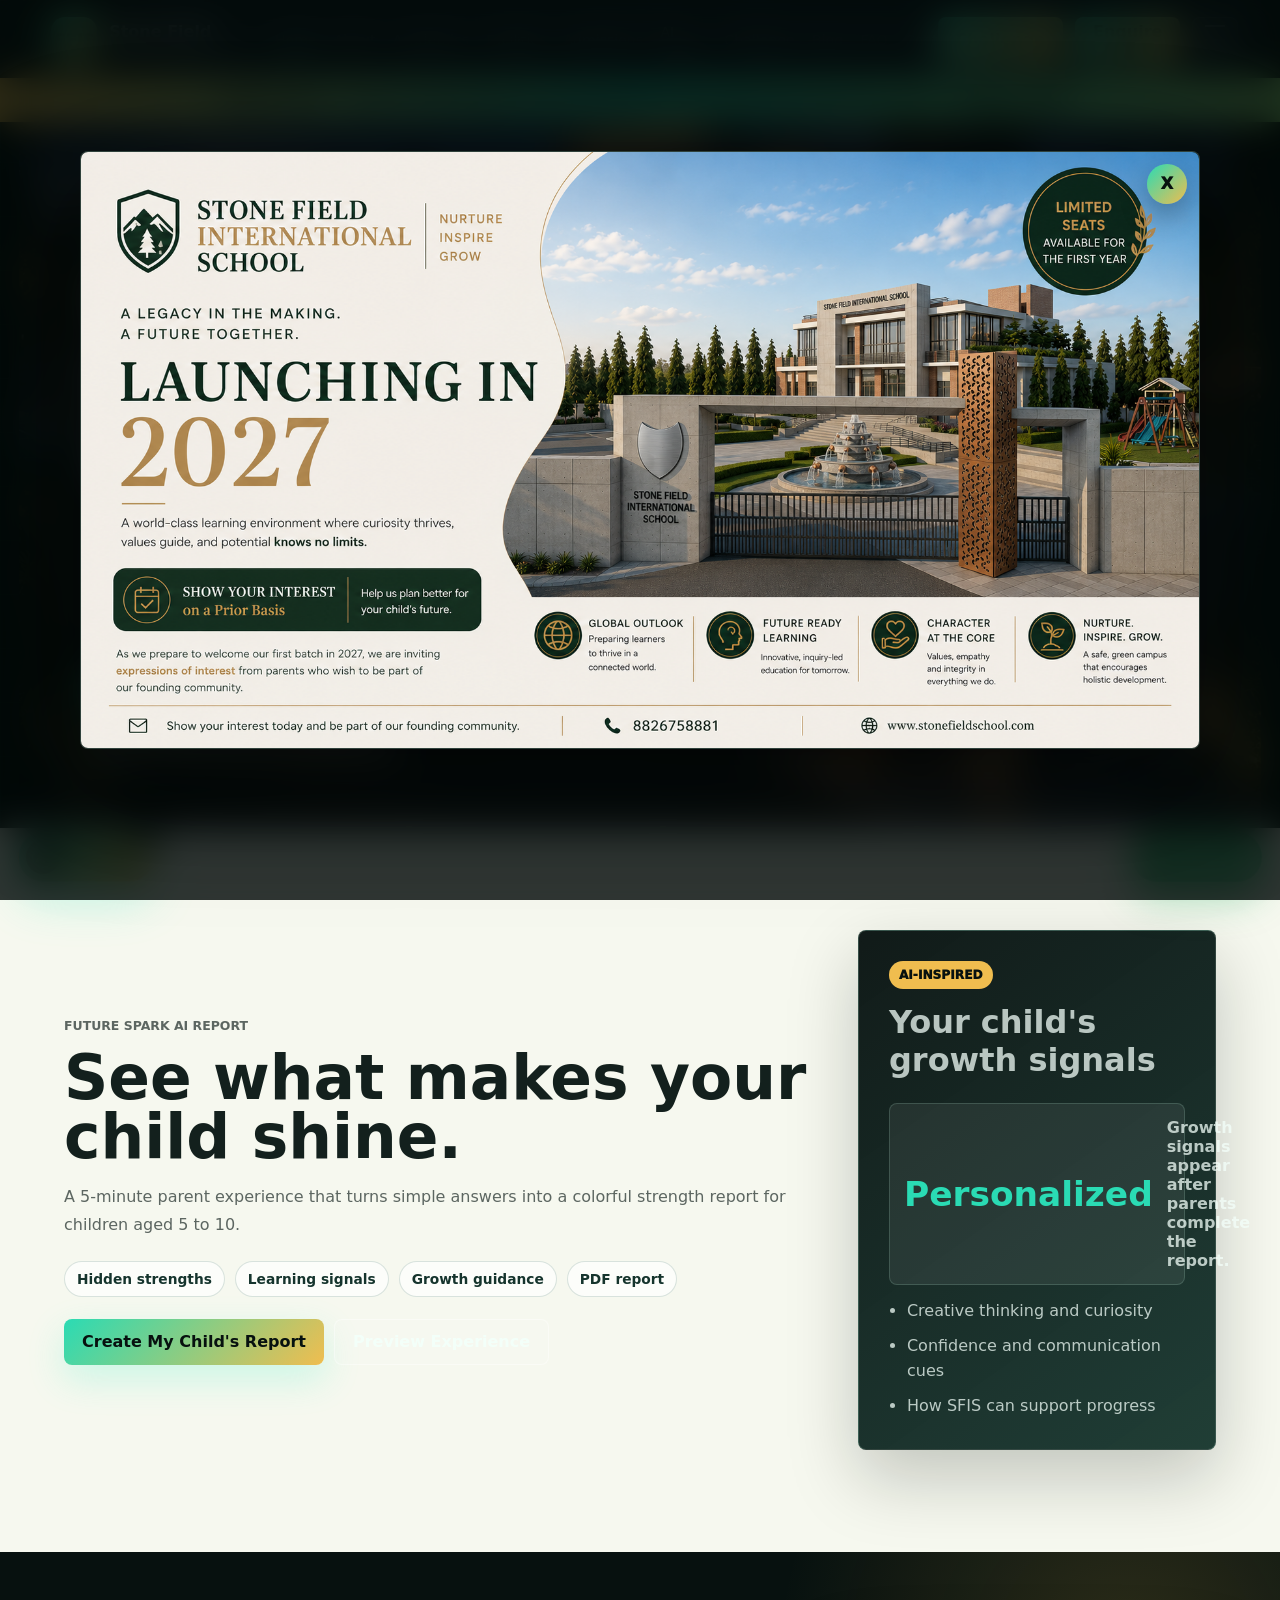
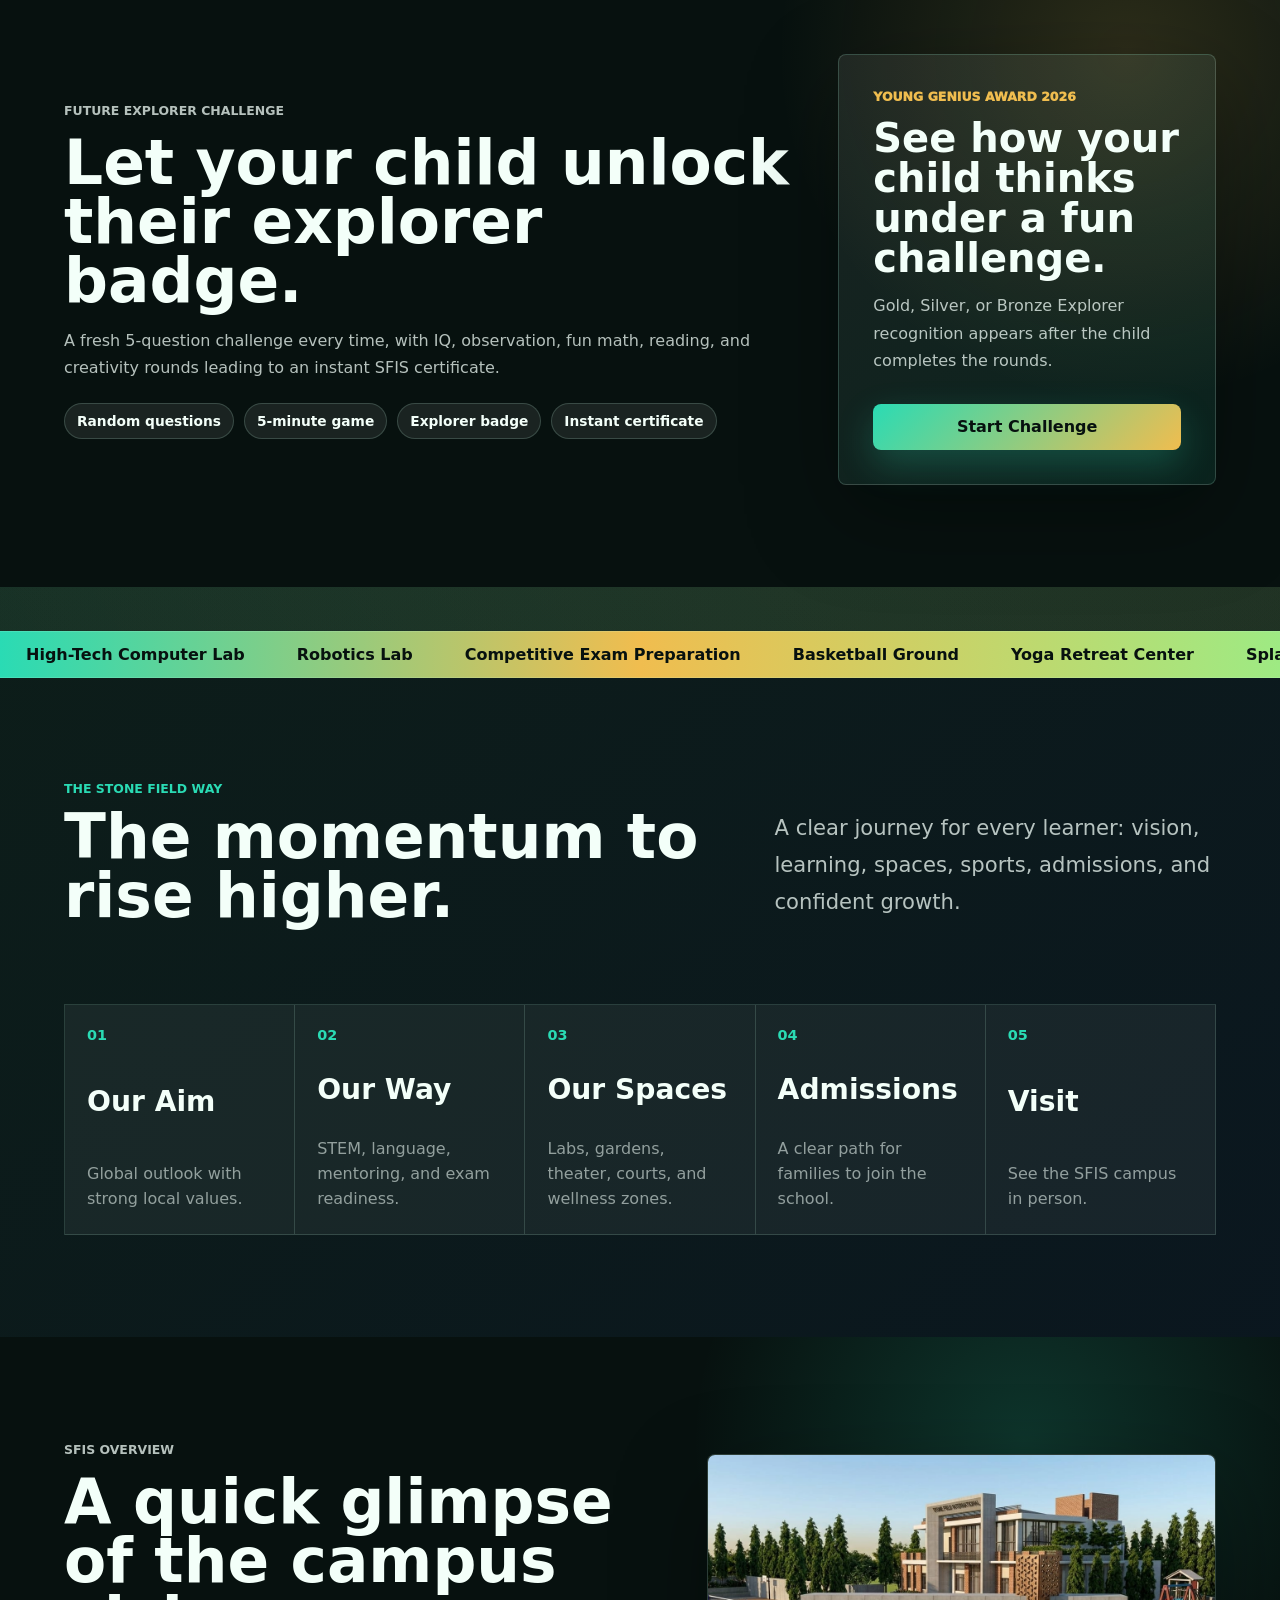
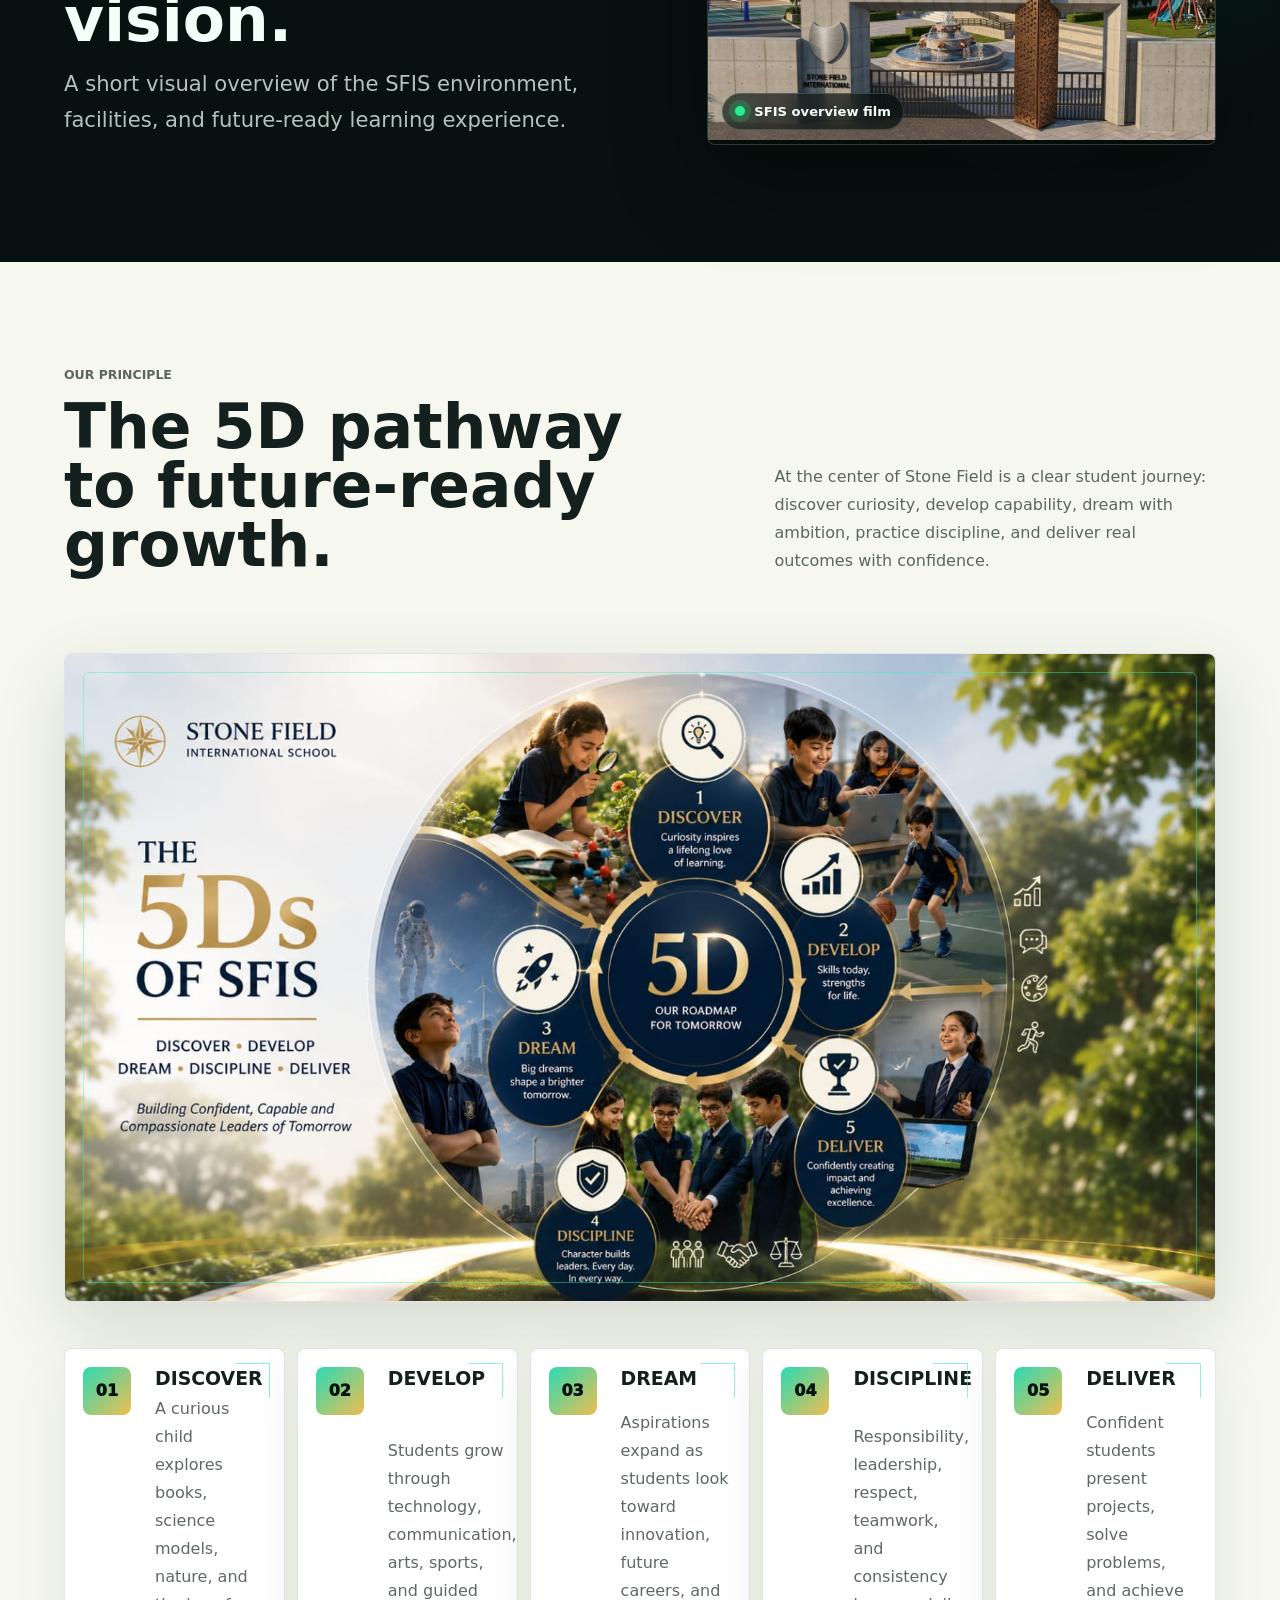
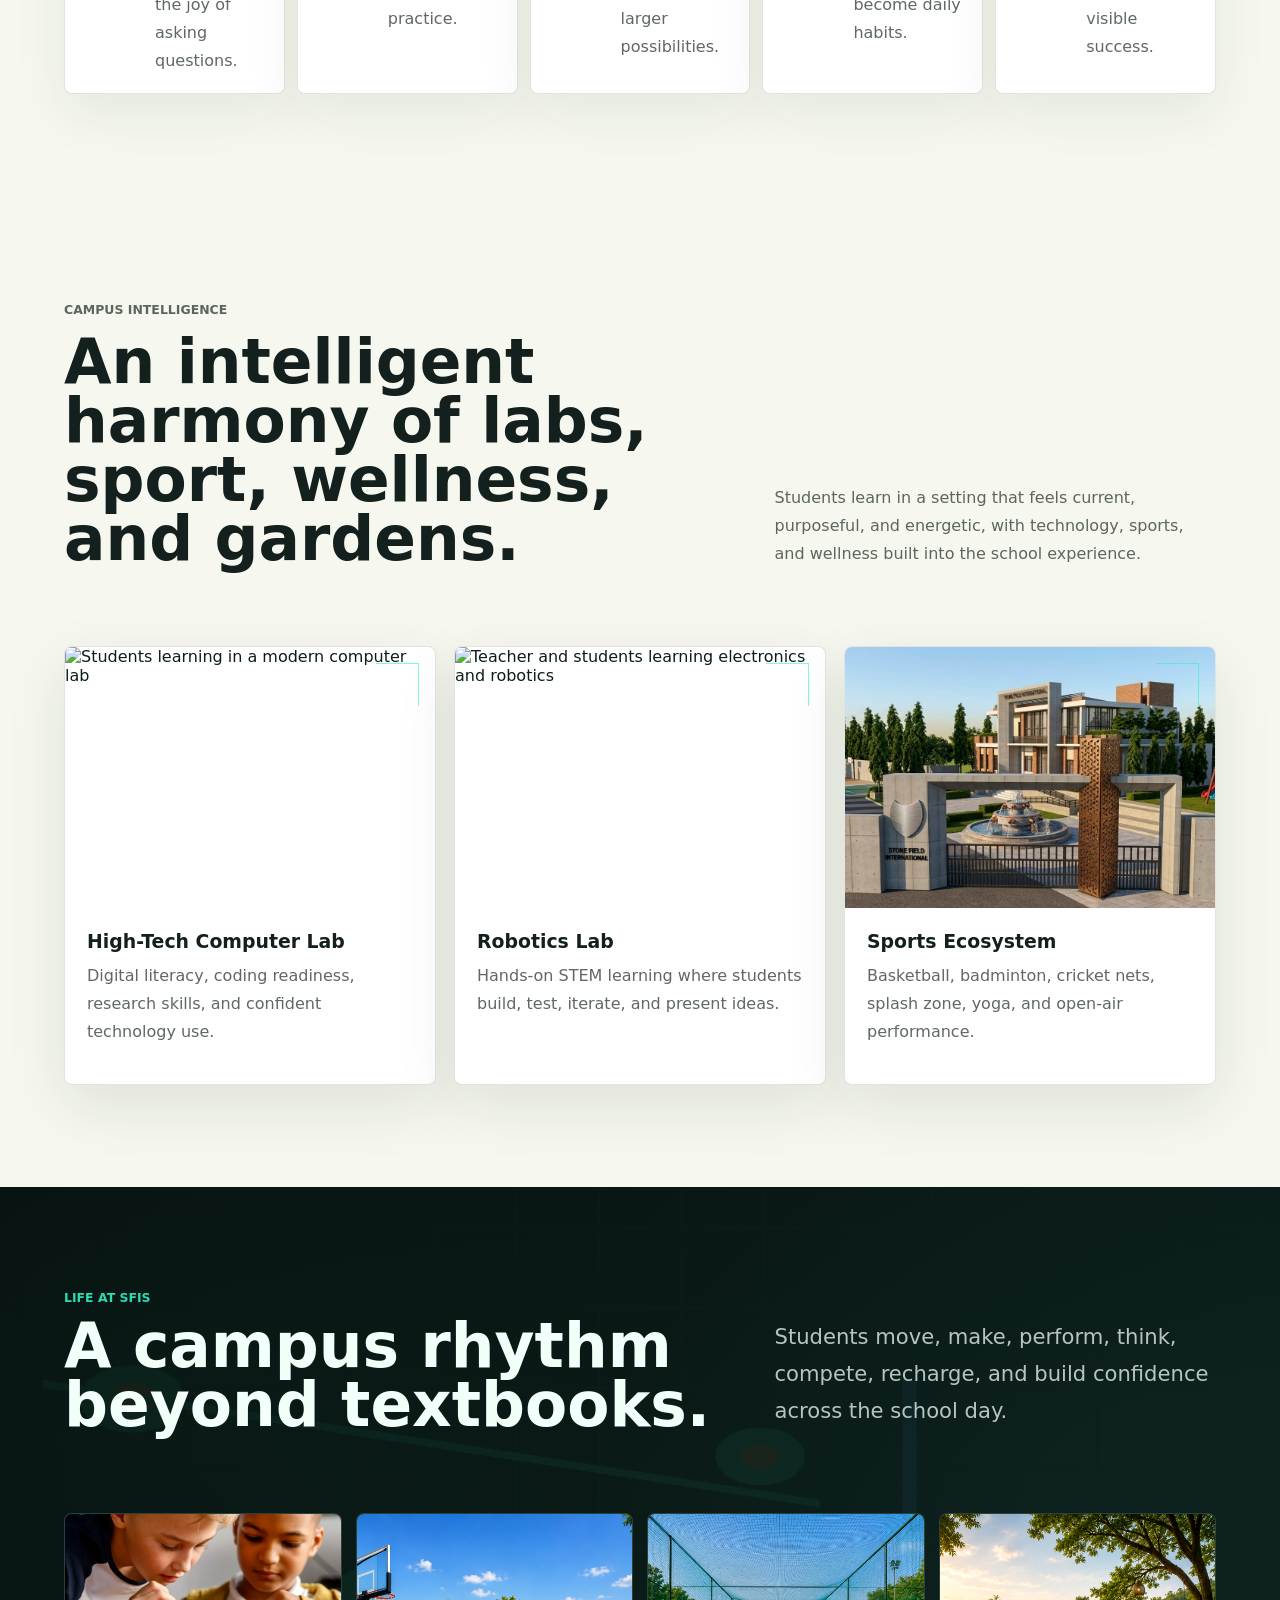
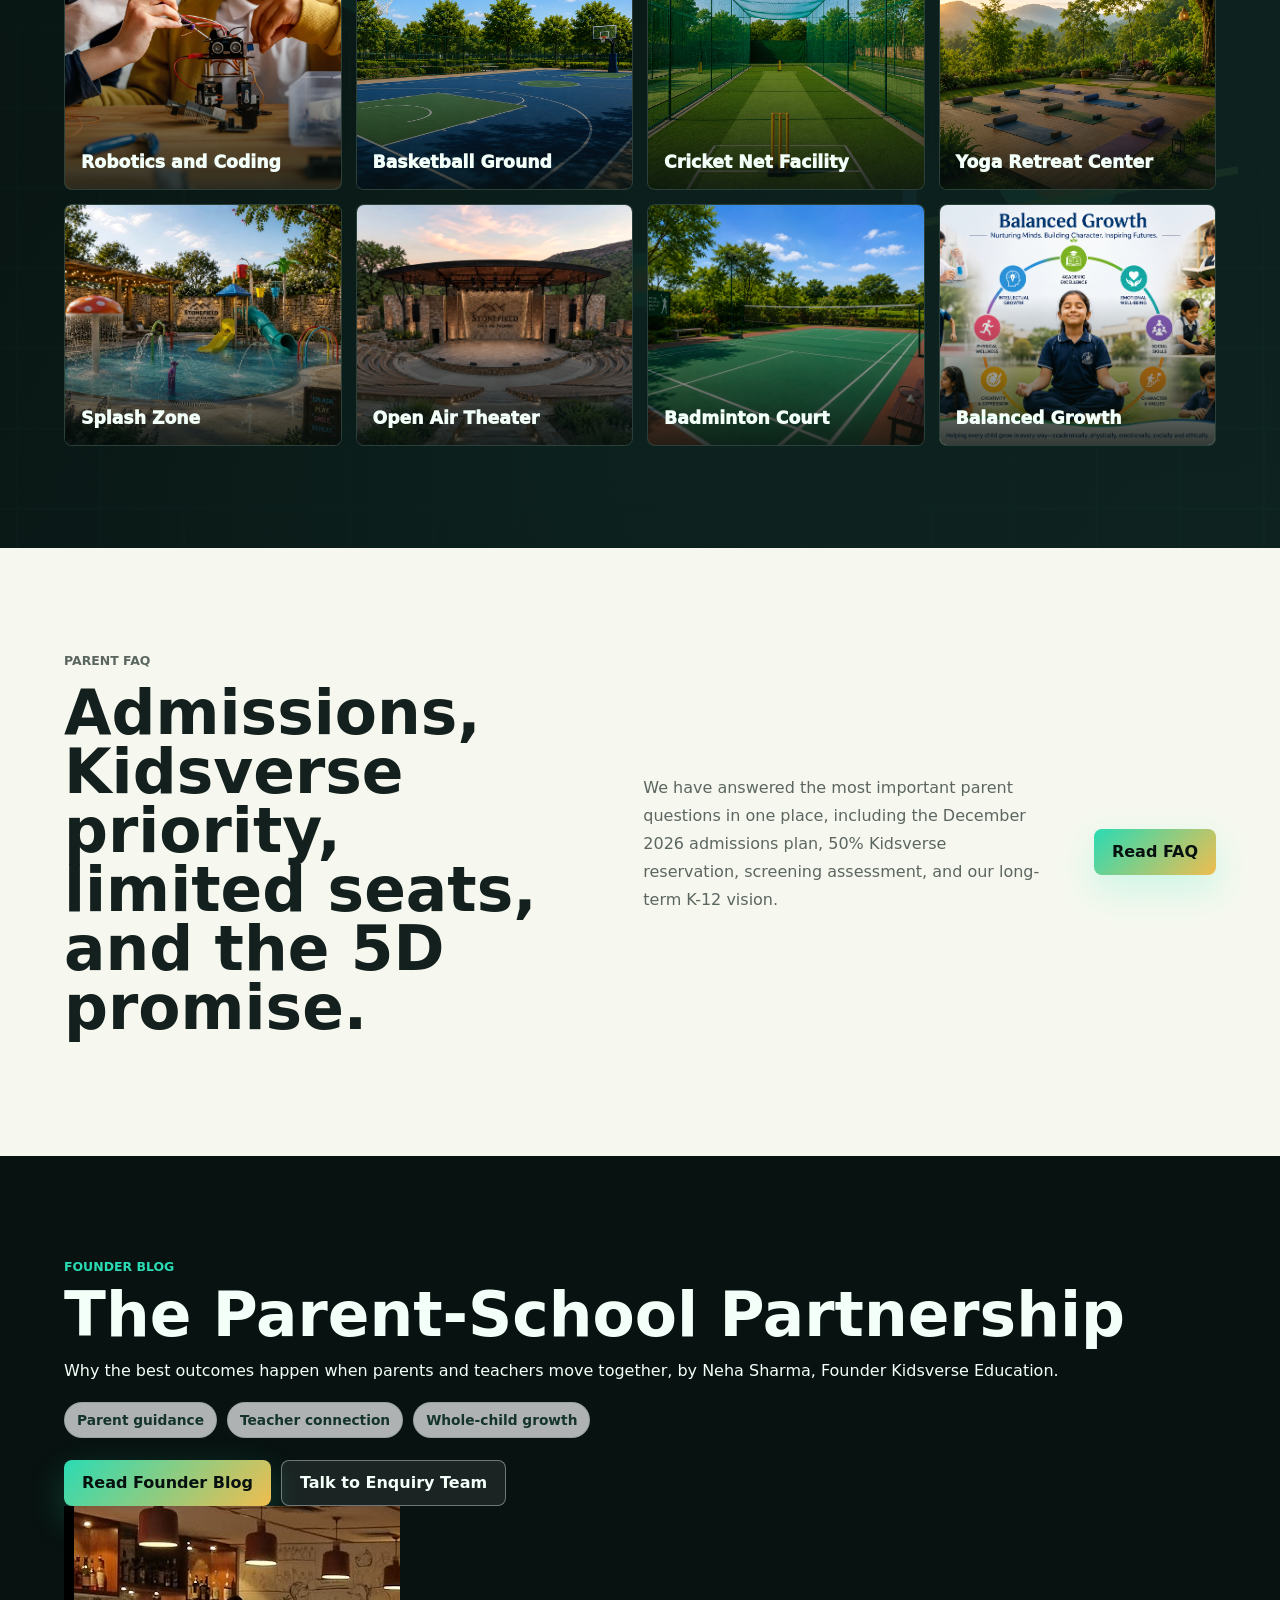
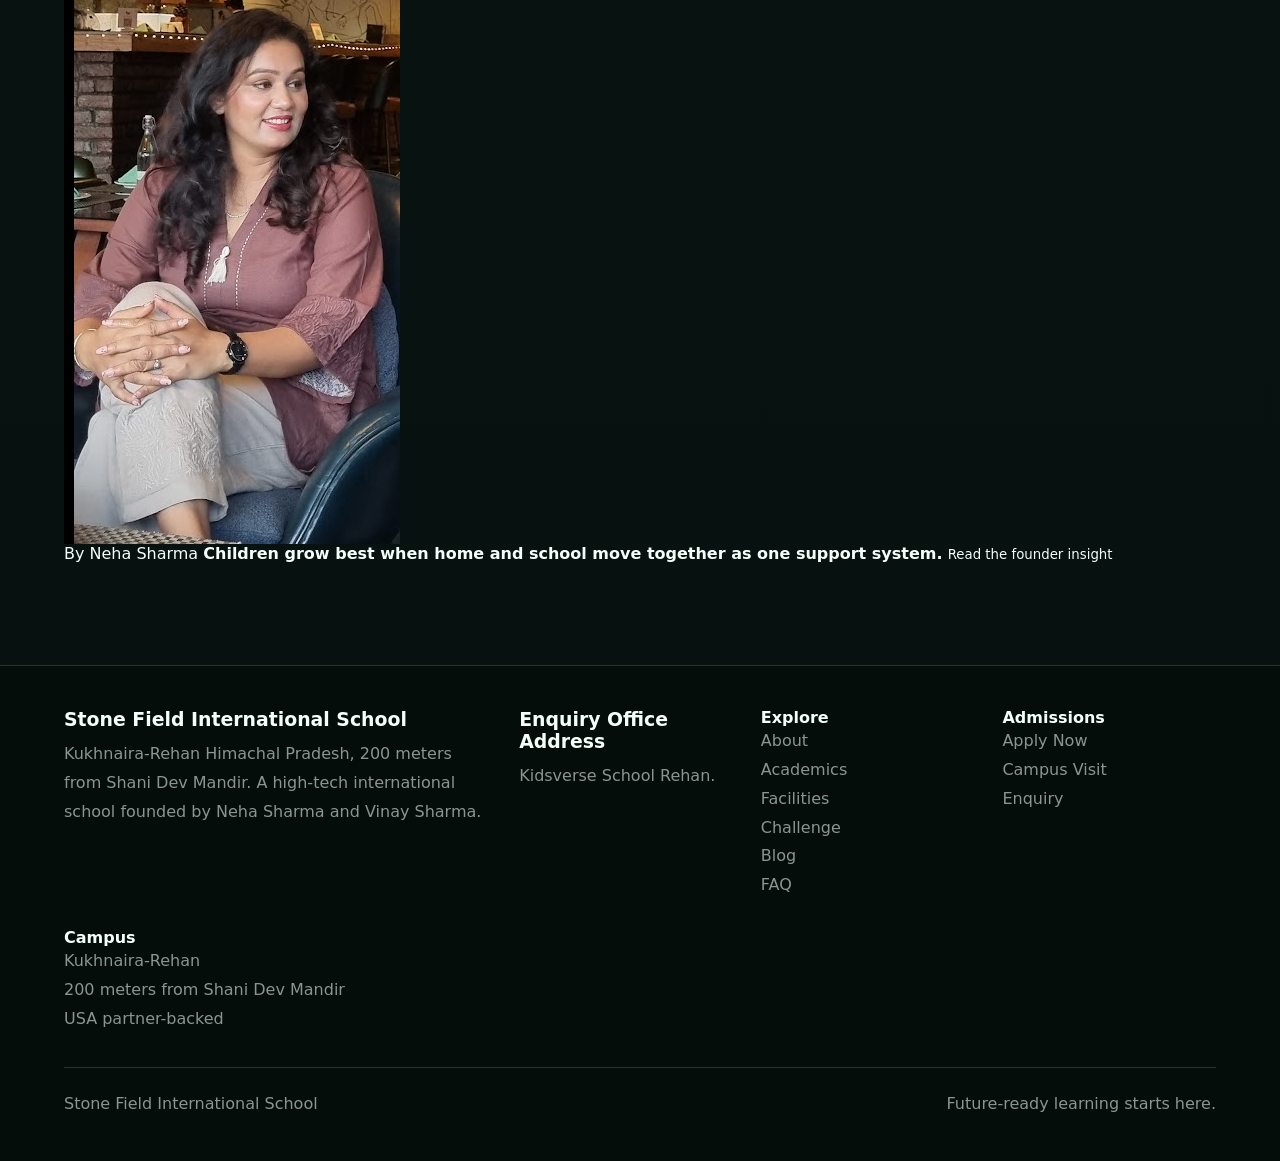
==== commit fa0c36f8: "Update index.html" ====
--- a/index.html
+++ b/index.html
@@ -32,17 +32,7 @@
           <small>International School</small>
         </span>
       </a>
-      <nav class="desktop-nav" aria-label="Primary navigation">
-        <a class="is-active" href="index.html">Home</a>
-        <a href="about.html">About</a>
-        <a href="academics.html">Academics</a>
-        <a href="facilities.html">Facilities</a>
-        <a href="admissions.html">Admissions</a>
-        <a href="child-blueprint.html">AI Report</a>
-        <a href="young-genius.html">Challenge</a>
-        <a href="faq.html">FAQ</a>
-        <a href="contact.html">Contact</a>
-      </nav>
+      <nav class="desktop-nav" aria-label="Primary navigation"><a class="is-active" href="index.html">Home</a><a href="about.html">About</a><a href="academics.html">Academics</a><a href="facilities.html">Facilities</a><a href="admissions.html">Admissions</a><a href="child-blueprint.html">AI Report</a><a href="young-genius.html">Challenge</a><a href="blog-parent-school-partnership.html">Blog</a><a href="faq.html">FAQ</a><a href="contact.html">Contact</a></nav>
       <div class="header-actions">
         <a class="chip-link" href="young-genius.html">Challenge</a>
         <a class="chip-link" href="admissions.html">Enquire Now</a>
@@ -53,16 +43,7 @@
     </header>
 
     <aside class="mega-menu" id="megaMenu" aria-hidden="true">
-      <nav class="mega-links" aria-label="Expanded navigation">
-        <a href="about.html">About <span>01</span></a>
-        <a href="academics.html">Academics <span>02</span></a>
-        <a href="facilities.html">Facilities <span>03</span></a>
-        <a href="admissions.html">Admissions <span>04</span></a>
-        <a href="child-blueprint.html">AI Report <span>05</span></a>
-        <a href="young-genius.html">Challenge <span>06</span></a>
-        <a href="faq.html">FAQ <span>07</span></a>
-        <a href="contact.html">Contact <span>08</span></a>
-      </nav>
+      <nav class="mega-links" aria-label="Expanded navigation"><a href="about.html">About <span>01</span></a><a href="academics.html">Academics <span>02</span></a><a href="facilities.html">Facilities <span>03</span></a><a href="admissions.html">Admissions <span>04</span></a><a href="child-blueprint.html">AI Report <span>05</span></a><a href="young-genius.html">Challenge <span>06</span></a><a href="blog-parent-school-partnership.html">Blog <span>07</span></a><a href="faq.html">FAQ <span>08</span></a><a href="contact.html">Contact <span>09</span></a></nav>
       <div class="mega-panel">
         <p class="eyebrow">Stone Field's future-ready campus</p>
         <h2>International-standard schooling, close to home.</h2>
@@ -299,6 +280,31 @@
         <a class="primary-button" href="faq.html">Read FAQ</a>
       </section>
 
+      <section class="section founder-blog-teaser founder-blog-final">
+        <div class="founder-blog-copy">
+          <p class="eyebrow">Founder Blog</p>
+          <h2>The Parent-School Partnership</h2>
+          <p>Why the best outcomes happen when parents and teachers move together, by Neha Sharma, Founder Kidsverse Education.</p>
+          <div class="spark-tags founder-blog-tags" aria-label="Blog themes">
+            <span>Parent guidance</span>
+            <span>Teacher connection</span>
+            <span>Whole-child growth</span>
+          </div>
+          <div class="spark-actions">
+            <a class="primary-button" href="blog-parent-school-partnership.html">Read Founder Blog</a>
+            <a class="secondary-button" href="contact.html">Talk to Enquiry Team</a>
+          </div>
+        </div>
+        <a class="founder-blog-card" href="blog-parent-school-partnership.html" aria-label="Read The Parent-School Partnership blog">
+          <img src="assets/Founder.png" alt="Neha Sharma, Founder Kidsverse Education" />
+          <div>
+            <span>By Neha Sharma</span>
+            <strong>Children grow best when home and school move together as one support system.</strong>
+            <small>Read the founder insight</small>
+          </div>
+        </a>
+      </section>
+
     </main>
 
     <footer class="site-footer">
@@ -311,7 +317,7 @@
           <h3>Enquiry Office Address</h3>
           <p>Kidsverse School Rehan.</p>
         </div>
-        <div><strong>Explore</strong><a href="about.html">About</a><a href="academics.html">Academics</a><a href="facilities.html">Facilities</a><a href="young-genius.html">Challenge</a><a href="faq.html">FAQ</a></div>
+        <div><strong>Explore</strong><a href="about.html">About</a><a href="academics.html">Academics</a><a href="facilities.html">Facilities</a><a href="young-genius.html">Challenge</a><a href="blog-parent-school-partnership.html">Blog</a><a href="faq.html">FAQ</a></div>
         <div><strong>Admissions</strong><a href="admissions.html">Apply Now</a><a href="contact.html">Campus Visit</a><a href="contact.html">Enquiry</a></div>
         
         <div><strong>Campus</strong><span>Kukhnaira-Rehan</span><span>200 meters from Shani Dev Mandir</span><span>USA partner-backed</span></div>
--- a/styles.css
+++ b/styles.css
@@ -507,6 +507,12 @@
   font-weight: 900;
 }
 
+.challenge-tags span {
+  color: var(--ink);
+  border-color: rgba(198, 255, 230, 0.18);
+  background: rgba(255, 255, 255, 0.08);
+}
+
 .spark-preview {
   display: grid;
   gap: 14px;
@@ -808,7 +814,27 @@
 }
 
 .certificate-card {
+  position: relative;
   background: rgba(255, 255, 255, 0.08);
+}
+
+.certificate-seal-preview {
+  display: grid;
+  place-items: center;
+  width: 94px;
+  height: 94px;
+  margin-bottom: 16px;
+  overflow: hidden;
+  border: 3px solid var(--gold);
+  border-radius: 50%;
+  background: var(--night);
+  box-shadow: 0 0 36px rgba(240, 189, 79, 0.24);
+}
+
+.certificate-seal-preview img {
+  width: 100%;
+  height: 100%;
+  object-fit: cover;
 }
 
 .certificate-form {
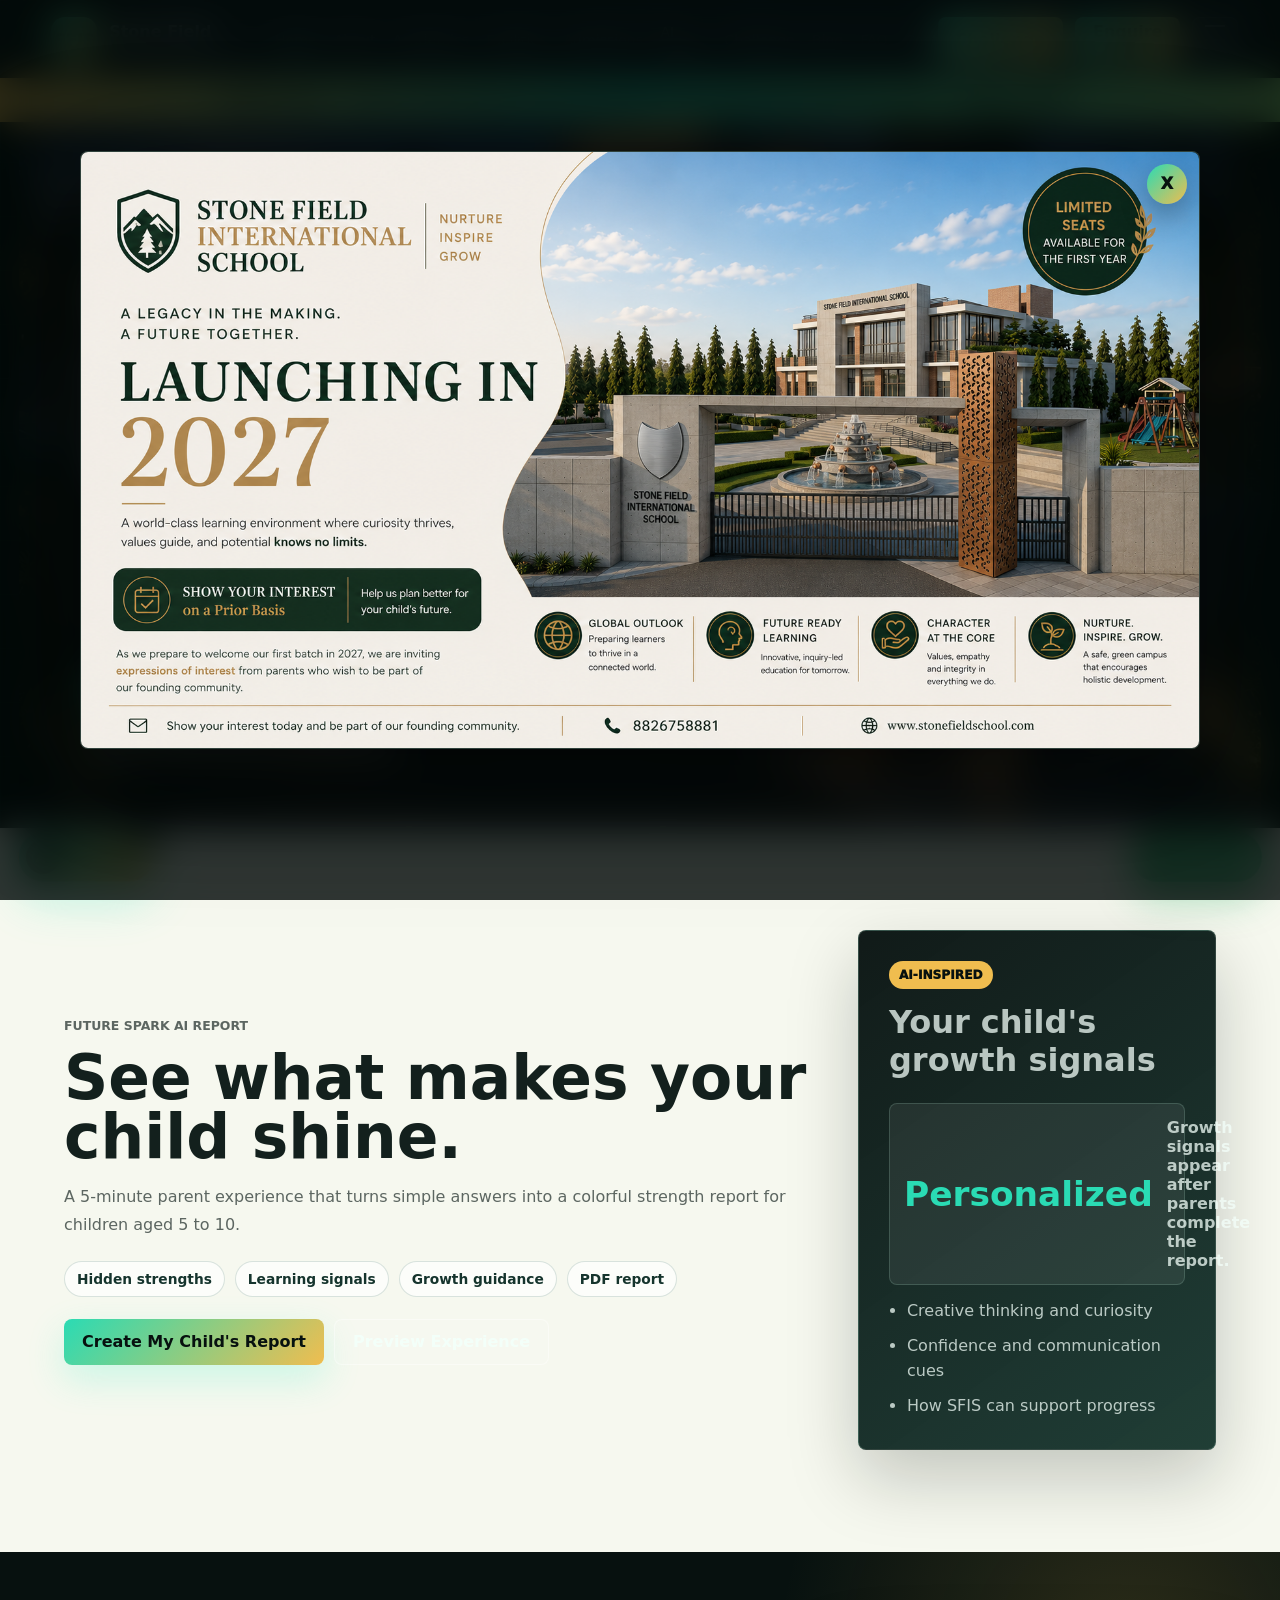
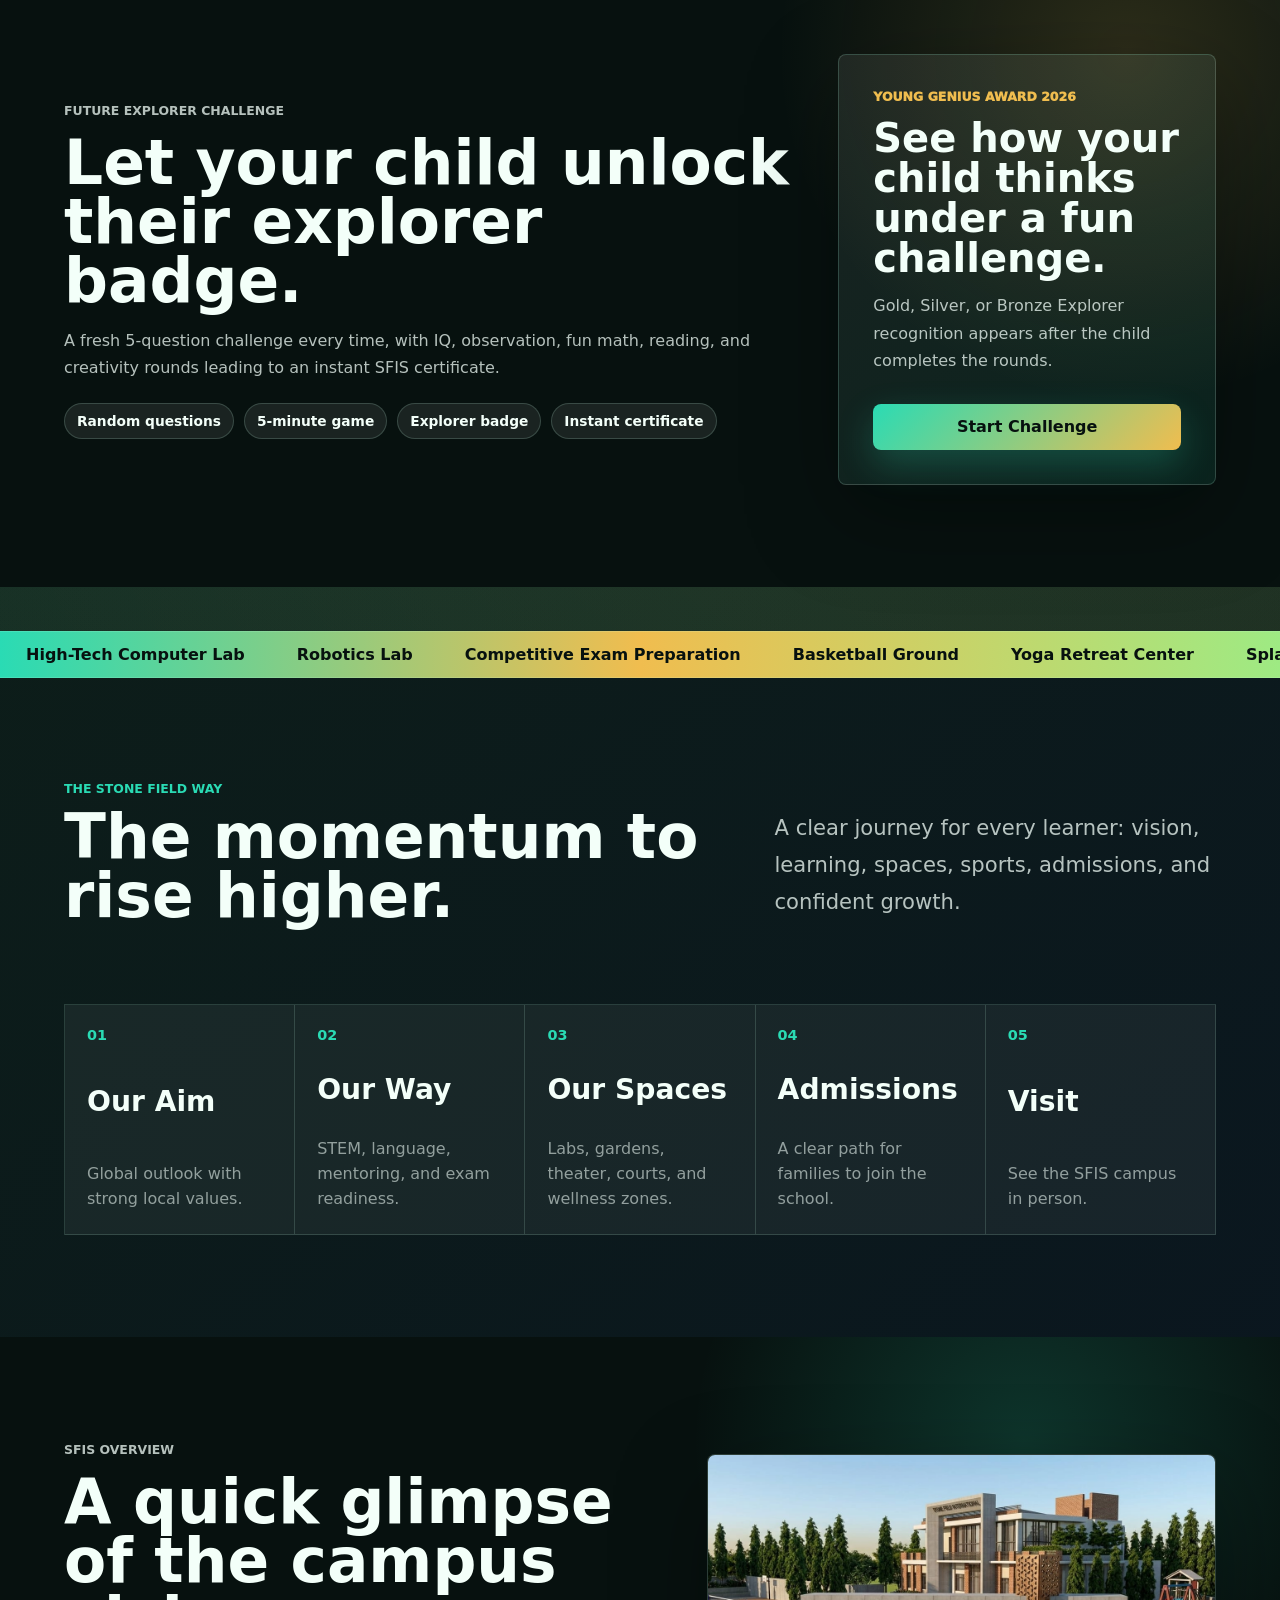
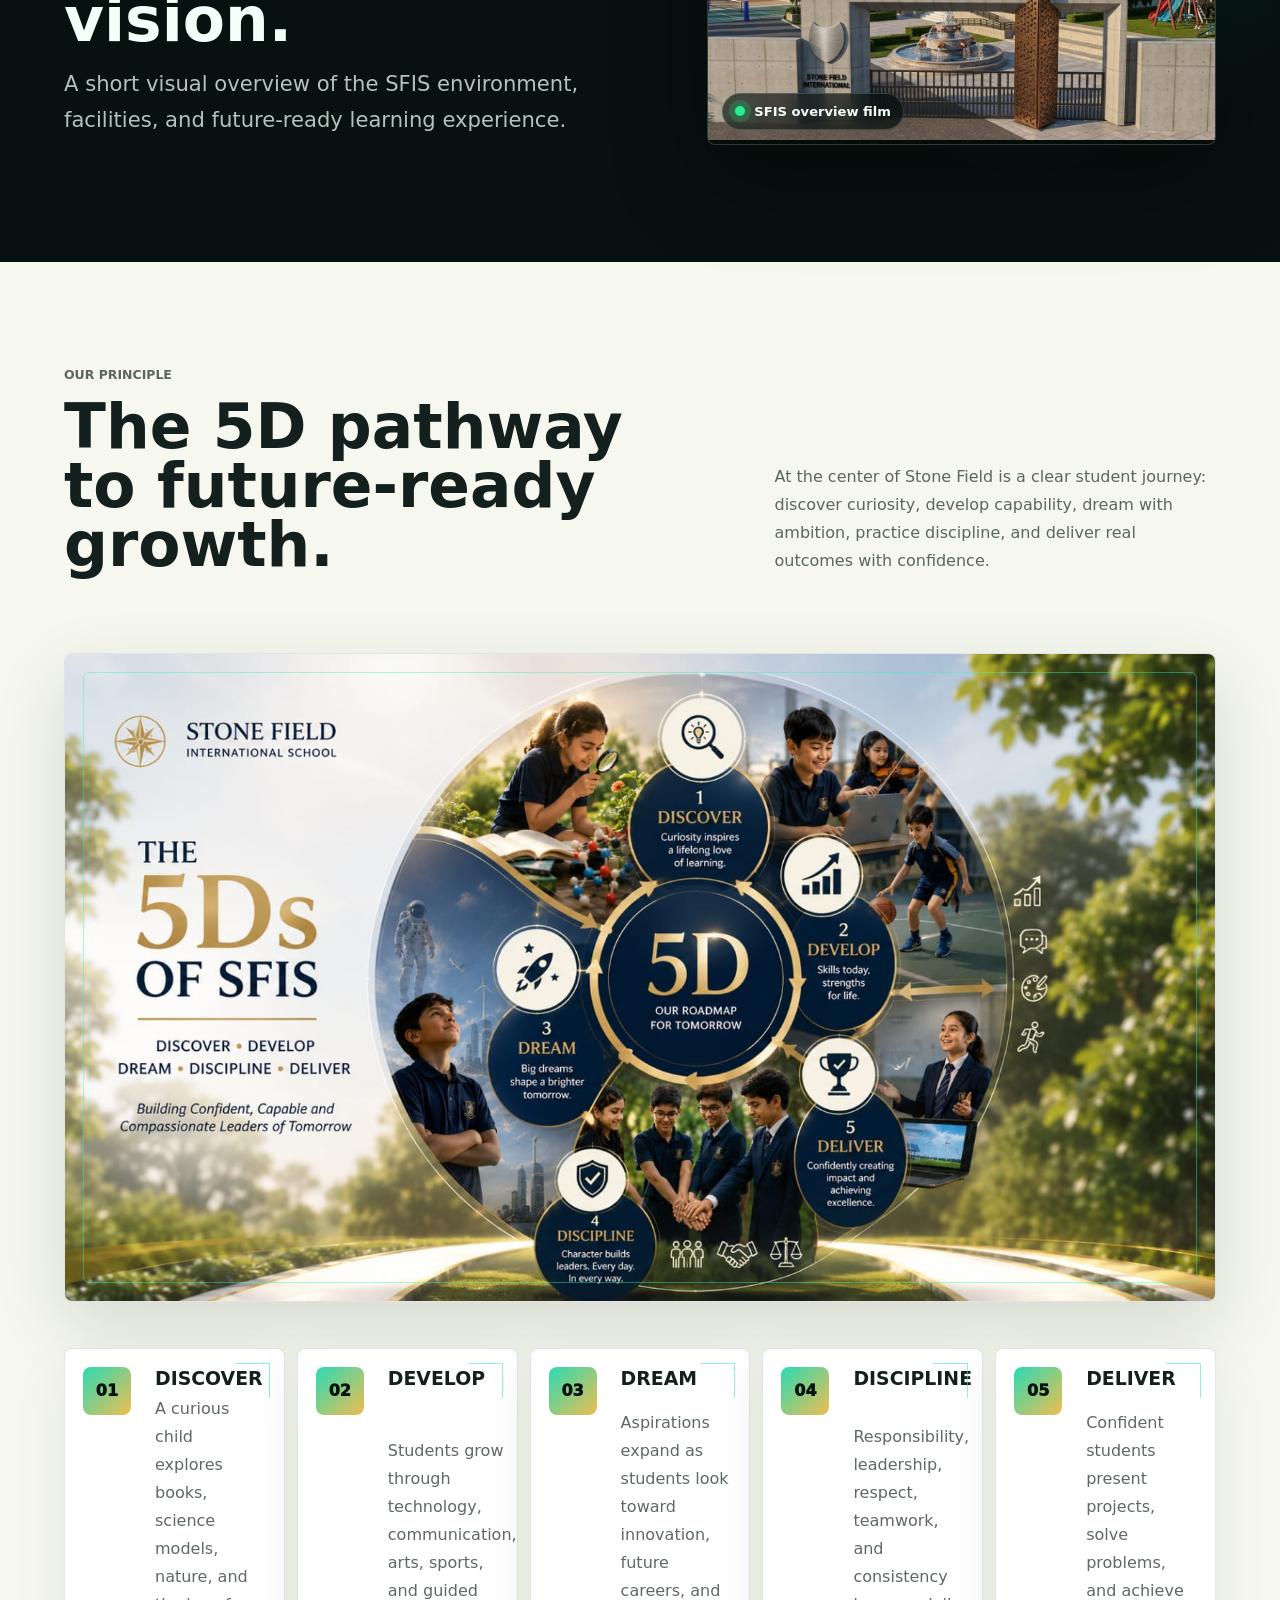
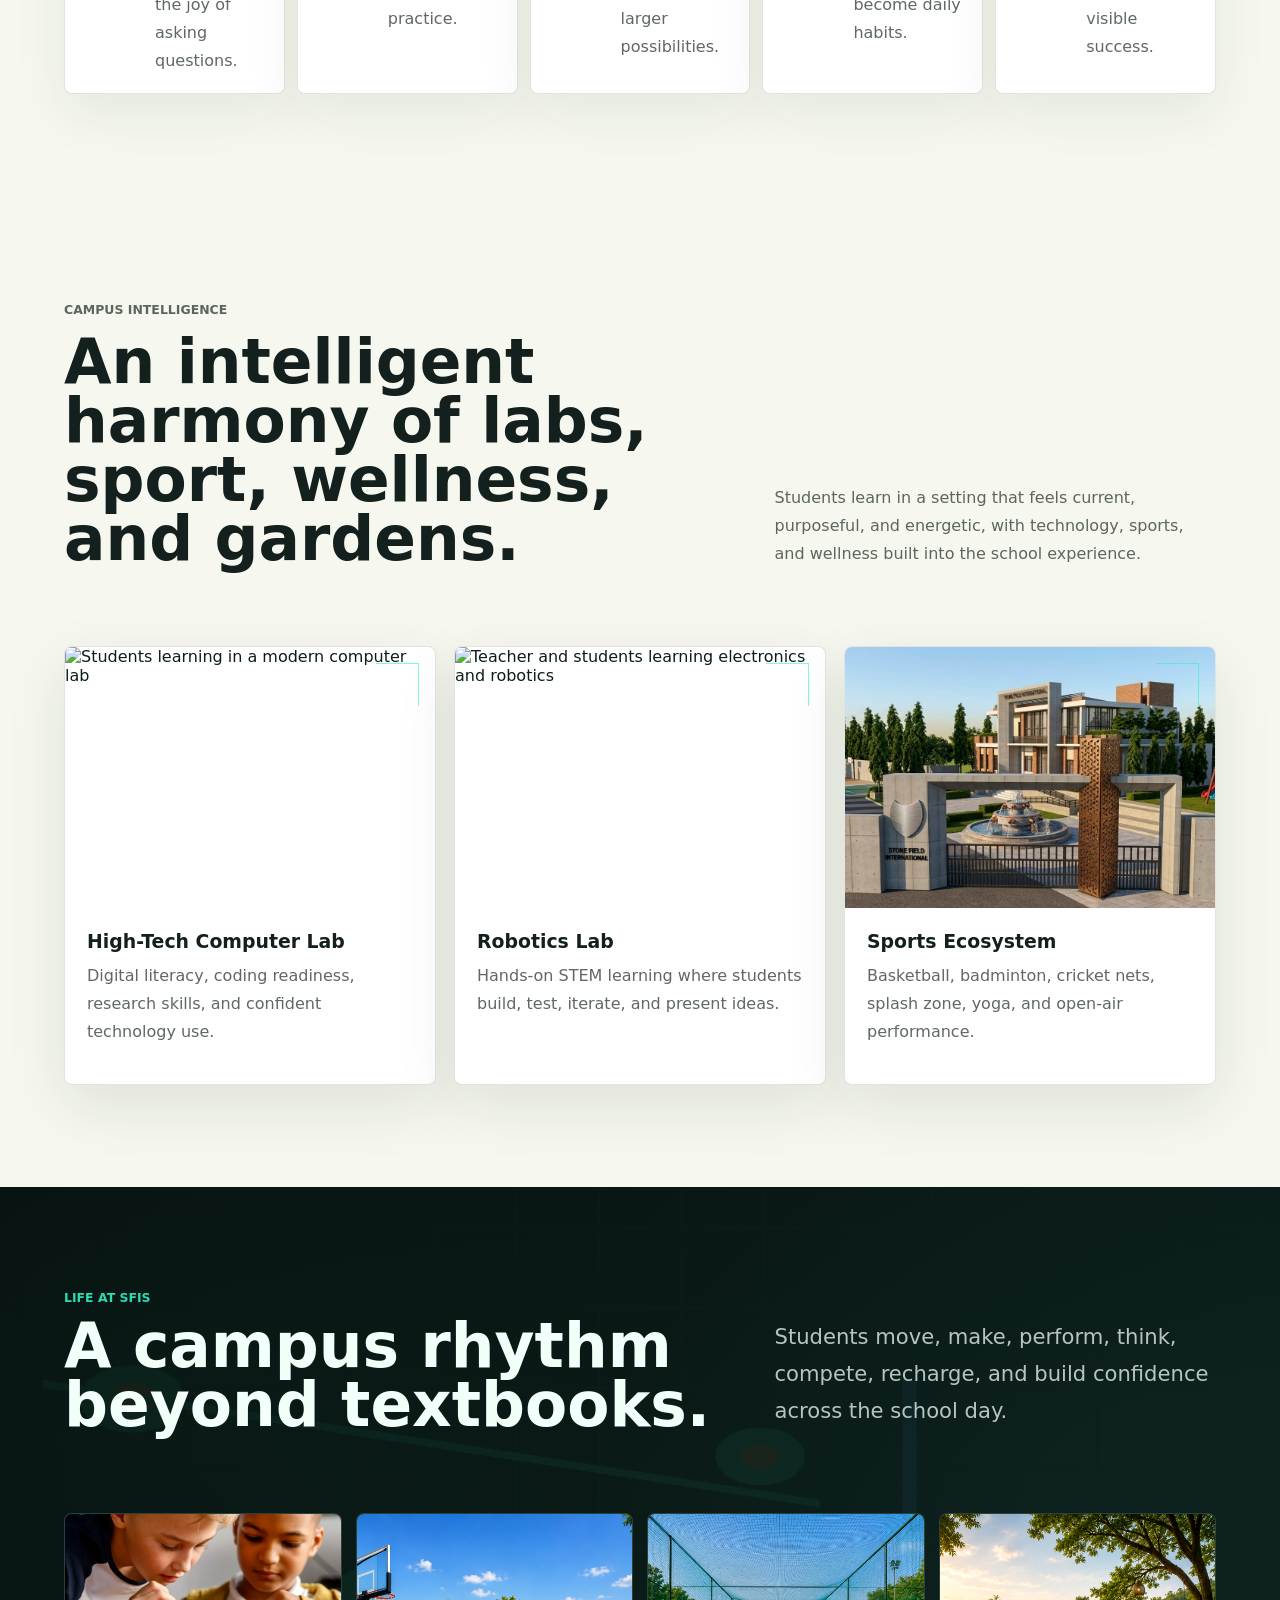
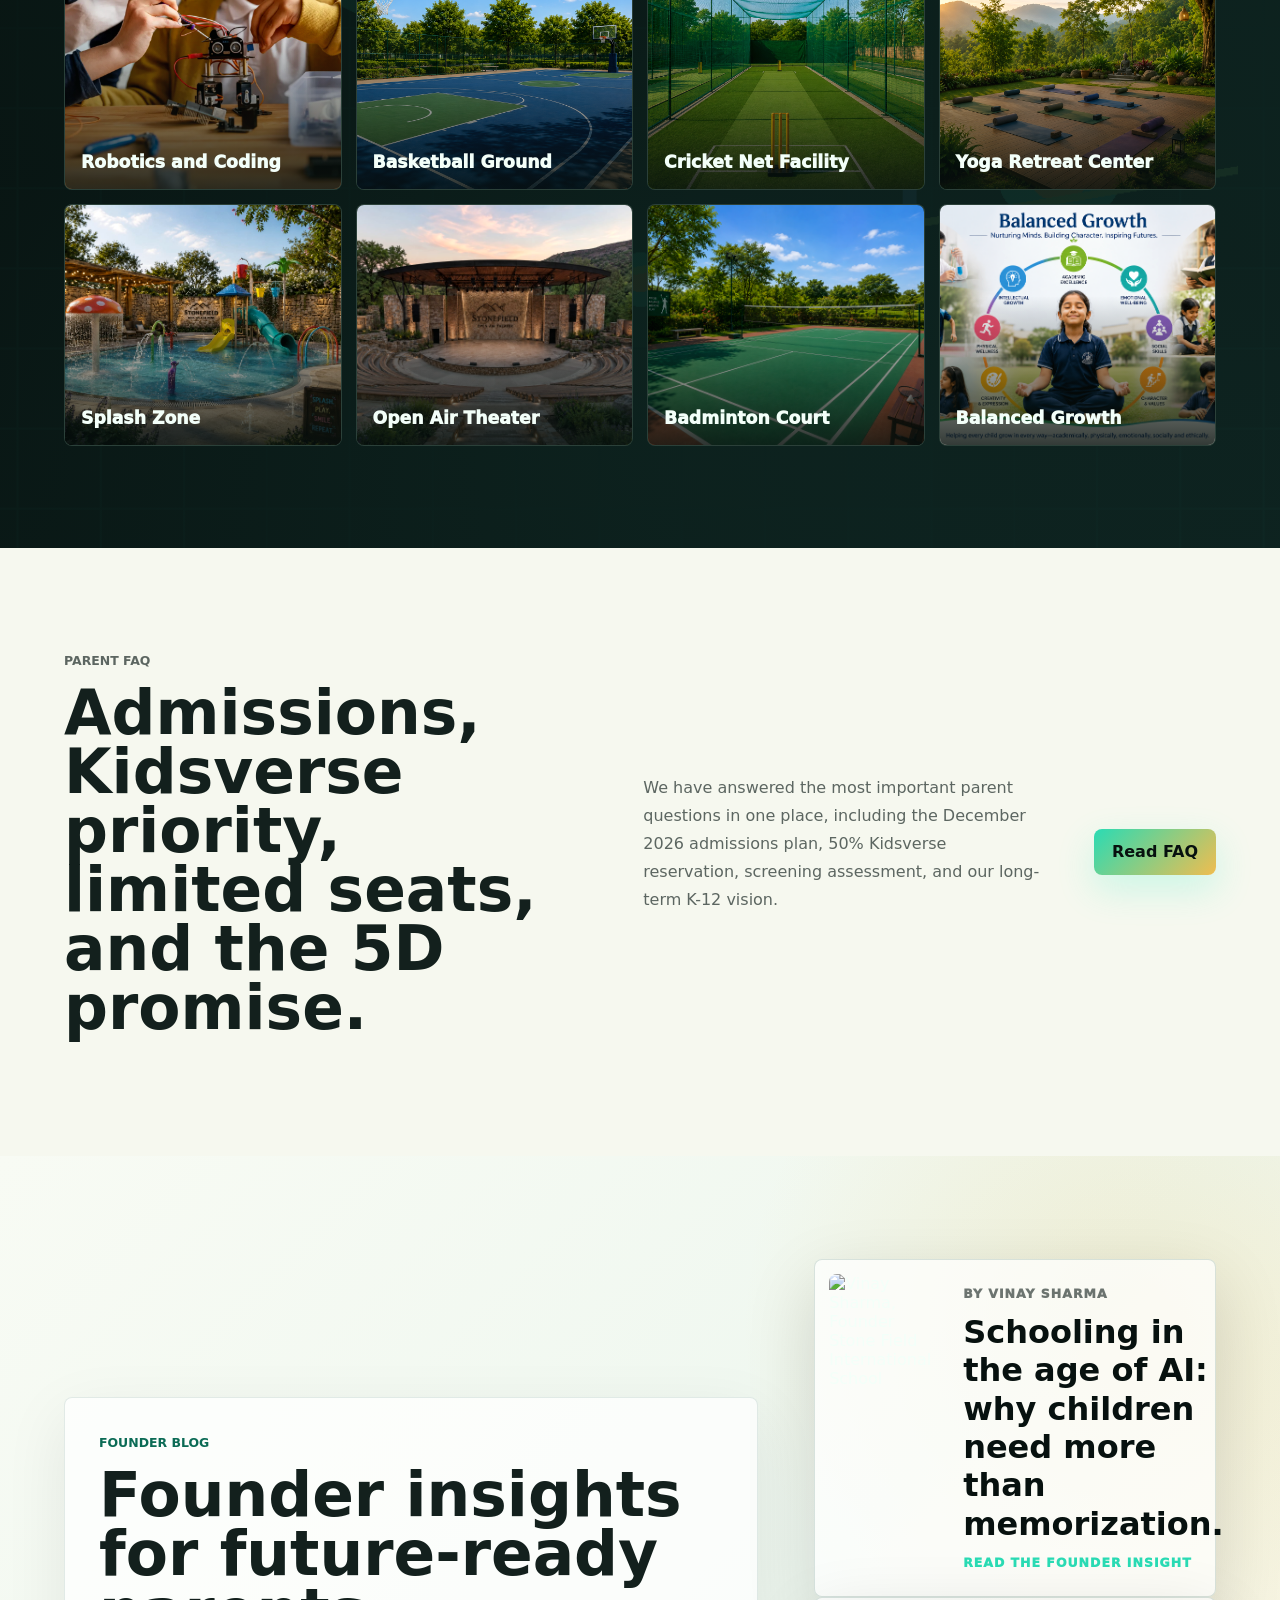
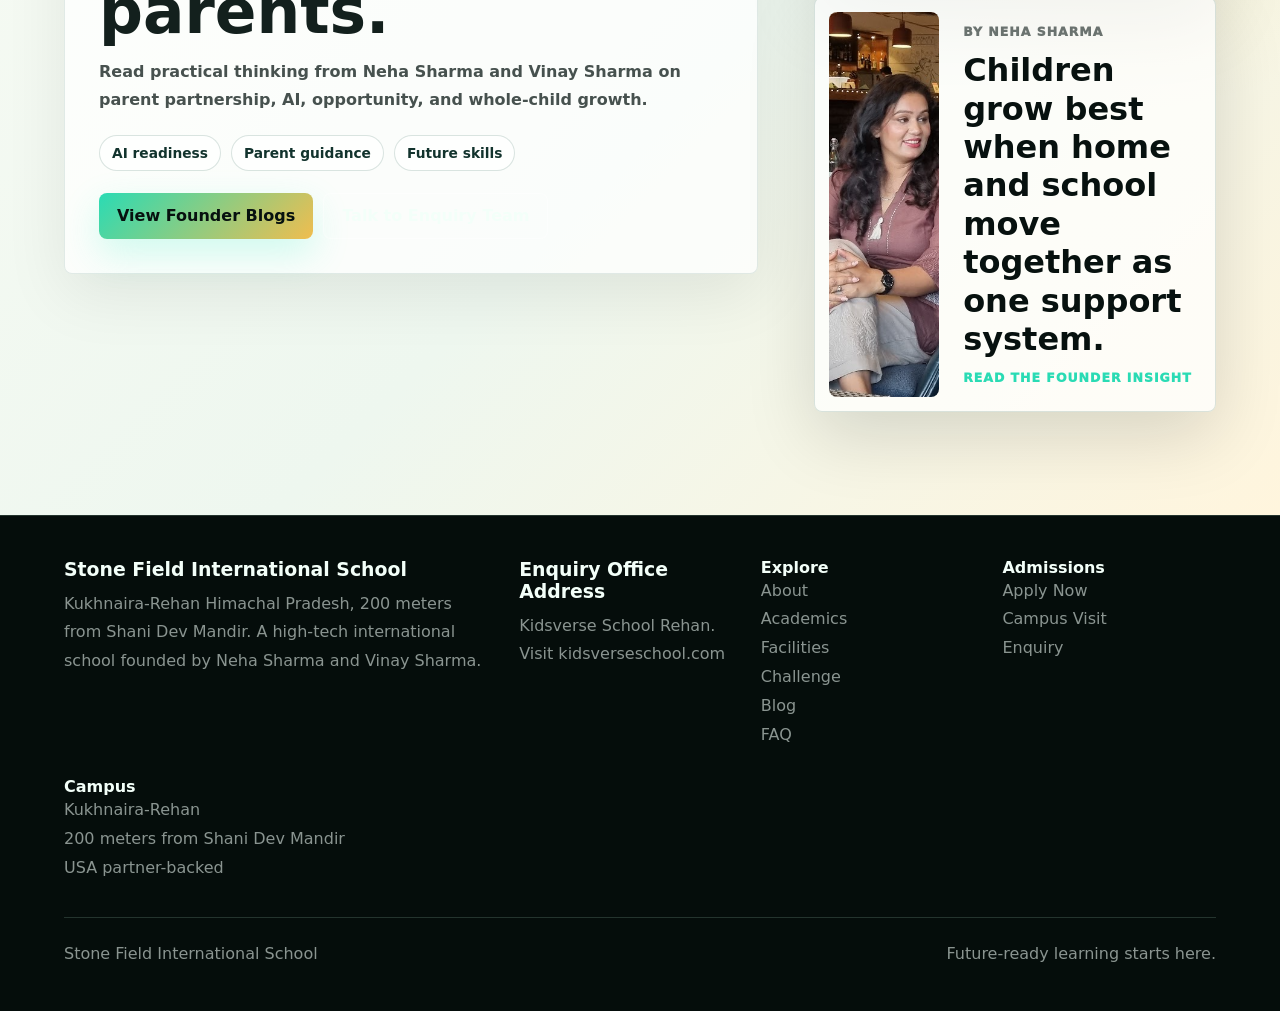
==== commit d29fa89f: "Update index.html" ====
--- a/index.html
+++ b/index.html
@@ -32,7 +32,7 @@
           <small>International School</small>
         </span>
       </a>
-      <nav class="desktop-nav" aria-label="Primary navigation"><a class="is-active" href="index.html">Home</a><a href="about.html">About</a><a href="academics.html">Academics</a><a href="facilities.html">Facilities</a><a href="admissions.html">Admissions</a><a href="child-blueprint.html">AI Report</a><a href="young-genius.html">Challenge</a><a href="blog-parent-school-partnership.html">Blog</a><a href="faq.html">FAQ</a><a href="contact.html">Contact</a></nav>
+      <nav class="desktop-nav" aria-label="Primary navigation"><a class="is-active" href="index.html">Home</a><a href="about.html">About</a><a href="academics.html">Academics</a><a href="facilities.html">Facilities</a><a href="admissions.html">Admissions</a><a href="child-blueprint.html">AI Report</a><a href="young-genius.html">Challenge</a><a href="blog.html">Blog</a><a href="faq.html">FAQ</a><a href="contact.html">Contact</a></nav>
       <div class="header-actions">
         <a class="chip-link" href="young-genius.html">Challenge</a>
         <a class="chip-link" href="admissions.html">Enquire Now</a>
@@ -43,7 +43,7 @@
     </header>
 
     <aside class="mega-menu" id="megaMenu" aria-hidden="true">
-      <nav class="mega-links" aria-label="Expanded navigation"><a href="about.html">About <span>01</span></a><a href="academics.html">Academics <span>02</span></a><a href="facilities.html">Facilities <span>03</span></a><a href="admissions.html">Admissions <span>04</span></a><a href="child-blueprint.html">AI Report <span>05</span></a><a href="young-genius.html">Challenge <span>06</span></a><a href="blog-parent-school-partnership.html">Blog <span>07</span></a><a href="faq.html">FAQ <span>08</span></a><a href="contact.html">Contact <span>09</span></a></nav>
+      <nav class="mega-links" aria-label="Expanded navigation"><a href="about.html">About <span>01</span></a><a href="academics.html">Academics <span>02</span></a><a href="facilities.html">Facilities <span>03</span></a><a href="admissions.html">Admissions <span>04</span></a><a href="child-blueprint.html">AI Report <span>05</span></a><a href="young-genius.html">Challenge <span>06</span></a><a href="blog.html">Blog <span>07</span></a><a href="faq.html">FAQ <span>08</span></a><a href="contact.html">Contact <span>09</span></a></nav>
       <div class="mega-panel">
         <p class="eyebrow">Stone Field's future-ready campus</p>
         <h2>International-standard schooling, close to home.</h2>
@@ -283,26 +283,36 @@
       <section class="section founder-blog-teaser founder-blog-final">
         <div class="founder-blog-copy">
           <p class="eyebrow">Founder Blog</p>
-          <h2>The Parent-School Partnership</h2>
-          <p>Why the best outcomes happen when parents and teachers move together, by Neha Sharma, Founder Kidsverse Education.</p>
+          <h2>Founder insights for future-ready parents.</h2>
+          <p>Read practical thinking from Neha Sharma and Vinay Sharma on parent partnership, AI, opportunity, and whole-child growth.</p>
           <div class="spark-tags founder-blog-tags" aria-label="Blog themes">
+            <span>AI readiness</span>
             <span>Parent guidance</span>
-            <span>Teacher connection</span>
-            <span>Whole-child growth</span>
+            <span>Future skills</span>
           </div>
           <div class="spark-actions">
-            <a class="primary-button" href="blog-parent-school-partnership.html">Read Founder Blog</a>
+            <a class="primary-button" href="blog.html">View Founder Blogs</a>
             <a class="secondary-button" href="contact.html">Talk to Enquiry Team</a>
           </div>
         </div>
-        <a class="founder-blog-card" href="blog-parent-school-partnership.html" aria-label="Read The Parent-School Partnership blog">
-          <img src="assets/Founder.png" alt="Neha Sharma, Founder Kidsverse Education" />
-          <div>
-            <span>By Neha Sharma</span>
-            <strong>Children grow best when home and school move together as one support system.</strong>
-            <small>Read the founder insight</small>
-          </div>
-        </a>
+        <div class="founder-blog-stack" aria-label="Founder blog highlights">
+          <a class="founder-blog-card" href="blog-ai-traditional-schooling.html" aria-label="Read Vinay Sharma's AI schooling blog">
+            <img class="founder-vinay-image" src="assets/Founder2.jpeg" alt="Vinay Sharma, Founder Stone Field International School" />
+            <div>
+              <span>By Vinay Sharma</span>
+              <strong>Schooling in the age of AI: why children need more than memorization.</strong>
+              <small>Read the founder insight</small>
+            </div>
+          </a>
+          <a class="founder-blog-card" href="blog-parent-school-partnership.html" aria-label="Read Neha Sharma's parent-school partnership blog">
+            <img src="assets/Founder.png" alt="Neha Sharma, Founder Kidsverse Education" />
+            <div>
+              <span>By Neha Sharma</span>
+              <strong>Children grow best when home and school move together as one support system.</strong>
+              <small>Read the founder insight</small>
+            </div>
+          </a>
+        </div>
       </section>
 
     </main>
@@ -315,9 +325,9 @@
         </div>
         <div>
           <h3>Enquiry Office Address</h3>
-          <p>Kidsverse School Rehan.</p>
-        </div>
-        <div><strong>Explore</strong><a href="about.html">About</a><a href="academics.html">Academics</a><a href="facilities.html">Facilities</a><a href="young-genius.html">Challenge</a><a href="blog-parent-school-partnership.html">Blog</a><a href="faq.html">FAQ</a></div>
+          <p>Kidsverse School Rehan. <a href="https://kidsverseschool.com" target="_blank" rel="noopener noreferrer">Visit kidsverseschool.com</a></p>
+        </div>
+        <div><strong>Explore</strong><a href="about.html">About</a><a href="academics.html">Academics</a><a href="facilities.html">Facilities</a><a href="young-genius.html">Challenge</a><a href="blog.html">Blog</a><a href="faq.html">FAQ</a></div>
         <div><strong>Admissions</strong><a href="admissions.html">Apply Now</a><a href="contact.html">Campus Visit</a><a href="contact.html">Enquiry</a></div>
         
         <div><strong>Campus</strong><span>Kukhnaira-Rehan</span><span>200 meters from Shani Dev Mandir</span><span>USA partner-backed</span></div>
--- a/styles.css
+++ b/styles.css
@@ -583,6 +583,249 @@
     url("assets/circuit-campus.png") center / cover;
 }
 
+.blog-hero {
+  background:
+    linear-gradient(135deg, rgba(7, 17, 15, 0.84), rgba(14, 36, 33, 0.9)),
+    url("assets/gardens.png") center / cover;
+}
+
+.blog-byline {
+  margin-top: 18px;
+  color: var(--gold);
+  font-weight: 850;
+}
+
+.blog-layout {
+  display: grid;
+  grid-template-columns: minmax(0, 1fr) minmax(280px, 0.38fr);
+  gap: clamp(28px, 5vw, 72px);
+  align-items: start;
+  background: #fbfff8;
+}
+
+.blog-article {
+  max-width: 820px;
+}
+
+.blog-article p,
+.blog-article li {
+  color: rgba(19, 32, 29, 0.72);
+  font-size: 1.03rem;
+  line-height: 1.85;
+}
+
+.blog-article h2 {
+  margin-top: 34px;
+  color: var(--night);
+  font-size: clamp(1.55rem, 3vw, 2.35rem);
+}
+
+.blog-article blockquote {
+  margin: 32px 0;
+  padding: 24px;
+  color: var(--night);
+  border-left: 5px solid var(--gold);
+  border-radius: 8px;
+  background: linear-gradient(135deg, rgba(240, 189, 79, 0.18), rgba(42, 219, 180, 0.12));
+  font-size: clamp(1.25rem, 3vw, 1.8rem);
+  font-weight: 900;
+  line-height: 1.45;
+}
+
+.blog-article ul {
+  display: grid;
+  gap: 8px;
+  padding-left: 22px;
+}
+
+.blog-callout,
+.blog-note-card,
+.founder-card {
+  border: 1px solid rgba(26, 88, 72, 0.15);
+  border-radius: 8px;
+  box-shadow: 0 22px 64px rgba(7, 17, 15, 0.12);
+}
+
+.blog-callout {
+  margin: 34px 0;
+  padding: 24px;
+  background: #07110f;
+}
+
+.blog-callout strong {
+  display: block;
+  color: var(--gold);
+  font-size: 1.2rem;
+}
+
+.blog-callout p {
+  margin-bottom: 0;
+  color: var(--soft);
+}
+
+.blog-sidebar {
+  position: sticky;
+  top: 104px;
+  display: grid;
+  gap: 18px;
+}
+
+.founder-card,
+.blog-note-card {
+  padding: clamp(22px, 3vw, 32px);
+  background: #ffffff;
+}
+
+.founder-card h2 {
+  color: var(--night);
+}
+
+.founder-card p,
+.founder-card span,
+.blog-note-card p {
+  color: rgba(19, 32, 29, 0.68);
+  line-height: 1.7;
+}
+
+.founder-card span {
+  display: block;
+  margin-top: 16px;
+  padding-top: 16px;
+  border-top: 1px solid rgba(26, 88, 72, 0.12);
+  font-weight: 800;
+}
+
+.founder-portrait-mark {
+  width: 100%;
+  aspect-ratio: 0.72;
+  margin-bottom: 20px;
+  overflow: hidden;
+  border: 1px solid rgba(26, 88, 72, 0.18);
+  border-radius: 8px;
+  background: var(--night);
+}
+
+.founder-portrait-mark img {
+  width: 100%;
+  height: 100%;
+  object-fit: cover;
+}
+
+.blog-note-card strong {
+  color: var(--night);
+  font-size: 1.12rem;
+}
+
+.blog-next {
+  display: grid;
+  grid-template-columns: minmax(0, 1fr) auto;
+  gap: 24px;
+  align-items: center;
+}
+
+.founder-blog-teaser {
+  display: grid;
+  grid-template-columns: minmax(0, 0.95fr) minmax(300px, 0.55fr);
+  gap: clamp(24px, 5vw, 56px);
+  align-items: center;
+}
+
+.founder-blog-teaser p {
+  color: rgba(19, 32, 29, 0.68);
+  line-height: 1.7;
+}
+
+.founder-blog-final {
+  overflow: hidden;
+  color: var(--dark-text);
+  background:
+    radial-gradient(circle at 88% 18%, rgba(240, 189, 79, 0.18), transparent 28%),
+    linear-gradient(135deg, #f8fbf4 0%, #eef7ef 55%, #fff5dd 100%);
+}
+
+.founder-blog-copy {
+  max-width: 760px;
+  padding: clamp(20px, 3vw, 34px);
+  border: 1px solid rgba(26, 88, 72, 0.12);
+  border-radius: 8px;
+  background: rgba(255, 255, 255, 0.72);
+  box-shadow: 0 20px 64px rgba(7, 17, 15, 0.08);
+}
+
+.founder-blog-copy .eyebrow {
+  color: #0b6b55;
+}
+
+.founder-blog-copy h2 {
+  color: var(--dark-text);
+  text-shadow: none;
+}
+
+.founder-blog-copy > p {
+  color: rgba(19, 32, 29, 0.78);
+  font-weight: 750;
+}
+
+.founder-blog-tags span {
+  color: #12332d;
+}
+
+.founder-blog-card {
+  position: relative;
+  display: grid;
+  grid-template-columns: minmax(110px, 0.34fr) minmax(0, 1fr);
+  gap: 18px;
+  align-items: stretch;
+  min-height: 260px;
+  padding: 14px;
+  color: var(--ink);
+  border: 1px solid rgba(26, 88, 72, 0.16);
+  border-radius: 8px;
+  background: rgba(255, 255, 255, 0.72);
+  box-shadow: 0 24px 70px rgba(7, 17, 15, 0.14);
+  transition: transform 220ms ease, box-shadow 220ms ease, border-color 220ms ease;
+}
+
+.founder-blog-card:hover {
+  transform: translateY(-6px);
+  border-color: rgba(42, 219, 180, 0.48);
+  box-shadow: 0 34px 90px rgba(7, 17, 15, 0.2);
+}
+
+.founder-blog-card img {
+  width: 100%;
+  height: 100%;
+  min-height: 232px;
+  object-fit: cover;
+  border-radius: 8px;
+}
+
+.founder-blog-card div {
+  display: grid;
+  align-content: center;
+  gap: 12px;
+  padding: 12px 6px;
+}
+
+.founder-blog-card span,
+.founder-blog-card small {
+  color: rgba(19, 32, 29, 0.62);
+  font-size: 0.78rem;
+  font-weight: 950;
+  letter-spacing: 0.08em;
+  text-transform: uppercase;
+}
+
+.founder-blog-card strong {
+  color: var(--night);
+  font-size: clamp(1.25rem, 3vw, 2rem);
+  line-height: 1.2;
+}
+
+.founder-blog-card small {
+  color: var(--teal);
+}
+
 .blueprint-tool {
   background:
     radial-gradient(circle at 85% 10%, rgba(42, 219, 180, 0.15), transparent 30%),
@@ -2349,6 +2592,9 @@
   .faq-teaser,
   .blueprint-teaser,
   .challenge-teaser,
+  .founder-blog-teaser,
+  .blog-layout,
+  .blog-next,
   .blueprint-gate,
   .media-showcase,
   .mega-menu {
@@ -2386,6 +2632,10 @@
     grid-template-columns: 1fr;
   }
 
+  .blog-sidebar {
+    position: static;
+  }
+
   .five-d-layout {
     grid-template-columns: 1fr;
   }
@@ -2422,6 +2672,44 @@
 
   .chip-link {
     display: none;
+  }
+
+  .founder-card {
+    display: grid;
+    grid-template-columns: 94px minmax(0, 1fr);
+    column-gap: 16px;
+    align-items: center;
+  }
+
+  .founder-portrait-mark {
+    grid-row: span 4;
+    width: 94px;
+    height: 118px;
+    margin-bottom: 0;
+    aspect-ratio: auto;
+  }
+
+  .founder-card span {
+    grid-column: 1 / -1;
+    margin-top: 14px;
+  }
+
+  .founder-blog-card {
+    grid-template-columns: 96px minmax(0, 1fr);
+    min-height: 0;
+  }
+
+  .founder-blog-card img {
+    min-height: 128px;
+  }
+
+  .founder-blog-card strong {
+    font-size: 1.1rem;
+  }
+
+  .founder-blog-copy h2 {
+    font-size: clamp(2rem, 10vw, 3rem);
+    line-height: 1.02;
   }
 
   .hero {
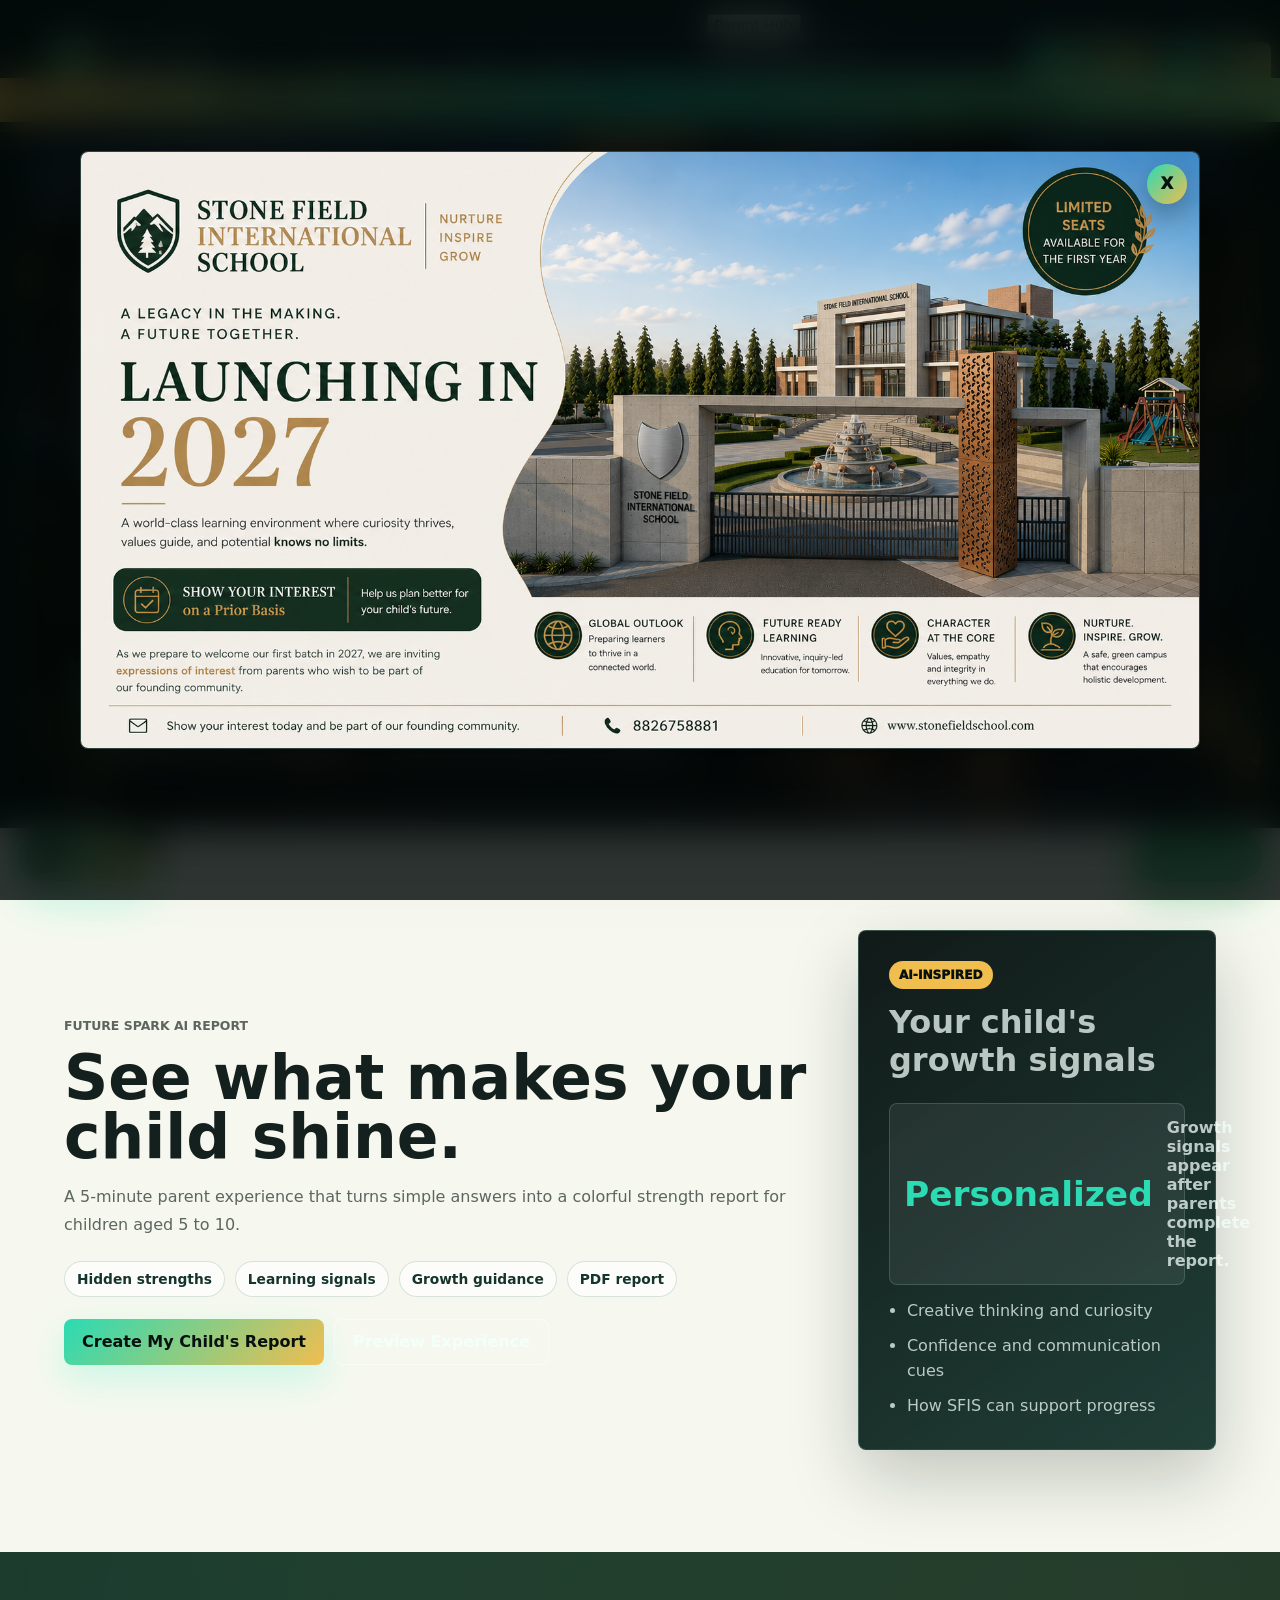
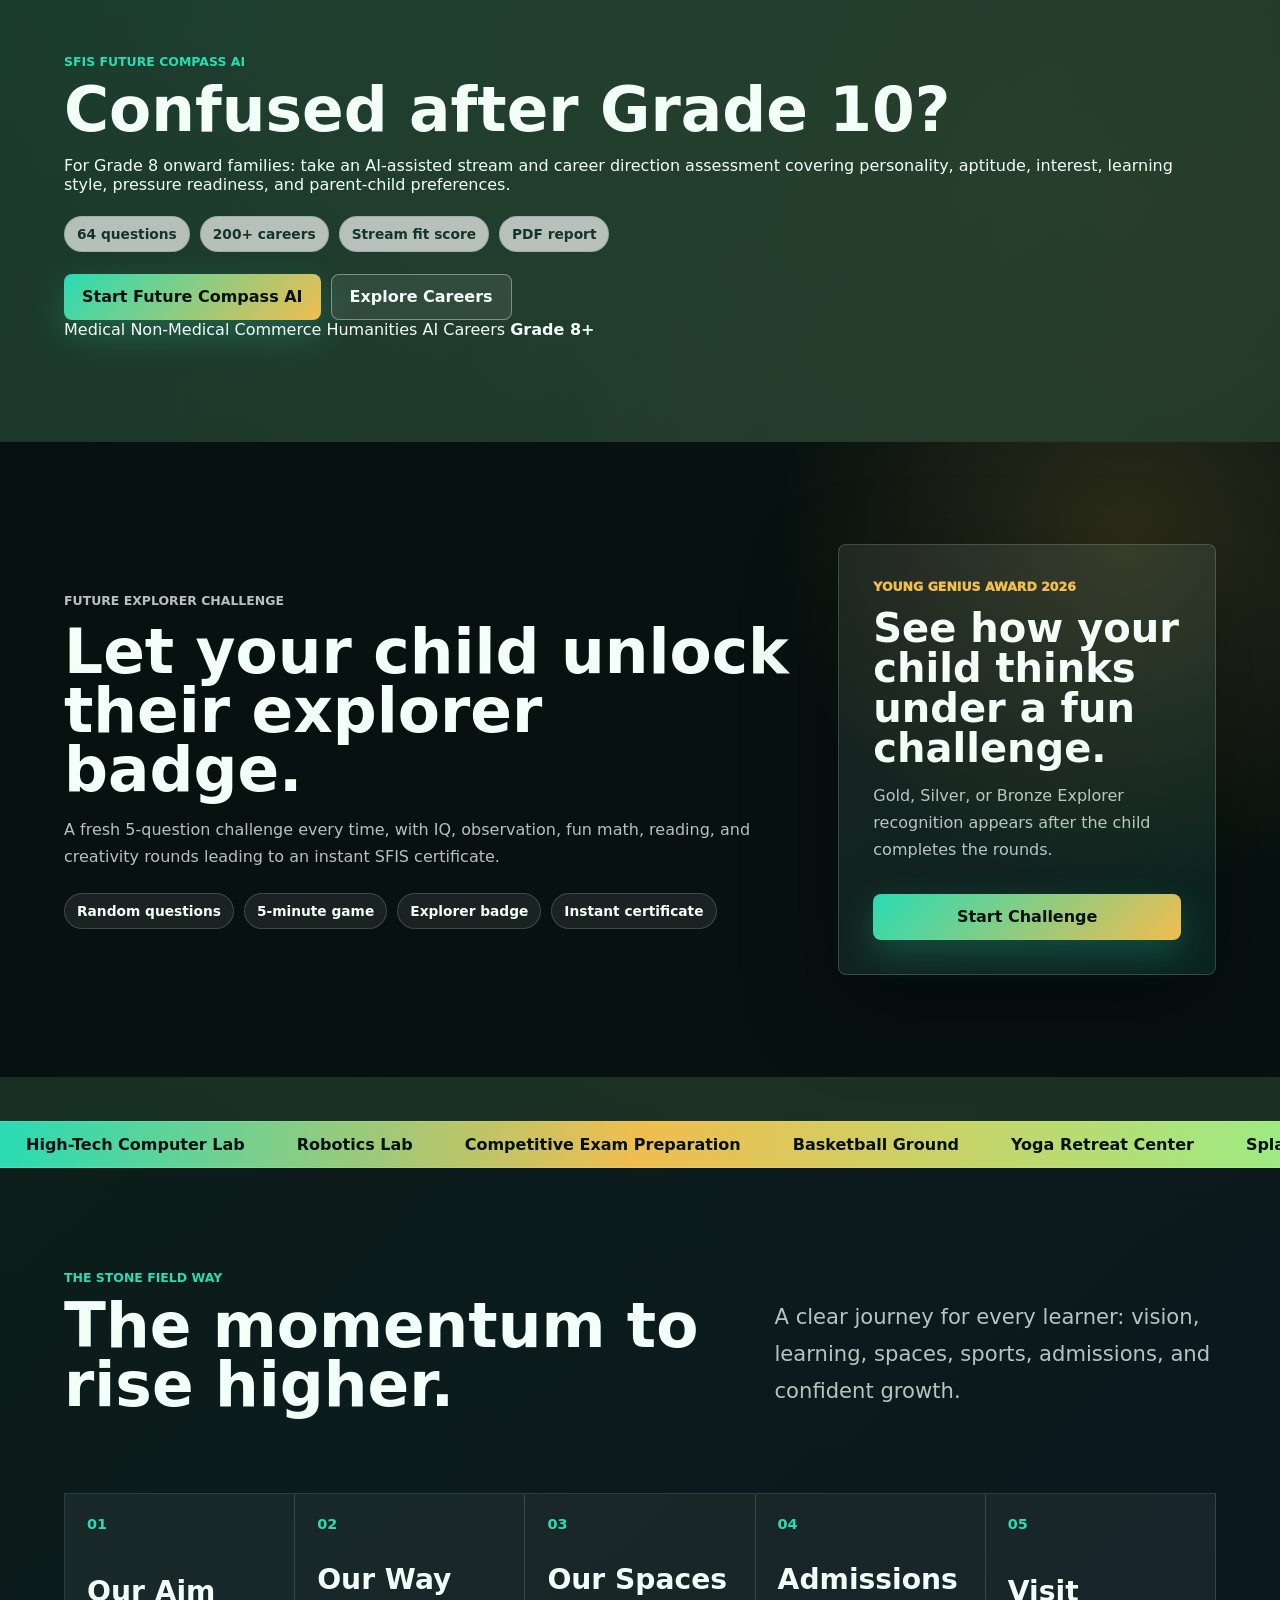
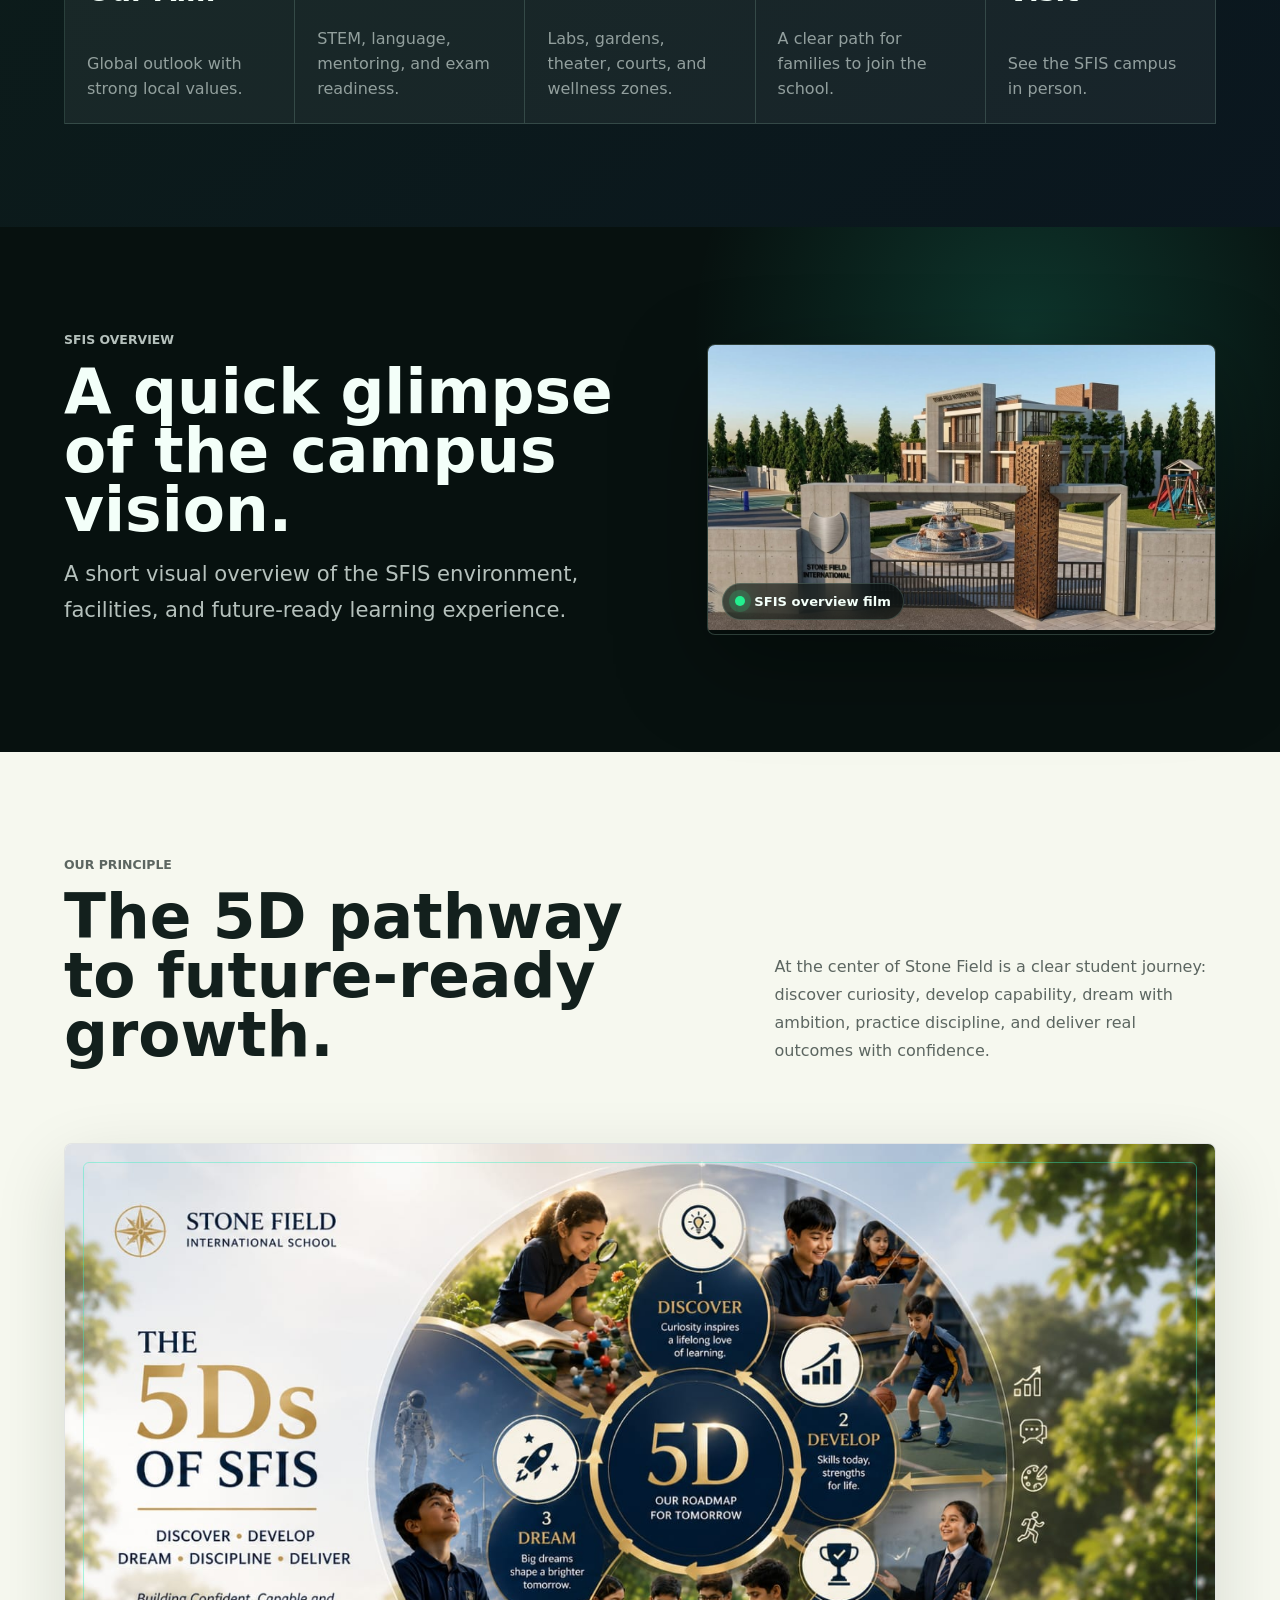
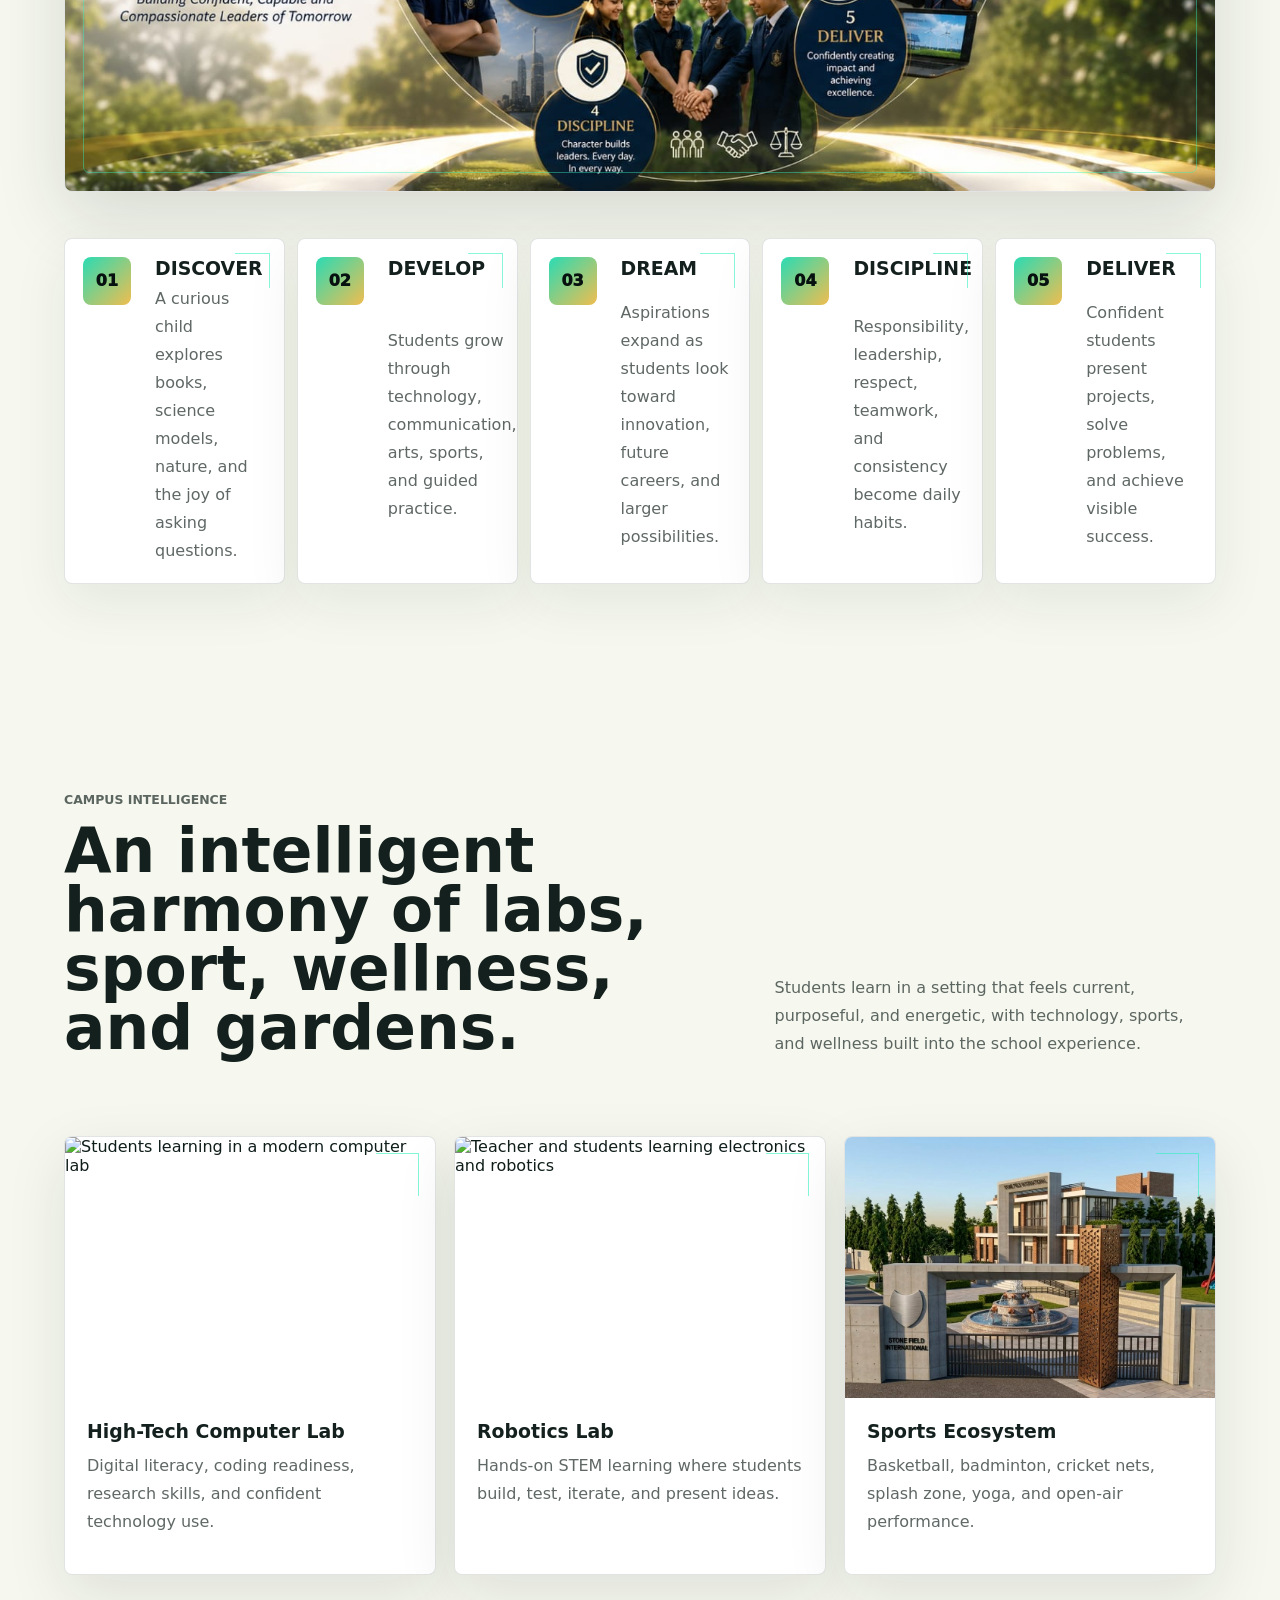
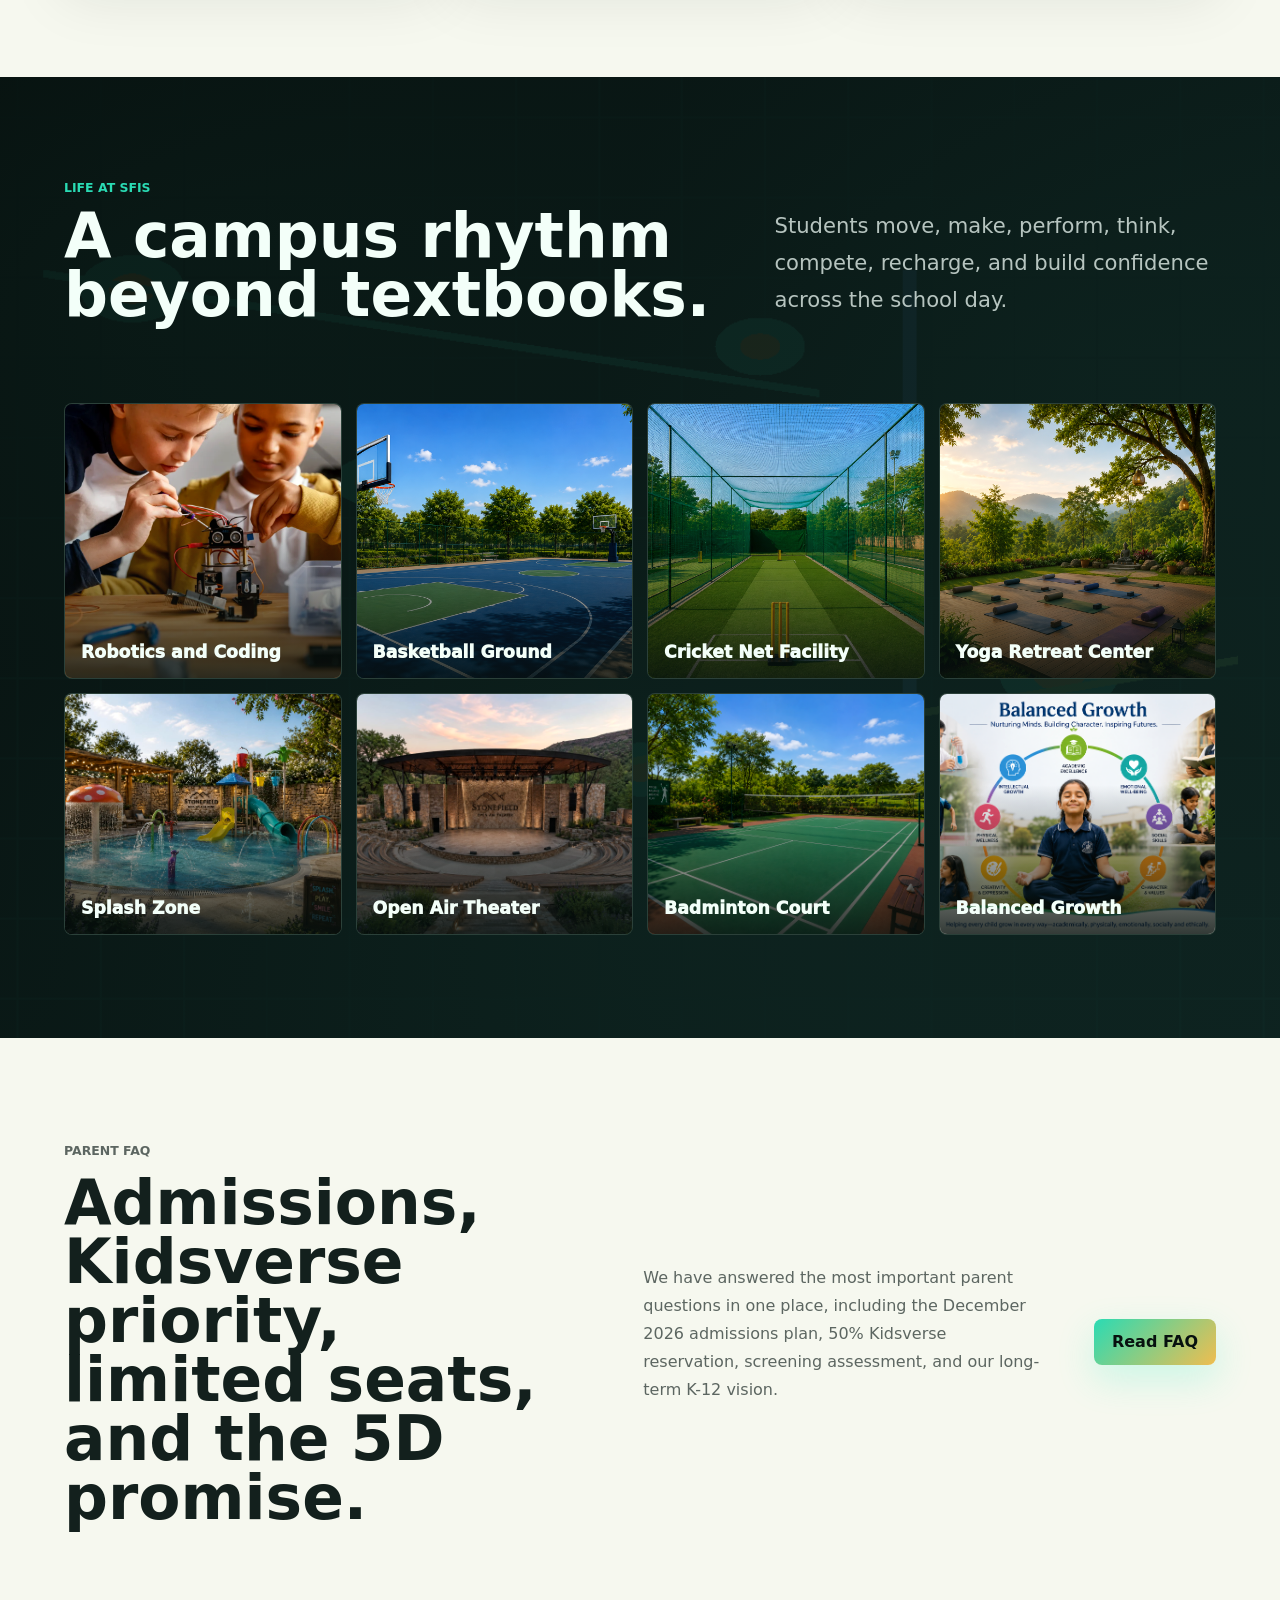
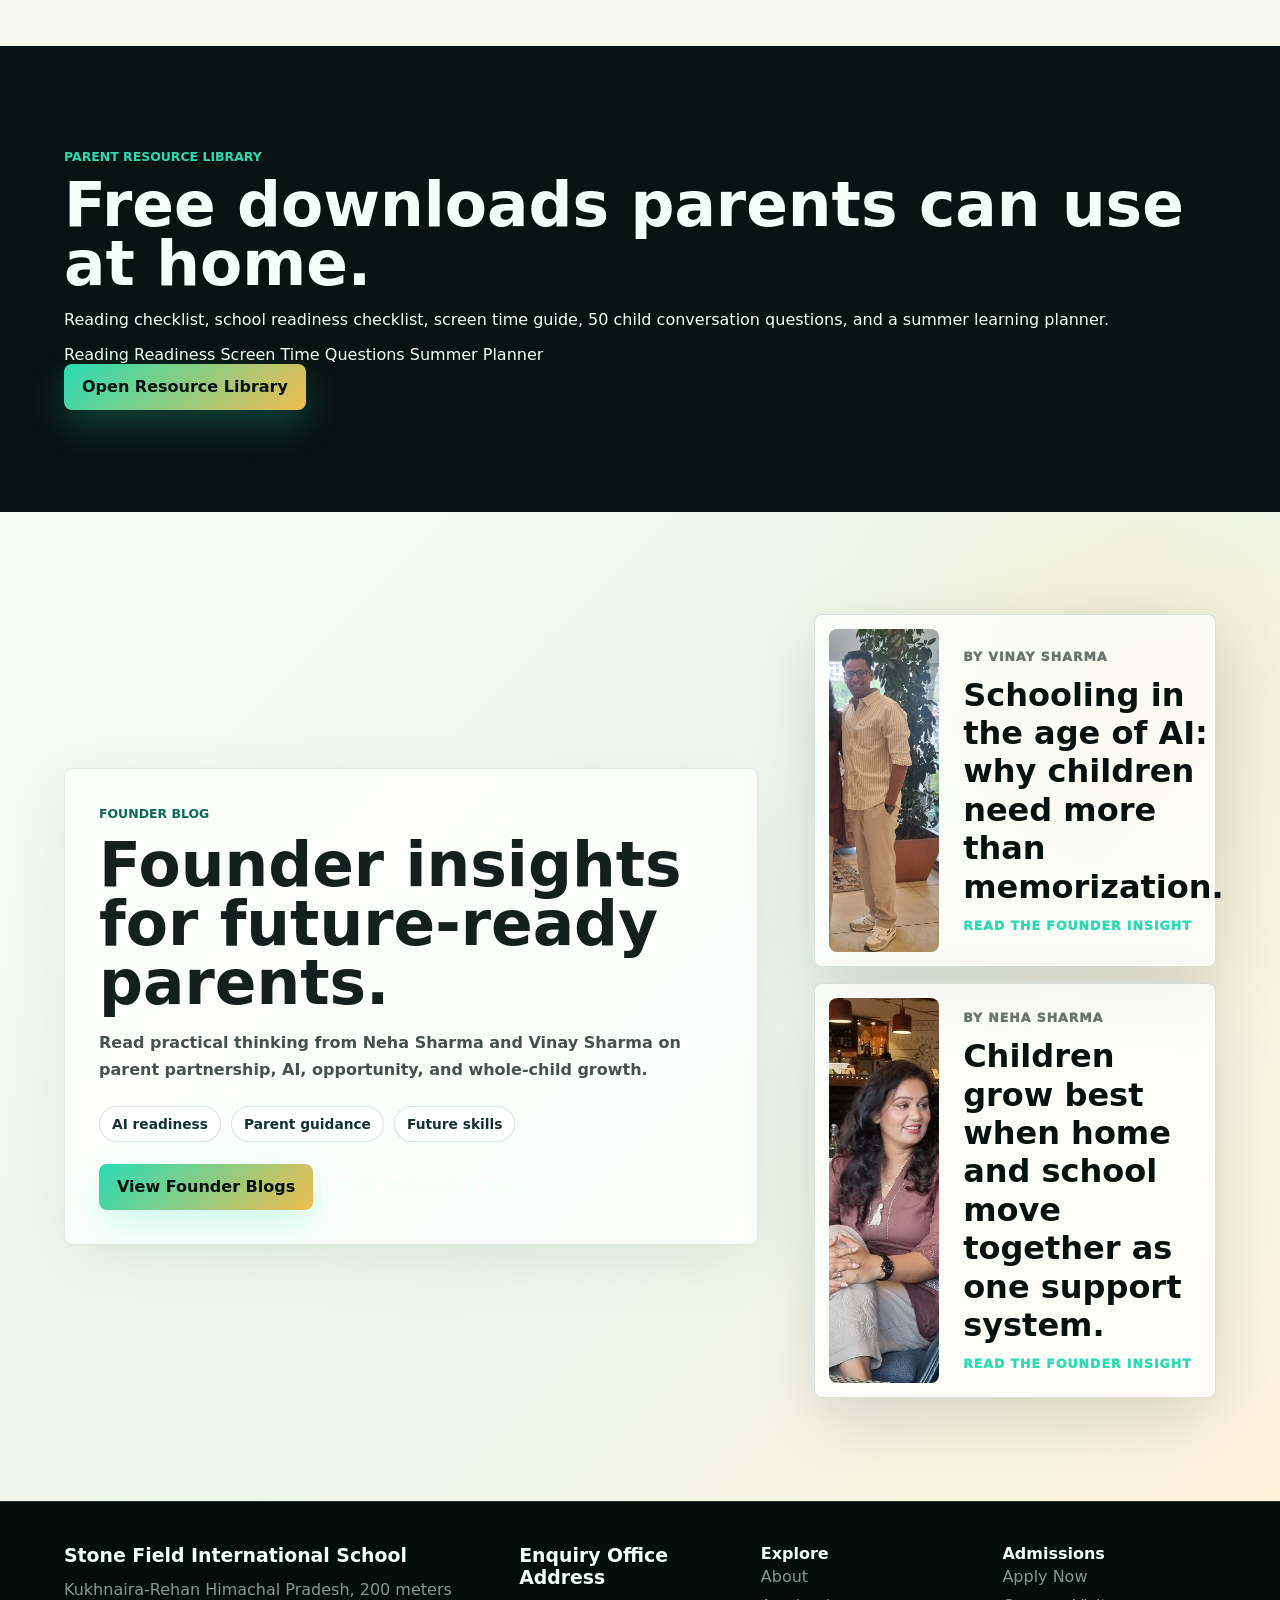
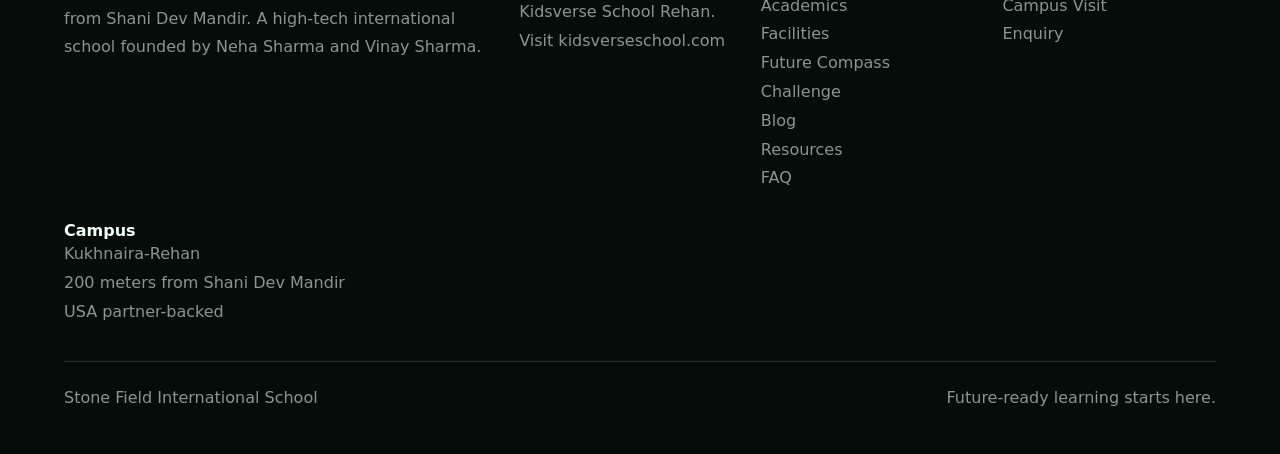
==== commit 7e60eac6: "Update index.html" ====
--- a/index.html
+++ b/index.html
@@ -32,7 +32,7 @@
           <small>International School</small>
         </span>
       </a>
-      <nav class="desktop-nav" aria-label="Primary navigation"><a class="is-active" href="index.html">Home</a><a href="about.html">About</a><a href="academics.html">Academics</a><a href="facilities.html">Facilities</a><a href="admissions.html">Admissions</a><a href="child-blueprint.html">AI Report</a><a href="young-genius.html">Challenge</a><a href="blog.html">Blog</a><a href="faq.html">FAQ</a><a href="contact.html">Contact</a></nav>
+      <nav class="desktop-nav" aria-label="Primary navigation"><a class="is-active" href="index.html">Home</a><a href="about.html">About</a><a href="academics.html">Academics</a><a href="facilities.html">Facilities</a><a href="admissions.html">Admissions</a><div class="nav-dropdown"><button class="nav-dropdown-toggle" type="button" aria-haspopup="true">Parent Hub</button><div class="nav-dropdown-menu"><a href="child-blueprint.html">Future Spark AI Report</a><a href="future-compass.html">Future Compass AI</a><a href="young-genius.html">Future Explorer Challenge</a><a href="resources.html">Parent Resource Library</a><a href="faq.html">FAQ</a></div></div><a href="blog.html">Blog</a><a href="contact.html">Contact</a></nav>
       <div class="header-actions">
         <a class="chip-link" href="young-genius.html">Challenge</a>
         <a class="chip-link" href="admissions.html">Enquire Now</a>
@@ -43,7 +43,7 @@
     </header>
 
     <aside class="mega-menu" id="megaMenu" aria-hidden="true">
-      <nav class="mega-links" aria-label="Expanded navigation"><a href="about.html">About <span>01</span></a><a href="academics.html">Academics <span>02</span></a><a href="facilities.html">Facilities <span>03</span></a><a href="admissions.html">Admissions <span>04</span></a><a href="child-blueprint.html">AI Report <span>05</span></a><a href="young-genius.html">Challenge <span>06</span></a><a href="blog.html">Blog <span>07</span></a><a href="faq.html">FAQ <span>08</span></a><a href="contact.html">Contact <span>09</span></a></nav>
+      <nav class="mega-links" aria-label="Expanded navigation"><div class="mega-group"><span class="mega-group-title">School</span><a href="index.html">Home <span>01</span></a><a href="about.html">About <span>02</span></a><a href="academics.html">Academics <span>03</span></a><a href="facilities.html">Facilities <span>04</span></a><a href="admissions.html">Admissions <span>05</span></a><a href="blog.html">Blog <span>06</span></a><a href="contact.html">Contact <span>07</span></a></div><div class="mega-group"><span class="mega-group-title">Parent Hub</span><a href="child-blueprint.html">Future Spark AI Report <span>01</span></a><a href="future-compass.html">Future Compass AI <span>02</span></a><a href="young-genius.html">Future Explorer Challenge <span>03</span></a><a href="resources.html">Parent Resource Library <span>04</span></a><a href="faq.html">FAQ <span>05</span></a></div></nav>
       <div class="mega-panel">
         <p class="eyebrow">Stone Field's future-ready campus</p>
         <h2>International-standard schooling, close to home.</h2>
@@ -77,6 +77,7 @@
               <a class="primary-button" href="admissions.html">Start Enquiry</a>
               <a class="secondary-button" href="facilities.html">Explore Campus</a>
               <a class="secondary-button" href="child-blueprint.html">Create My Child's Report</a>
+              <a class="secondary-button" href="future-compass.html">Grade 8+ Future Compass</a>
               <a class="secondary-button" href="young-genius.html">Play Future Explorer Challenge</a>
             </div>
           </div>
@@ -113,6 +114,35 @@
         </div>
       </section>
 
+      <section class="section future-compass-home">
+        <div class="future-compass-home-copy">
+          <p class="eyebrow">SFIS Future Compass AI</p>
+          <h2>Confused after Grade 10?</h2>
+          <p>
+            For Grade 8 onward families: take an AI-assisted stream and career direction assessment covering
+            personality, aptitude, interest, learning style, pressure readiness, and parent-child preferences.
+          </p>
+          <div class="spark-tags" aria-label="Future Compass highlights">
+            <span>64 questions</span>
+            <span>200+ careers</span>
+            <span>Stream fit score</span>
+            <span>PDF report</span>
+          </div>
+          <div class="spark-actions">
+            <a class="primary-button" href="future-compass.html">Start Future Compass AI</a>
+            <a class="secondary-button" href="future-compass.html">Explore Careers</a>
+          </div>
+        </div>
+        <div class="future-compass-orbit" aria-label="Future Compass preview">
+          <span>Medical</span>
+          <span>Non-Medical</span>
+          <span>Commerce</span>
+          <span>Humanities</span>
+          <span>AI Careers</span>
+          <strong>Grade 8+</strong>
+        </div>
+      </section>
+
       <section class="section challenge-teaser">
         <div>
           <p class="eyebrow">Future Explorer Challenge</p>
@@ -280,6 +310,22 @@
         <a class="primary-button" href="faq.html">Read FAQ</a>
       </section>
 
+      <section class="section resource-home-teaser">
+        <div>
+          <p class="eyebrow">Parent Resource Library</p>
+          <h2>Free downloads parents can use at home.</h2>
+          <p>Reading checklist, school readiness checklist, screen time guide, 50 child conversation questions, and a summer learning planner.</p>
+        </div>
+        <div class="resource-mini-list" aria-label="Parent resource downloads">
+          <span>Reading</span>
+          <span>Readiness</span>
+          <span>Screen Time</span>
+          <span>Questions</span>
+          <span>Summer Planner</span>
+        </div>
+        <a class="primary-button" href="resources.html">Open Resource Library</a>
+      </section>
+
       <section class="section founder-blog-teaser founder-blog-final">
         <div class="founder-blog-copy">
           <p class="eyebrow">Founder Blog</p>
@@ -327,7 +373,7 @@
           <h3>Enquiry Office Address</h3>
           <p>Kidsverse School Rehan. <a href="https://kidsverseschool.com" target="_blank" rel="noopener noreferrer">Visit kidsverseschool.com</a></p>
         </div>
-        <div><strong>Explore</strong><a href="about.html">About</a><a href="academics.html">Academics</a><a href="facilities.html">Facilities</a><a href="young-genius.html">Challenge</a><a href="blog.html">Blog</a><a href="faq.html">FAQ</a></div>
+        <div><strong>Explore</strong><a href="about.html">About</a><a href="academics.html">Academics</a><a href="facilities.html">Facilities</a><a href="future-compass.html">Future Compass</a><a href="young-genius.html">Challenge</a><a href="blog.html">Blog</a><a href="resources.html">Resources</a><a href="faq.html">FAQ</a></div>
         <div><strong>Admissions</strong><a href="admissions.html">Apply Now</a><a href="contact.html">Campus Visit</a><a href="contact.html">Enquiry</a></div>
         
         <div><strong>Campus</strong><span>Kukhnaira-Rehan</span><span>200 meters from Shani Dev Mandir</span><span>USA partner-backed</span></div>
--- a/styles.css
+++ b/styles.css
@@ -589,6 +589,12 @@
     url("assets/gardens.png") center / cover;
 }
 
+.ai-blog-hero {
+  background:
+    linear-gradient(135deg, rgba(7, 17, 15, 0.84), rgba(14, 36, 33, 0.9)),
+    url("assets/circuit-campus.png") center / cover;
+}
+
 .blog-byline {
   margin-top: 18px;
   color: var(--gold);
@@ -711,6 +717,16 @@
   object-fit: cover;
 }
 
+.founder-tech-mark {
+  aspect-ratio: 0.62;
+}
+
+.founder-portrait-mark img.founder-vinay-image,
+.blog-index-card img.founder-vinay-image,
+.founder-blog-card img.founder-vinay-image {
+  object-position: 48% 10%;
+}
+
 .blog-note-card strong {
   color: var(--night);
   font-size: 1.12rem;
@@ -721,6 +737,73 @@
   grid-template-columns: minmax(0, 1fr) auto;
   gap: 24px;
   align-items: center;
+}
+
+.blog-index-section {
+  background:
+    radial-gradient(circle at 88% 8%, rgba(42, 219, 180, 0.13), transparent 28%),
+    #fbfff8;
+}
+
+.blog-card-grid {
+  display: grid;
+  grid-template-columns: repeat(2, minmax(0, 1fr));
+  gap: 22px;
+}
+
+.blog-index-card {
+  display: grid;
+  grid-template-columns: minmax(120px, 0.34fr) minmax(0, 1fr);
+  min-height: 300px;
+  overflow: hidden;
+  color: var(--dark-text);
+  border: 1px solid rgba(26, 88, 72, 0.15);
+  border-radius: 8px;
+  background: #ffffff;
+  box-shadow: 0 22px 70px rgba(7, 17, 15, 0.11);
+  transition: transform 220ms ease, box-shadow 220ms ease;
+}
+
+.blog-index-card:hover {
+  transform: translateY(-6px);
+  box-shadow: 0 32px 90px rgba(7, 17, 15, 0.18);
+}
+
+.blog-index-card img {
+  width: 100%;
+  height: 100%;
+  min-height: 300px;
+  object-fit: cover;
+}
+
+.blog-index-card div {
+  display: grid;
+  gap: 12px;
+  padding: clamp(20px, 3vw, 30px);
+}
+
+.blog-index-card span,
+.blog-index-card small {
+  color: #0b6b55;
+  font-size: 0.78rem;
+  font-weight: 950;
+  letter-spacing: 0.08em;
+  text-transform: uppercase;
+}
+
+.blog-index-card h3 {
+  color: var(--dark-text);
+  font-size: clamp(1.28rem, 2.15vw, 1.9rem);
+  line-height: 1.16;
+}
+
+.blog-index-card p {
+  color: rgba(19, 32, 29, 0.68);
+  line-height: 1.65;
+}
+
+.blog-index-card small {
+  color: var(--teal);
 }
 
 .founder-blog-teaser {
@@ -786,6 +869,15 @@
   transition: transform 220ms ease, box-shadow 220ms ease, border-color 220ms ease;
 }
 
+.founder-blog-stack {
+  display: grid;
+  gap: 16px;
+}
+
+.founder-blog-stack .founder-blog-card {
+  min-height: 210px;
+}
+
 .founder-blog-card:hover {
   transform: translateY(-6px);
   border-color: rgba(42, 219, 180, 0.48);
@@ -797,6 +889,7 @@
   height: 100%;
   min-height: 232px;
   object-fit: cover;
+  object-position: center;
   border-radius: 8px;
 }
 
@@ -1991,6 +2084,12 @@
 
 .page-intro h1 {
   font-size: clamp(3.2rem, 8.5vw, 8.6rem);
+}
+
+.page-intro h1.long-blog-title {
+  max-width: 1120px;
+  font-size: clamp(2.35rem, 5.2vw, 5.75rem);
+  line-height: 1;
 }
 
 .split-section {
@@ -2707,6 +2806,19 @@
     font-size: 1.1rem;
   }
 
+  .blog-card-grid {
+    grid-template-columns: 1fr;
+  }
+
+  .blog-index-card {
+    grid-template-columns: 96px minmax(0, 1fr);
+    min-height: 0;
+  }
+
+  .blog-index-card img {
+    min-height: 150px;
+  }
+
   .founder-blog-copy h2 {
     font-size: clamp(2rem, 10vw, 3rem);
     line-height: 1.02;
@@ -2754,6 +2866,11 @@
   .page-intro h1 {
     font-size: clamp(2.85rem, 13.5vw, 4.75rem);
     line-height: 0.9;
+  }
+
+  .page-intro h1.long-blog-title {
+    font-size: clamp(2.05rem, 9.5vw, 3.4rem);
+    line-height: 1.04;
   }
 
   h2 {
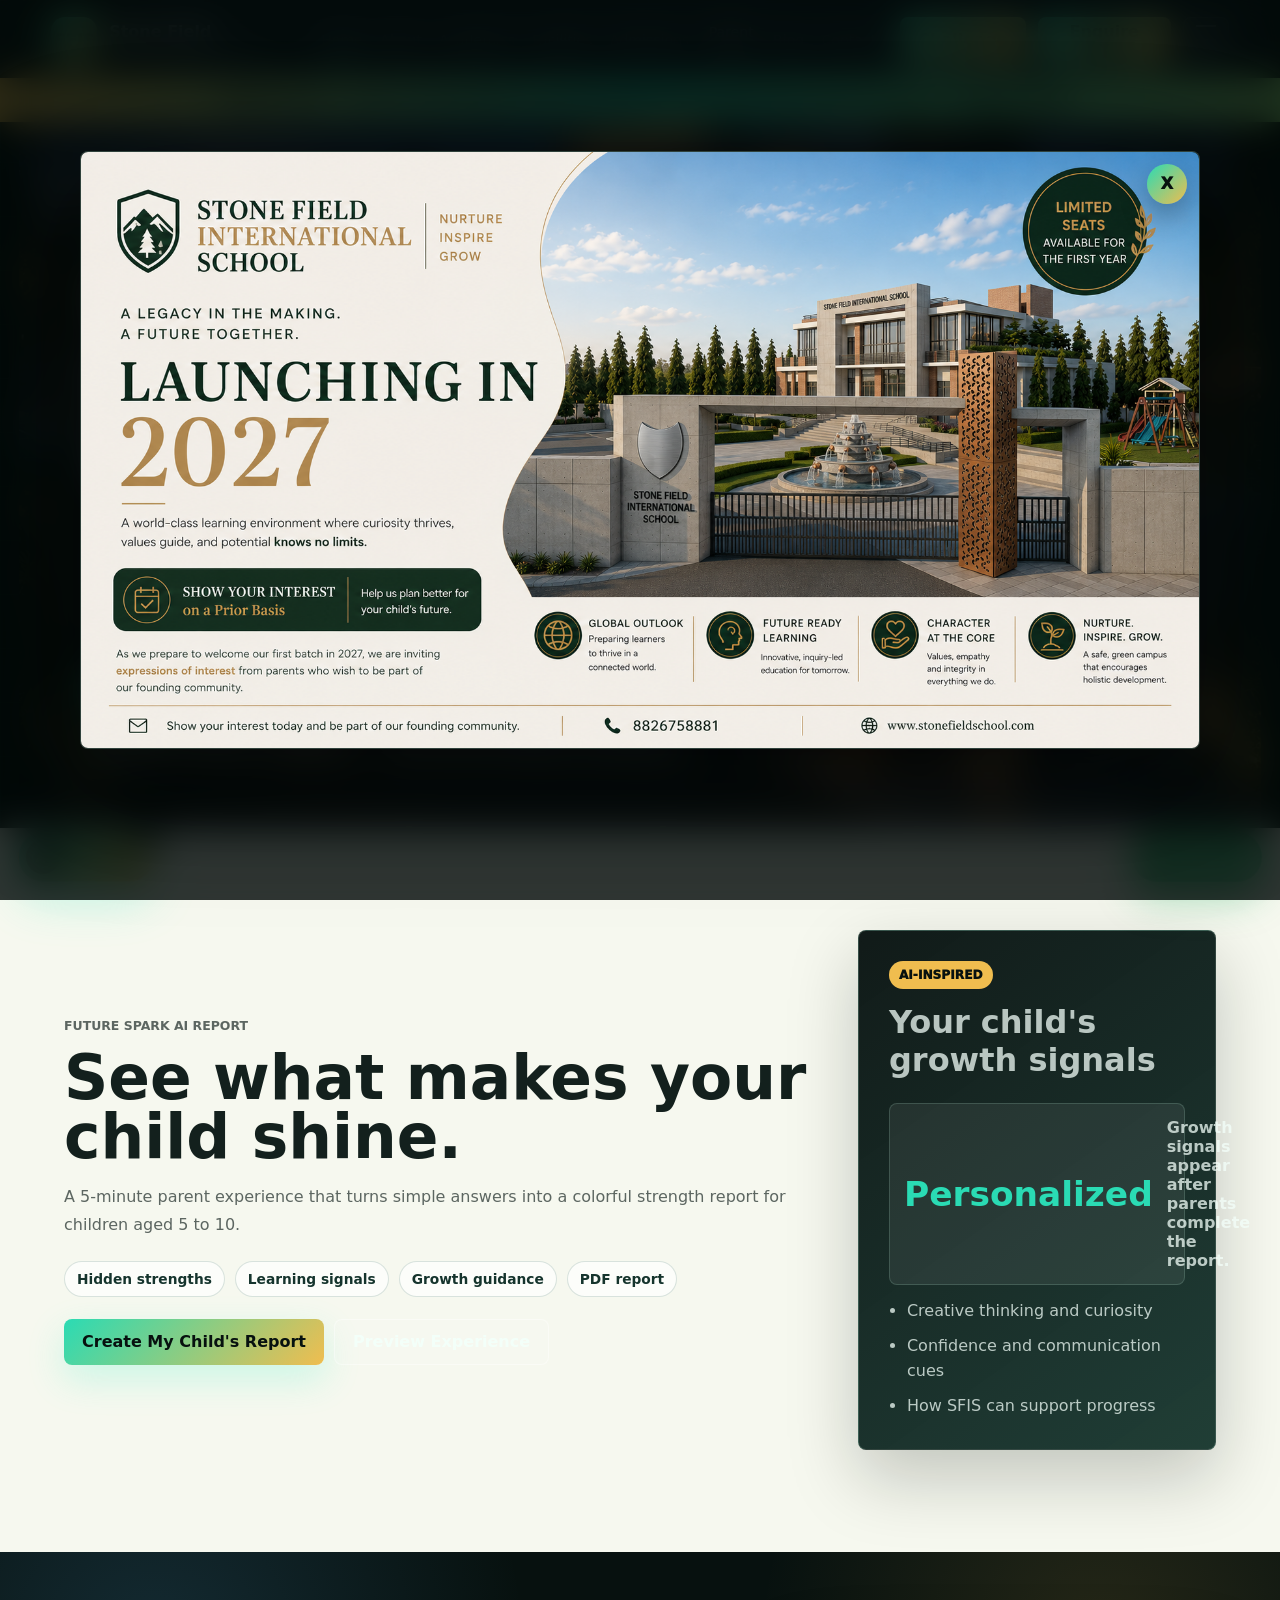
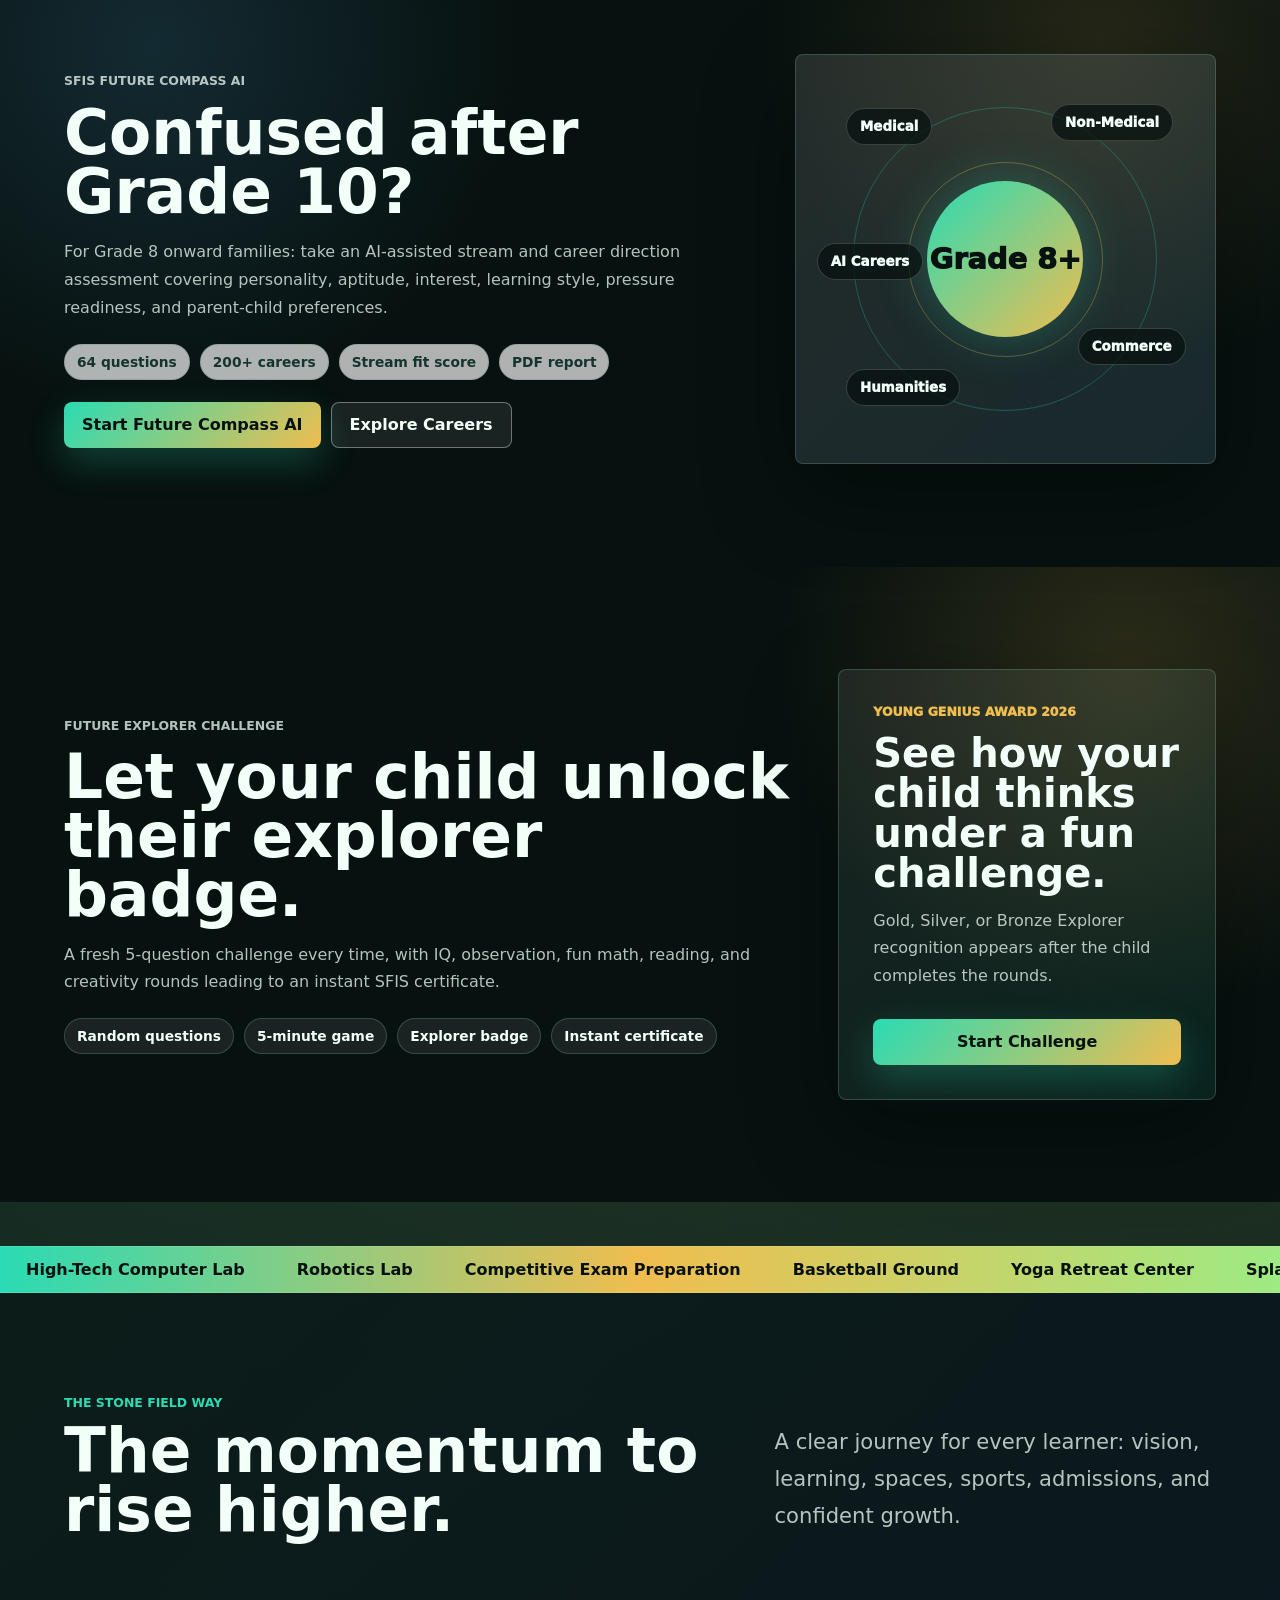
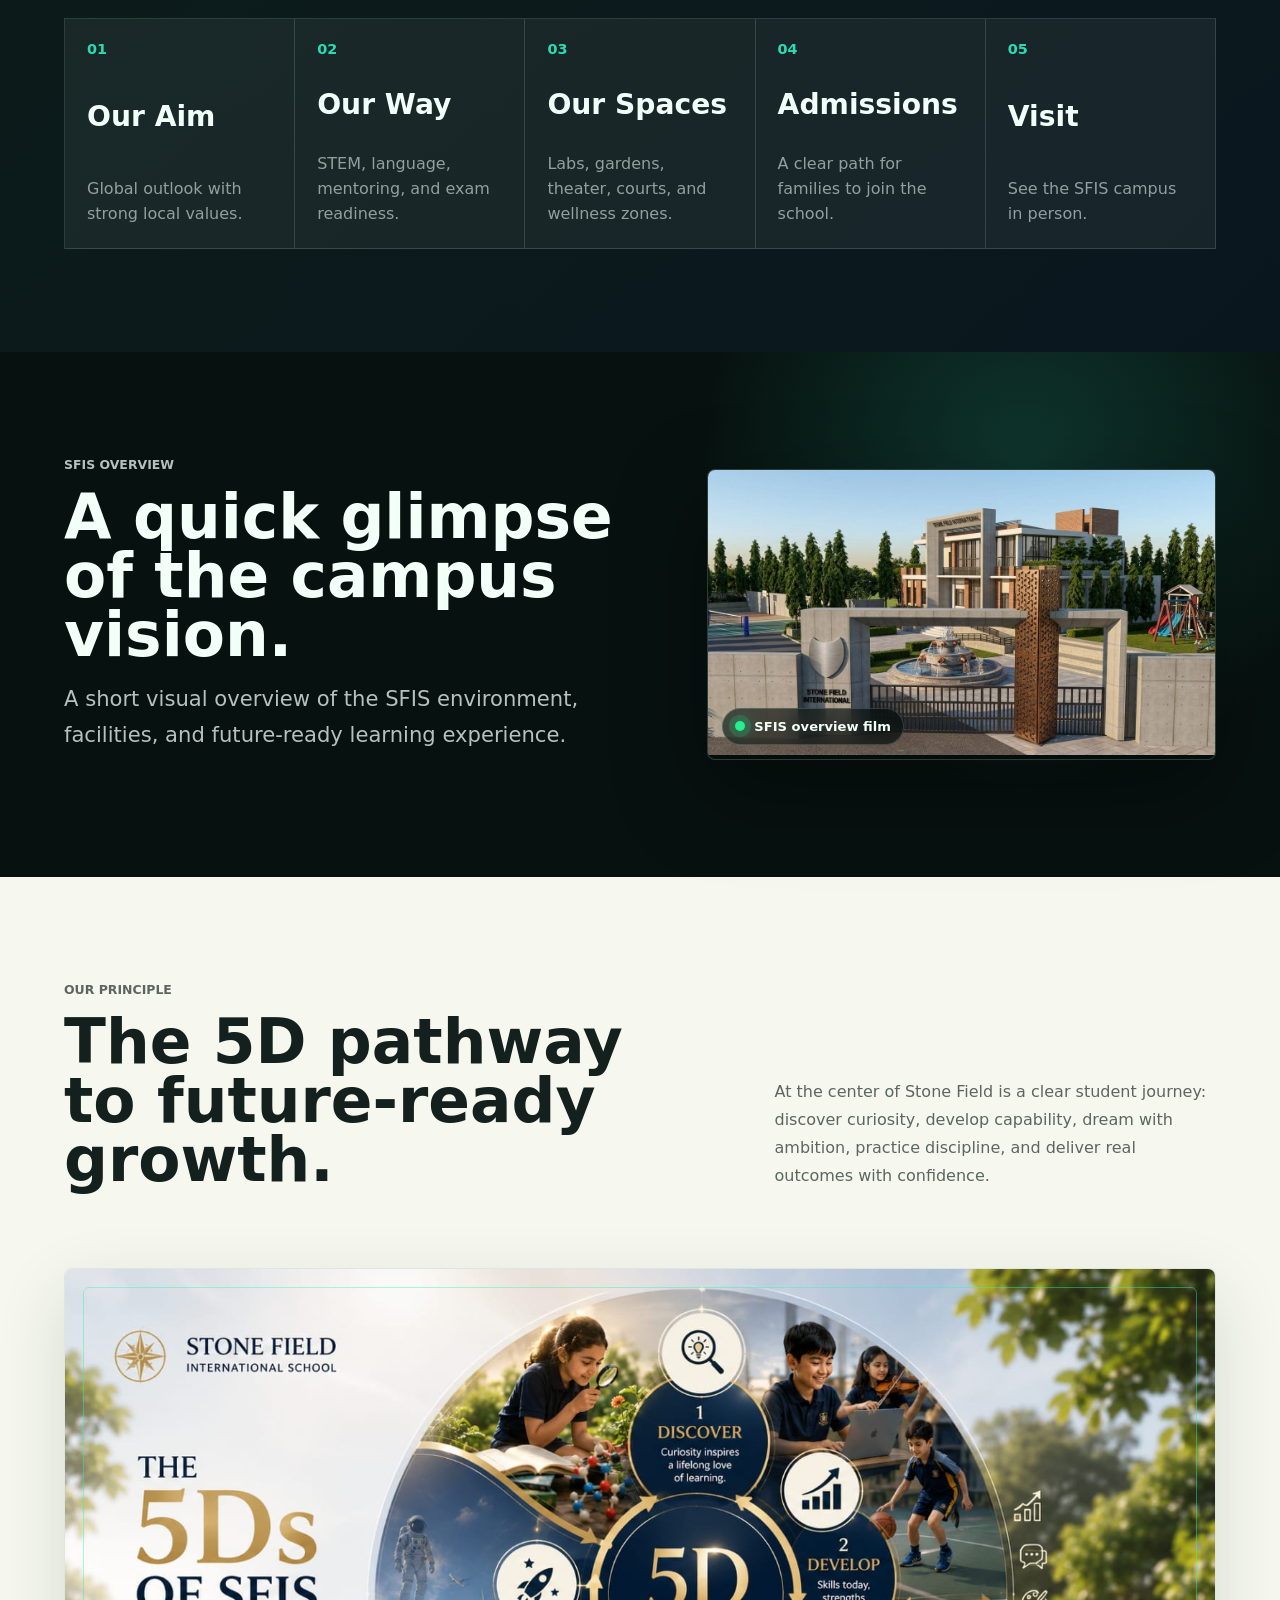
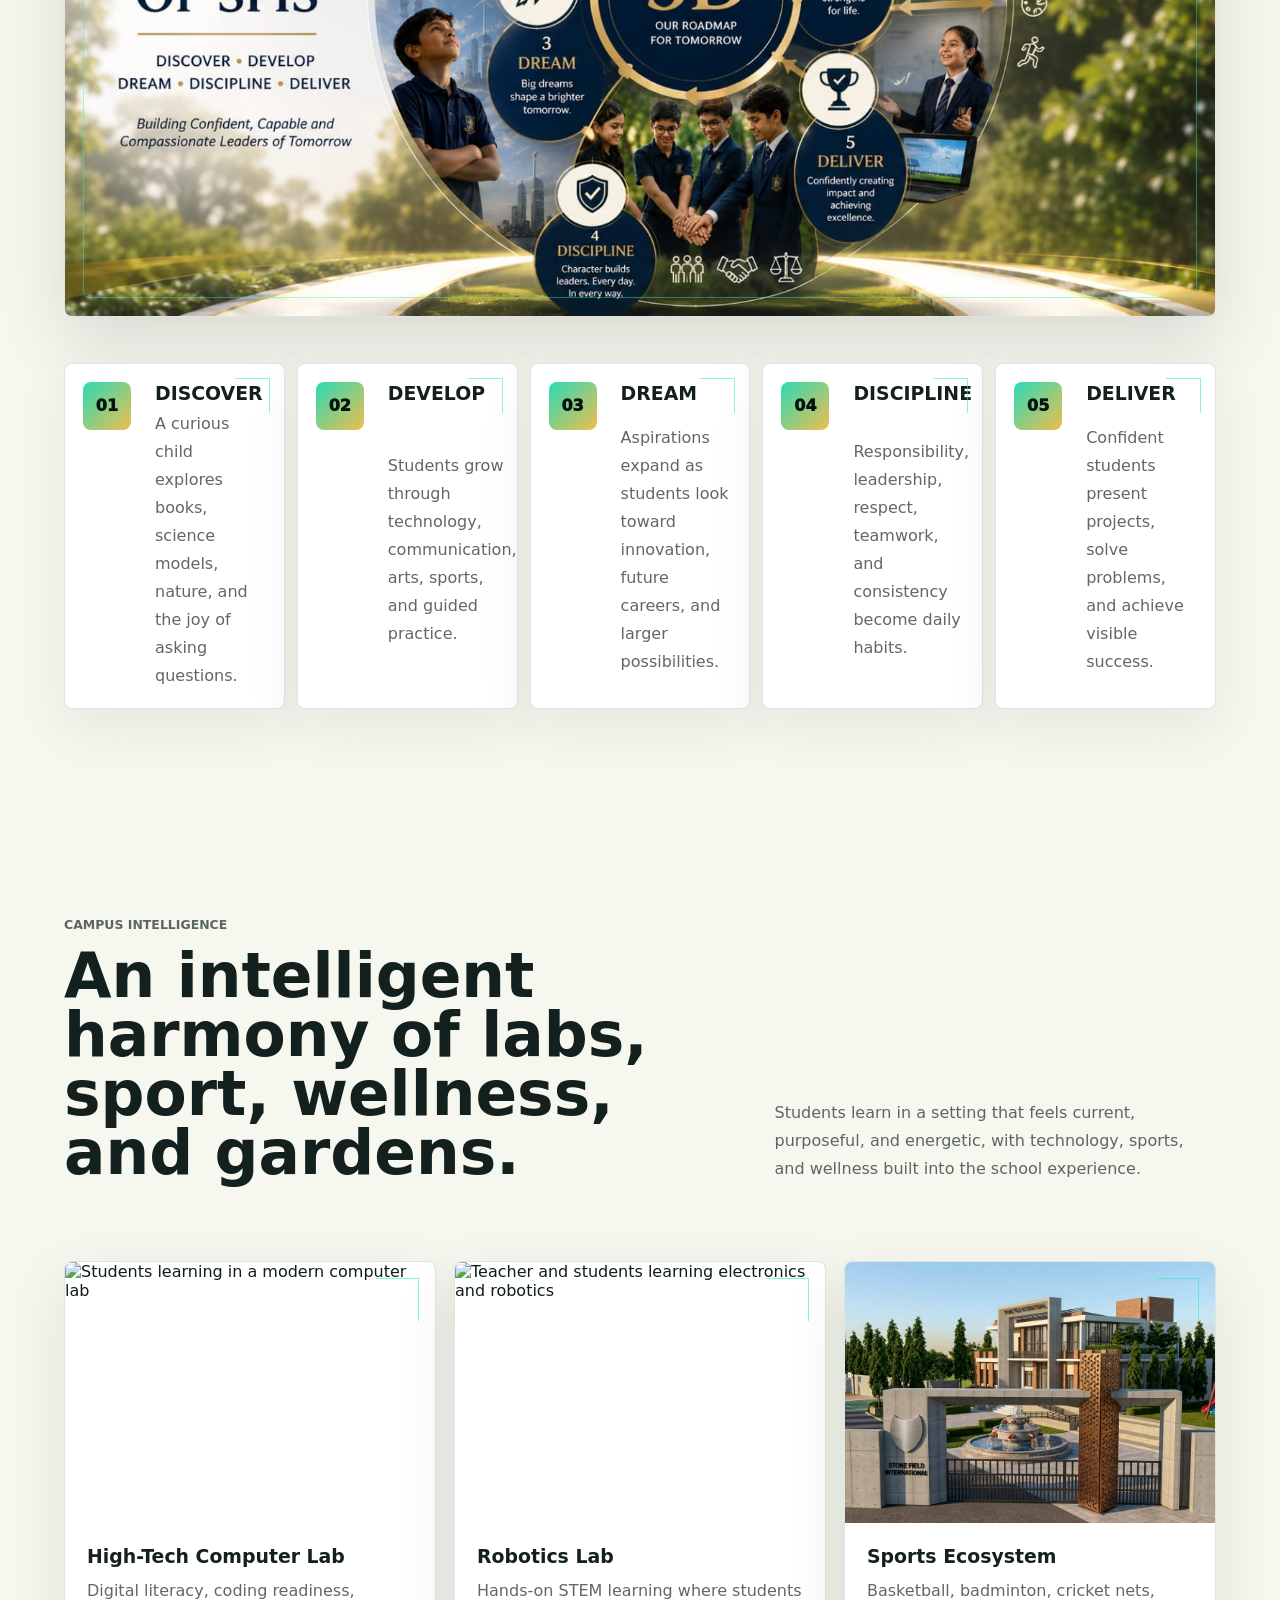
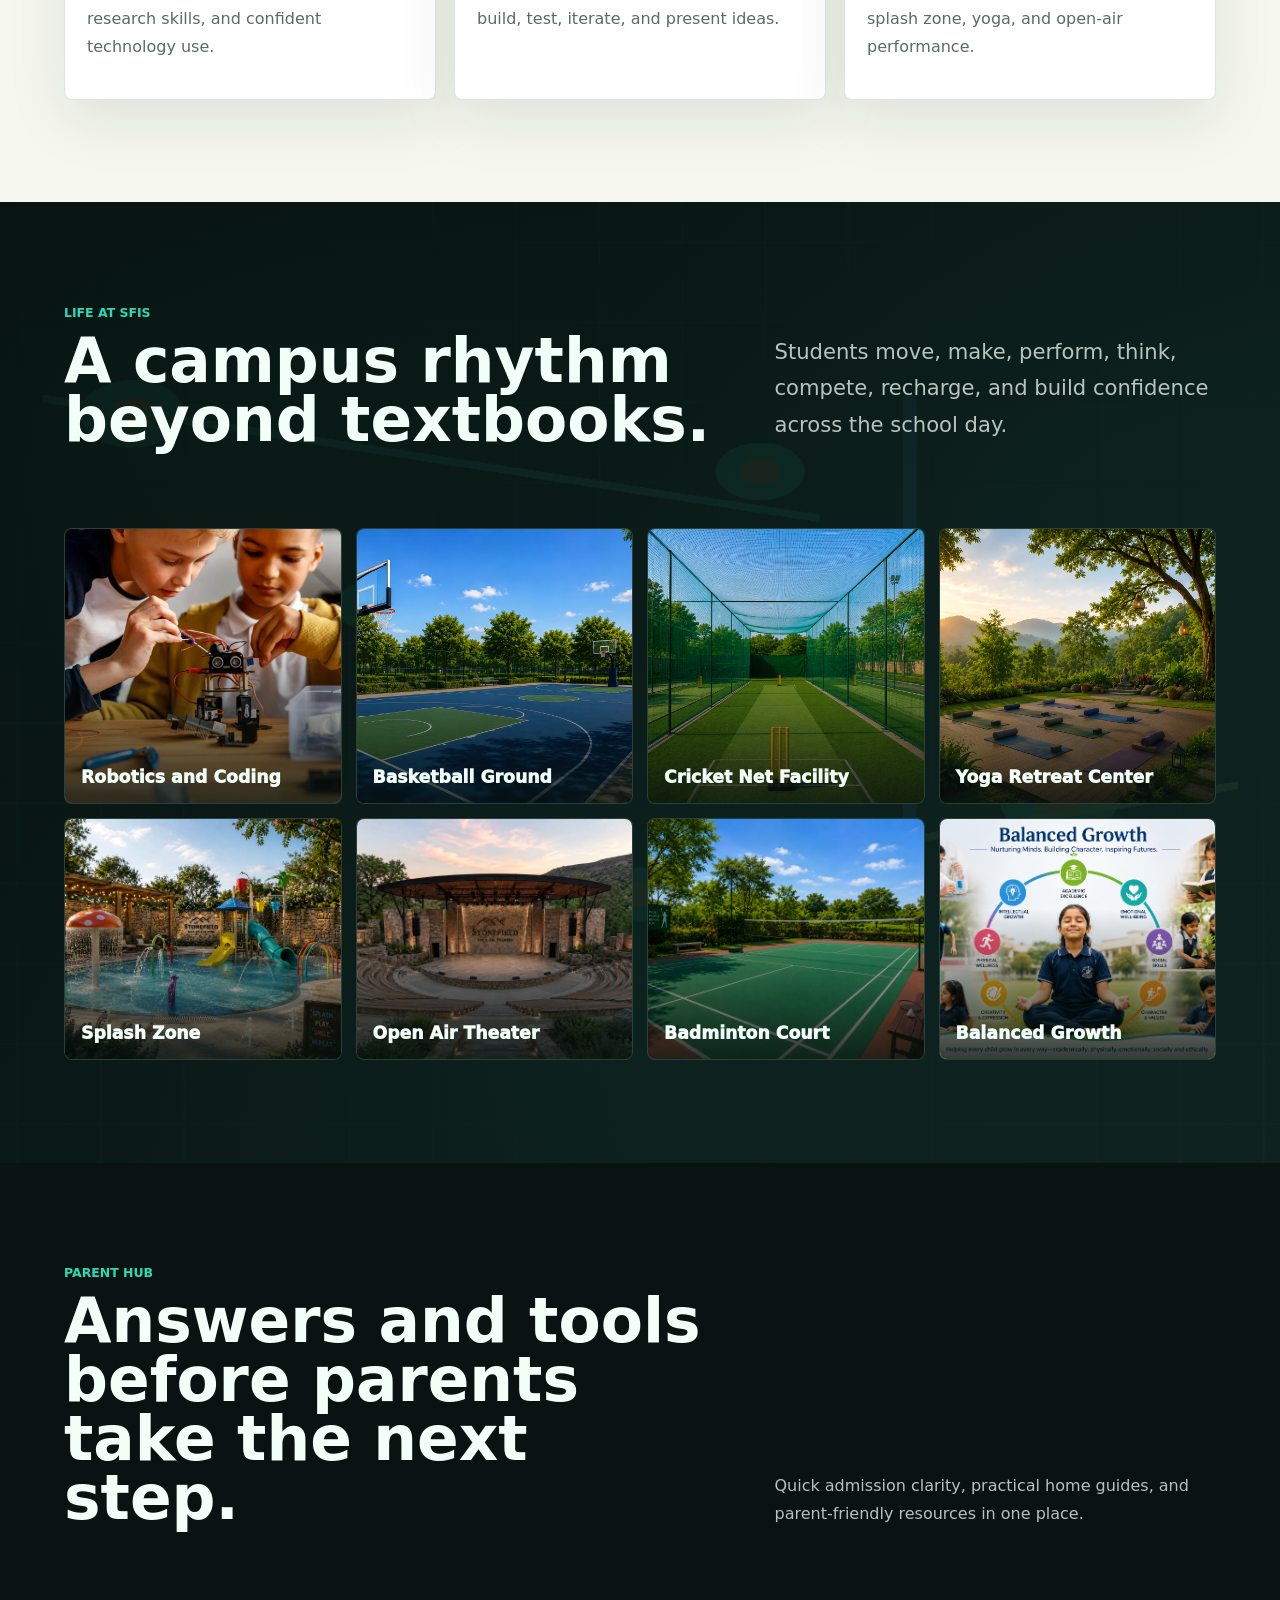
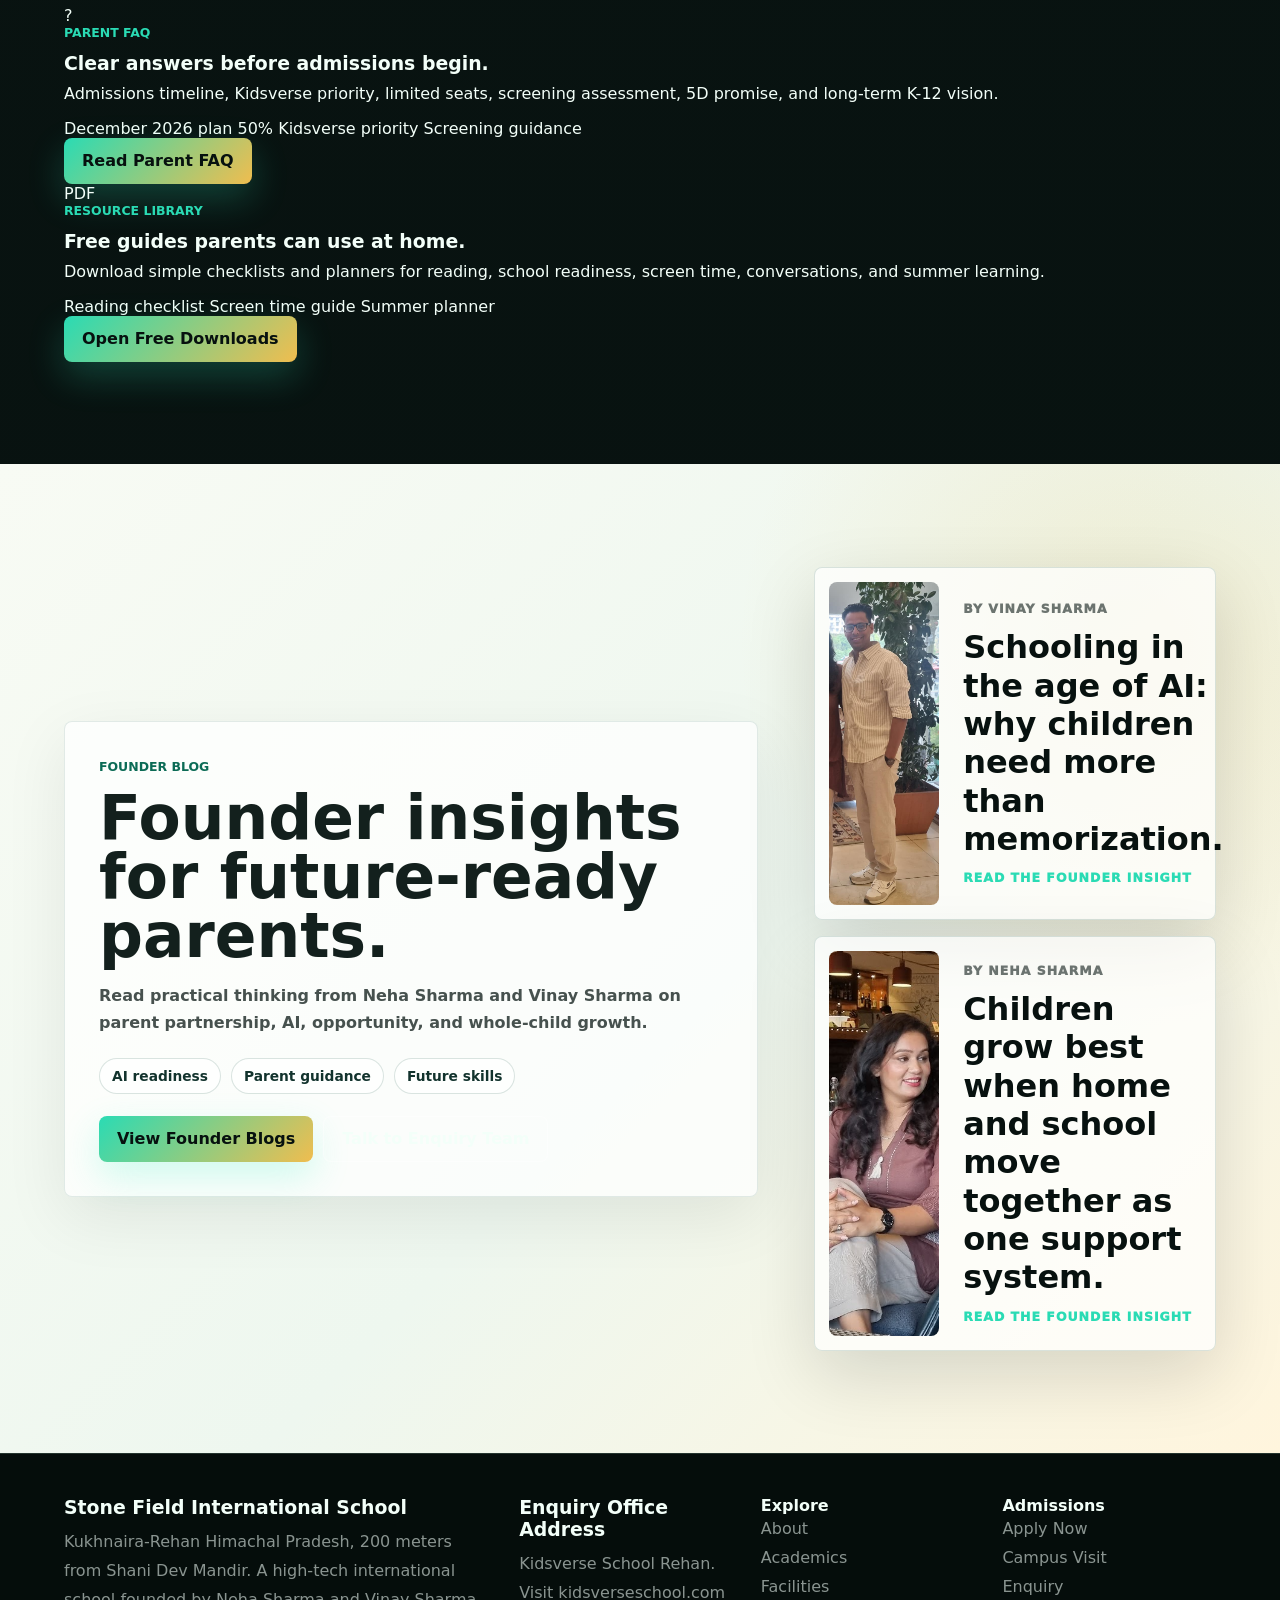
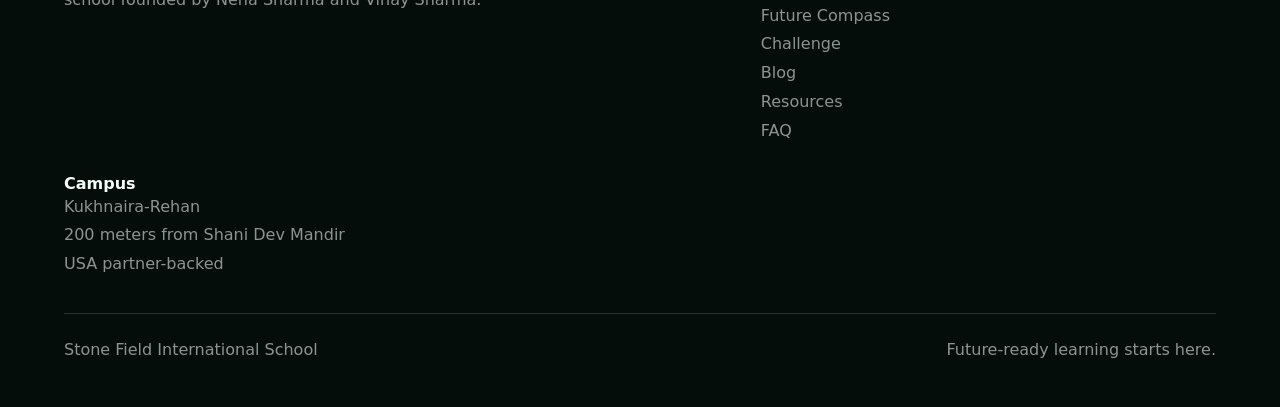
==== commit 5df275d8: "Update index.html" ====
--- a/index.html
+++ b/index.html
@@ -298,32 +298,45 @@
         </div>
       </section>
 
-      <section class="section light faq-teaser">
-        <div>
-          <p class="eyebrow">Parent FAQ</p>
-          <h2>Admissions, Kidsverse priority, limited seats, and the 5D promise.</h2>
-        </div>
-        <p>
-          We have answered the most important parent questions in one place, including the December 2026
-          admissions plan, 50% Kidsverse reservation, screening assessment, and our long-term K-12 vision.
-        </p>
-        <a class="primary-button" href="faq.html">Read FAQ</a>
-      </section>
-
-      <section class="section resource-home-teaser">
-        <div>
-          <p class="eyebrow">Parent Resource Library</p>
-          <h2>Free downloads parents can use at home.</h2>
-          <p>Reading checklist, school readiness checklist, screen time guide, 50 child conversation questions, and a summer learning planner.</p>
-        </div>
-        <div class="resource-mini-list" aria-label="Parent resource downloads">
-          <span>Reading</span>
-          <span>Readiness</span>
-          <span>Screen Time</span>
-          <span>Questions</span>
-          <span>Summer Planner</span>
-        </div>
-        <a class="primary-button" href="resources.html">Open Resource Library</a>
+      <section class="section parent-hub-home">
+        <div class="section-heading">
+          <div>
+            <p class="eyebrow">Parent Hub</p>
+            <h2>Answers and tools before parents take the next step.</h2>
+          </div>
+          <p>Quick admission clarity, practical home guides, and parent-friendly resources in one place.</p>
+        </div>
+        <div class="parent-hub-grid">
+          <article class="parent-hub-card parent-hub-card-faq">
+            <div class="parent-hub-icon">?</div>
+            <div>
+              <p class="eyebrow">Parent FAQ</p>
+              <h3>Clear answers before admissions begin.</h3>
+              <p>Admissions timeline, Kidsverse priority, limited seats, screening assessment, 5D promise, and long-term K-12 vision.</p>
+            </div>
+            <div class="parent-hub-points" aria-label="FAQ highlights">
+              <span>December 2026 plan</span>
+              <span>50% Kidsverse priority</span>
+              <span>Screening guidance</span>
+            </div>
+            <a class="primary-button" href="faq.html">Read Parent FAQ</a>
+          </article>
+
+          <article class="parent-hub-card parent-hub-card-resource">
+            <div class="parent-hub-icon">PDF</div>
+            <div>
+              <p class="eyebrow">Resource Library</p>
+              <h3>Free guides parents can use at home.</h3>
+              <p>Download simple checklists and planners for reading, school readiness, screen time, conversations, and summer learning.</p>
+            </div>
+            <div class="parent-hub-points" aria-label="Parent resource downloads">
+              <span>Reading checklist</span>
+              <span>Screen time guide</span>
+              <span>Summer planner</span>
+            </div>
+            <a class="primary-button" href="resources.html">Open Free Downloads</a>
+          </article>
+        </div>
       </section>
 
       <section class="section founder-blog-teaser founder-blog-final">
--- a/styles.css
+++ b/styles.css
@@ -133,12 +133,14 @@
   font-size: 0.88rem;
 }
 
-.desktop-nav a {
+.desktop-nav a,
+.nav-dropdown-toggle {
   position: relative;
   padding: 10px 0;
 }
 
-.desktop-nav a::after {
+.desktop-nav a::after,
+.nav-dropdown-toggle::after {
   position: absolute;
   right: 0;
   bottom: 3px;
@@ -152,8 +154,67 @@
 }
 
 .desktop-nav a:hover::after,
-.desktop-nav a.is-active::after {
+.desktop-nav a.is-active::after,
+.nav-dropdown:hover .nav-dropdown-toggle::after,
+.nav-dropdown:focus-within .nav-dropdown-toggle::after,
+.nav-dropdown-toggle.is-active::after {
   transform: scaleX(1);
+}
+
+.nav-dropdown {
+  position: relative;
+  display: flex;
+  align-items: center;
+}
+
+.nav-dropdown-toggle {
+  color: var(--soft);
+  border: 0;
+  background: transparent;
+  cursor: pointer;
+}
+
+.nav-dropdown-menu {
+  position: absolute;
+  z-index: 60;
+  top: calc(100% + 12px);
+  left: 50%;
+  display: grid;
+  min-width: 260px;
+  padding: 10px;
+  border: 1px solid rgba(198, 255, 230, 0.18);
+  border-radius: 8px;
+  background: rgba(7, 17, 15, 0.94);
+  box-shadow: var(--shadow);
+  opacity: 0;
+  transform: translate(-50%, 8px);
+  pointer-events: none;
+  transition: opacity 180ms ease, transform 180ms ease;
+  backdrop-filter: blur(18px);
+}
+
+.nav-dropdown:hover .nav-dropdown-menu,
+.nav-dropdown:focus-within .nav-dropdown-menu {
+  opacity: 1;
+  transform: translate(-50%, 0);
+  pointer-events: auto;
+}
+
+.nav-dropdown-menu a {
+  padding: 12px 13px;
+  color: var(--ink);
+  border-radius: 8px;
+  font-weight: 850;
+}
+
+.nav-dropdown-menu a:hover,
+.nav-dropdown-menu a.is-active {
+  color: var(--night);
+  background: linear-gradient(135deg, var(--teal), var(--gold));
+}
+
+.nav-dropdown-menu a::after {
+  display: none;
 }
 
 .header-actions {
@@ -298,6 +359,28 @@
   gap: 12px;
 }
 
+.mega-group {
+  display: grid;
+  gap: 10px;
+}
+
+.mega-group + .mega-group {
+  margin-top: 14px;
+}
+
+.mega-group-title {
+  display: inline-flex;
+  width: max-content;
+  padding: 8px 10px;
+  color: var(--night);
+  border-radius: 999px;
+  background: linear-gradient(135deg, var(--teal), var(--gold));
+  font-size: 0.74rem;
+  font-weight: 950;
+  letter-spacing: 0.08em;
+  text-transform: uppercase;
+}
+
 .mega-links a {
   display: flex;
   justify-content: space-between;
@@ -306,12 +389,12 @@
   border: 1px solid var(--line);
   border-radius: 8px;
   background: rgba(255, 255, 255, 0.06);
-  font-size: clamp(1.45rem, 4vw, 4.6rem);
+  font-size: clamp(1.2rem, 3vw, 2.8rem);
   font-weight: 920;
-  line-height: 0.95;
-}
-
-.mega-links span {
+  line-height: 1.04;
+}
+
+.mega-links a span {
   color: var(--teal);
   font-size: 0.85rem;
 }
@@ -595,6 +678,12 @@
     url("assets/circuit-campus.png") center / cover;
 }
 
+.resources-hero {
+  background:
+    linear-gradient(135deg, rgba(7, 17, 15, 0.84), rgba(14, 36, 33, 0.9)),
+    url("assets/balanced_growth.png") center / cover;
+}
+
 .blog-byline {
   margin-top: 18px;
   color: var(--gold);
@@ -806,6 +895,220 @@
   color: var(--teal);
 }
 
+.resource-library-section {
+  color: var(--dark-text);
+  background:
+    radial-gradient(circle at 12% 10%, rgba(42, 219, 180, 0.14), transparent 30%),
+    #fbfff8;
+}
+
+.resource-library-section .section-heading {
+  padding: clamp(18px, 3vw, 26px);
+  border: 1px solid rgba(26, 88, 72, 0.12);
+  border-radius: 8px;
+  background: rgba(255, 255, 255, 0.78);
+  box-shadow: 0 18px 60px rgba(7, 17, 15, 0.08);
+}
+
+.resource-library-section .section-heading h2 {
+  color: var(--dark-text);
+}
+
+.resource-library-section .section-heading p:not(.eyebrow) {
+  color: rgba(19, 32, 29, 0.72);
+}
+
+.resource-card-grid {
+  display: grid;
+  grid-template-columns: repeat(5, minmax(0, 1fr));
+  gap: 16px;
+}
+
+.resource-card {
+  display: grid;
+  grid-template-rows: 44px minmax(58px, auto) 1fr auto;
+  gap: 14px;
+  align-content: stretch;
+  min-height: 100%;
+  padding: clamp(20px, 2.4vw, 28px);
+  color: var(--dark-text);
+  border: 1px solid rgba(26, 88, 72, 0.14);
+  border-radius: 8px;
+  background:
+    linear-gradient(145deg, rgba(255, 255, 255, 0.94), rgba(242, 250, 240, 0.9));
+  box-shadow: 0 22px 70px rgba(7, 17, 15, 0.1);
+  transition: transform 220ms ease, box-shadow 220ms ease, border-color 220ms ease;
+}
+
+.resource-card:hover {
+  transform: translateY(-5px);
+  border-color: rgba(42, 219, 180, 0.38);
+  box-shadow: 0 32px 90px rgba(7, 17, 15, 0.16);
+}
+
+.resource-card span {
+  display: grid;
+  place-items: center;
+  width: 44px;
+  height: 44px;
+  color: var(--night);
+  border-radius: 50%;
+  background: linear-gradient(135deg, var(--teal), var(--gold));
+  font-weight: 950;
+}
+
+.resource-card h3 {
+  color: var(--dark-text);
+  font-size: clamp(1.1rem, 1.5vw, 1.45rem);
+  line-height: 1.2;
+}
+
+.resource-card p,
+.resource-parent-cta p,
+.resource-home-teaser p {
+  color: rgba(19, 32, 29, 0.68);
+  line-height: 1.68;
+}
+
+.resource-card button {
+  justify-self: start;
+  margin-top: auto;
+}
+
+.resource-parent-cta,
+.resource-home-teaser {
+  display: grid;
+  grid-template-columns: minmax(0, 0.9fr) minmax(260px, 0.58fr) auto;
+  gap: clamp(20px, 4vw, 42px);
+  align-items: center;
+}
+
+.resource-home-teaser {
+  color: var(--dark-text);
+  background:
+    radial-gradient(circle at 90% 20%, rgba(42, 219, 180, 0.16), transparent 28%),
+    linear-gradient(135deg, #f8fbf4 0%, #eef7ef 55%, #fff5dd 100%);
+}
+
+.resource-home-teaser h2 {
+  color: var(--dark-text);
+}
+
+.resource-mini-list {
+  display: flex;
+  flex-wrap: wrap;
+  gap: 10px;
+}
+
+.resource-mini-list span {
+  padding: 10px 12px;
+  color: #12332d;
+  border: 1px solid rgba(26, 88, 72, 0.14);
+  border-radius: 999px;
+  background: rgba(255, 255, 255, 0.7);
+  font-size: 0.86rem;
+  font-weight: 900;
+}
+
+.resource-lead-modal {
+  position: fixed;
+  inset: 0;
+  z-index: 1200;
+  display: grid;
+  place-items: center;
+  padding: 18px;
+}
+
+.resource-lead-modal[hidden] {
+  display: none;
+}
+
+.resource-lead-backdrop {
+  position: absolute;
+  inset: 0;
+  background: rgba(3, 10, 8, 0.68);
+  backdrop-filter: blur(14px);
+}
+
+.resource-lead-box {
+  position: relative;
+  z-index: 1;
+  width: min(100%, 520px);
+  max-height: calc(100vh - 36px);
+  overflow: auto;
+  padding: clamp(24px, 4vw, 36px);
+  color: var(--dark-text);
+  border: 1px solid rgba(42, 219, 180, 0.24);
+  border-radius: 8px;
+  background:
+    radial-gradient(circle at 90% 0%, rgba(42, 219, 180, 0.2), transparent 34%),
+    linear-gradient(145deg, #ffffff, #f4fbef);
+  box-shadow: 0 38px 120px rgba(0, 0, 0, 0.35);
+}
+
+.resource-lead-close {
+  position: absolute;
+  top: 14px;
+  right: 14px;
+  display: grid;
+  place-items: center;
+  width: 34px;
+  height: 34px;
+  color: var(--dark-text);
+  border: 1px solid rgba(26, 88, 72, 0.16);
+  border-radius: 50%;
+  background: rgba(255, 255, 255, 0.82);
+  font-weight: 950;
+}
+
+.resource-lead-box h2 {
+  margin-top: 8px;
+  color: var(--dark-text);
+  font-size: clamp(1.75rem, 4vw, 2.65rem);
+  line-height: 1.05;
+}
+
+.resource-lead-subtitle {
+  margin-top: 10px;
+  color: rgba(19, 32, 29, 0.68);
+  line-height: 1.65;
+}
+
+.resource-lead-form {
+  display: grid;
+  gap: 13px;
+  margin-top: 22px;
+}
+
+.resource-lead-form label {
+  display: grid;
+  gap: 7px;
+  color: rgba(19, 32, 29, 0.72);
+  font-size: 0.82rem;
+  font-weight: 900;
+  text-transform: uppercase;
+}
+
+.resource-lead-form input {
+  width: 100%;
+  color: var(--dark-text);
+  border: 1px solid rgba(26, 88, 72, 0.18);
+  background: rgba(255, 255, 255, 0.92);
+}
+
+.resource-lead-error {
+  padding: 11px 13px;
+  color: #7c211c;
+  border: 1px solid rgba(180, 52, 42, 0.22);
+  border-radius: 8px;
+  background: rgba(255, 235, 230, 0.92);
+  font-size: 0.9rem;
+}
+
+.resource-lead-error[hidden] {
+  display: none;
+}
+
 .founder-blog-teaser {
   display: grid;
   grid-template-columns: minmax(0, 0.95fr) minmax(300px, 0.55fr);
@@ -929,6 +1232,401 @@
   background:
     linear-gradient(135deg, rgba(7, 17, 15, 0.86), rgba(14, 36, 33, 0.88)),
     url("assets/robotics-lab.png") center / cover;
+}
+
+.compass-hero {
+  background:
+    linear-gradient(135deg, rgba(7, 17, 15, 0.8), rgba(14, 36, 33, 0.72)),
+    url("https://images.pexels.com/photos/5212703/pexels-photo-5212703.jpeg?auto=compress&cs=tinysrgb&w=1600") center / cover;
+}
+
+.future-compass-home,
+.compass-overview,
+.future-compass-section {
+  background:
+    radial-gradient(circle at 12% 15%, rgba(85, 174, 232, 0.16), transparent 30%),
+    radial-gradient(circle at 86% 14%, rgba(240, 189, 79, 0.13), transparent 28%),
+    #07110f;
+}
+
+.future-compass-home {
+  display: grid;
+  grid-template-columns: minmax(0, 1fr) minmax(300px, 0.62fr);
+  gap: clamp(22px, 4vw, 52px);
+  align-items: center;
+}
+
+.future-compass-home-copy p,
+.compass-overview p {
+  color: var(--soft);
+  line-height: 1.75;
+}
+
+.future-compass-orbit {
+  position: relative;
+  display: grid;
+  min-height: 410px;
+  place-items: center;
+  overflow: hidden;
+  border: 1px solid rgba(198, 255, 230, 0.16);
+  border-radius: 8px;
+  background:
+    linear-gradient(135deg, rgba(255, 255, 255, 0.08), rgba(85, 174, 232, 0.1)),
+    rgba(255, 255, 255, 0.04);
+  box-shadow: var(--shadow);
+}
+
+.future-compass-orbit::before,
+.future-compass-orbit::after {
+  position: absolute;
+  content: "";
+  border: 1px solid rgba(42, 219, 180, 0.28);
+  border-radius: 50%;
+}
+
+.future-compass-orbit::before {
+  width: 72%;
+  aspect-ratio: 1;
+}
+
+.future-compass-orbit::after {
+  width: 46%;
+  aspect-ratio: 1;
+  border-color: rgba(240, 189, 79, 0.32);
+}
+
+.future-compass-orbit strong {
+  position: relative;
+  z-index: 1;
+  display: grid;
+  width: 156px;
+  height: 156px;
+  place-items: center;
+  color: var(--night);
+  border-radius: 50%;
+  background: linear-gradient(135deg, var(--teal), var(--gold));
+  font-size: 1.8rem;
+  font-weight: 950;
+  box-shadow: 0 0 50px rgba(42, 219, 180, 0.28);
+}
+
+.future-compass-orbit span {
+  position: absolute;
+  z-index: 2;
+  padding: 10px 13px;
+  color: var(--ink);
+  border: 1px solid rgba(255, 255, 255, 0.18);
+  border-radius: 999px;
+  background: rgba(7, 17, 15, 0.74);
+  font-size: 0.84rem;
+  font-weight: 950;
+}
+
+.future-compass-orbit span:nth-child(1) { top: 13%; left: 12%; }
+.future-compass-orbit span:nth-child(2) { top: 12%; right: 10%; }
+.future-compass-orbit span:nth-child(3) { right: 7%; bottom: 24%; }
+.future-compass-orbit span:nth-child(4) { bottom: 14%; left: 12%; }
+.future-compass-orbit span:nth-child(5) { top: 46%; left: 5%; }
+
+.compass-proof-grid {
+  display: grid;
+  grid-template-columns: repeat(3, minmax(0, 1fr));
+  gap: 16px;
+}
+
+.compass-proof-grid article,
+.future-compass-panel,
+.future-compass-report-hero,
+.future-compass-card {
+  padding: clamp(20px, 3vw, 34px);
+  border: 1px solid var(--line);
+  border-radius: 8px;
+  background: rgba(255, 255, 255, 0.06);
+  box-shadow: 0 20px 60px rgba(0, 0, 0, 0.18);
+}
+
+.compass-proof-grid span {
+  display: block;
+  color: var(--gold);
+  font-size: clamp(2.4rem, 7vw, 5rem);
+  font-weight: 950;
+  line-height: 0.9;
+}
+
+.compass-proof-grid strong {
+  display: block;
+  margin: 12px 0 8px;
+  color: var(--ink);
+  font-size: 1.2rem;
+}
+
+.future-compass-form,
+.future-compass-report {
+  display: grid;
+  gap: 20px;
+}
+
+.future-compass-fields {
+  display: grid;
+  grid-template-columns: repeat(4, minmax(0, 1fr));
+  gap: 14px;
+}
+
+.future-compass-fields label {
+  display: grid;
+  gap: 8px;
+  color: var(--ink);
+  font-weight: 850;
+}
+
+.future-compass-fields input,
+.future-compass-fields select {
+  width: 100%;
+  min-height: 50px;
+  padding: 0 14px;
+  color: var(--ink);
+  border: 1px solid var(--line);
+  border-radius: 8px;
+  background: rgba(255, 255, 255, 0.08);
+}
+
+.future-compass-fields label.is-invalid input,
+.future-compass-fields label.is-invalid select,
+.future-compass-question.is-invalid {
+  border-color: rgba(255, 117, 90, 0.9);
+  background: rgba(255, 82, 54, 0.1);
+}
+
+.future-compass-head {
+  display: grid;
+  grid-template-columns: minmax(0, 1fr) minmax(220px, 0.32fr);
+  gap: 18px;
+  align-items: end;
+}
+
+.future-compass-progress {
+  height: 14px;
+  overflow: hidden;
+  border-radius: 999px;
+  background: rgba(255, 255, 255, 0.1);
+}
+
+.future-compass-progress span {
+  display: block;
+  width: 0;
+  height: 100%;
+  border-radius: inherit;
+  background: linear-gradient(90deg, var(--blue), var(--teal), var(--gold));
+  transition: width 220ms ease;
+}
+
+.future-compass-questions {
+  display: grid;
+  gap: 16px;
+}
+
+.future-compass-group {
+  display: grid;
+  gap: 12px;
+}
+
+.future-compass-group h3 {
+  margin: 18px 0 0;
+  color: var(--gold);
+  font-size: clamp(1.4rem, 3vw, 2rem);
+}
+
+.future-compass-question {
+  display: grid;
+  gap: 12px;
+  padding: 18px;
+  border: 1px solid rgba(198, 255, 230, 0.13);
+  border-radius: 8px;
+  background: rgba(255, 255, 255, 0.045);
+}
+
+.future-compass-question p {
+  margin: 0;
+  color: var(--ink);
+  font-size: 1.02rem;
+  font-weight: 850;
+  line-height: 1.45;
+}
+
+.future-compass-options {
+  display: grid;
+  grid-template-columns: repeat(4, minmax(0, 1fr));
+  gap: 10px;
+}
+
+.future-compass-options label {
+  display: grid;
+  grid-template-columns: auto 1fr;
+  gap: 8px;
+  align-items: center;
+  min-height: 46px;
+  padding: 10px 12px;
+  color: var(--soft);
+  border: 1px solid rgba(198, 255, 230, 0.12);
+  border-radius: 8px;
+  background: rgba(255, 255, 255, 0.05);
+  font-size: 0.9rem;
+  font-weight: 750;
+}
+
+.future-compass-options label:has(input:checked) {
+  color: var(--night);
+  background: linear-gradient(135deg, var(--teal), var(--gold));
+}
+
+.future-compass-error {
+  margin: 0;
+  padding: 14px 16px;
+  color: #ffe9e1;
+  border: 1px solid rgba(255, 117, 90, 0.7);
+  border-radius: 8px;
+  background: rgba(255, 82, 54, 0.14);
+  font-weight: 850;
+  line-height: 1.55;
+}
+
+.future-compass-error[hidden],
+.future-compass-report[hidden] {
+  display: none;
+}
+
+.future-compass-report {
+  margin-top: 28px;
+}
+
+.future-compass-report-hero {
+  display: grid;
+  grid-template-columns: minmax(0, 1fr) minmax(190px, 0.28fr);
+  gap: 18px;
+  align-items: center;
+  background:
+    linear-gradient(135deg, rgba(42, 219, 180, 0.14), rgba(240, 189, 79, 0.1)),
+    rgba(255, 255, 255, 0.06);
+}
+
+.future-compass-report-hero h2 {
+  color: var(--gold);
+}
+
+.compass-radar {
+  display: grid;
+  gap: 8px;
+  place-items: center;
+  min-height: 180px;
+  padding: 18px;
+  text-align: center;
+  border: 1px solid rgba(42, 219, 180, 0.34);
+  border-radius: 50%;
+  background: rgba(7, 17, 15, 0.6);
+}
+
+.compass-radar span,
+.compass-radar small {
+  color: var(--muted);
+  font-weight: 850;
+  text-transform: uppercase;
+}
+
+.compass-radar strong {
+  color: var(--teal);
+  font-size: clamp(2.5rem, 8vw, 5.5rem);
+  line-height: 0.9;
+}
+
+.future-compass-report-grid {
+  display: grid;
+  grid-template-columns: repeat(2, minmax(0, 1fr));
+  gap: 16px;
+}
+
+.future-compass-card.wide {
+  grid-column: 1 / -1;
+}
+
+.future-compass-card h3 {
+  margin-top: 0;
+  color: var(--ink);
+}
+
+.future-compass-card p,
+.future-compass-card li {
+  color: var(--soft);
+  line-height: 1.65;
+}
+
+.future-compass-card ol,
+.future-compass-card ul {
+  padding-left: 20px;
+}
+
+.future-compass-card ol li {
+  margin-bottom: 12px;
+}
+
+.future-compass-card ol li strong {
+  display: inline-block;
+  color: var(--ink);
+  margin-right: 8px;
+}
+
+.future-compass-card ol li span {
+  display: inline-flex;
+  padding: 4px 8px;
+  border-radius: 999px;
+  background: rgba(43, 219, 180, 0.14);
+  color: var(--teal);
+  font-size: 0.76rem;
+  font-weight: 900;
+  white-space: nowrap;
+}
+
+.future-compass-card ol li p {
+  margin: 5px 0 0;
+  font-size: 0.9rem;
+}
+
+.myth-grid,
+.career-demand-grid {
+  display: grid;
+  grid-template-columns: repeat(2, minmax(0, 1fr));
+  gap: 12px;
+}
+
+.myth-grid article,
+.career-demand-grid article {
+  padding: 16px;
+  border: 1px solid rgba(198, 255, 230, 0.13);
+  border-radius: 8px;
+  background: rgba(255, 255, 255, 0.045);
+}
+
+.myth-grid strong,
+.career-demand-grid strong {
+  display: block;
+  color: var(--gold);
+  line-height: 1.35;
+}
+
+.career-demand-grid span {
+  display: inline-flex;
+  margin: 10px 8px 0 0;
+  padding: 7px 9px;
+  color: var(--night);
+  border-radius: 999px;
+  background: var(--teal);
+  font-size: 0.78rem;
+  font-weight: 950;
+}
+
+.future-compass-actions {
+  display: flex;
+  flex-wrap: wrap;
+  gap: 12px;
 }
 
 .challenge-section {
@@ -2691,10 +3389,15 @@
   .faq-teaser,
   .blueprint-teaser,
   .challenge-teaser,
+  .future-compass-home,
   .founder-blog-teaser,
+  .resource-parent-cta,
+  .resource-home-teaser,
   .blog-layout,
   .blog-next,
   .blueprint-gate,
+  .future-compass-head,
+  .future-compass-report-hero,
   .media-showcase,
   .mega-menu {
     grid-template-columns: 1fr;
@@ -2707,7 +3410,8 @@
   .life-grid,
   .facility-grid,
   .path-grid,
-  .contact-grid {
+  .contact-grid,
+  .resource-card-grid {
     grid-template-columns: repeat(2, minmax(0, 1fr));
   }
 
@@ -2716,11 +3420,20 @@
   }
 
   .blueprint-fields,
+  .future-compass-fields,
   .choice-grid,
   .report-grid,
+  .future-compass-report-grid,
   .challenge-profile,
   .challenge-result {
     grid-template-columns: 1fr;
+  }
+
+  .future-compass-options,
+  .compass-proof-grid,
+  .myth-grid,
+  .career-demand-grid {
+    grid-template-columns: repeat(2, minmax(0, 1fr));
   }
 
   .vision-wall {
@@ -2808,6 +3521,31 @@
 
   .blog-card-grid {
     grid-template-columns: 1fr;
+  }
+
+  .resource-card-grid,
+  .resource-parent-cta,
+  .resource-home-teaser,
+  .compass-proof-grid,
+  .future-compass-options,
+  .myth-grid,
+  .career-demand-grid {
+    grid-template-columns: 1fr;
+  }
+
+  .future-compass-orbit {
+    min-height: 320px;
+  }
+
+  .future-compass-orbit strong {
+    width: 124px;
+    height: 124px;
+    font-size: 1.4rem;
+  }
+
+  .future-compass-orbit span {
+    font-size: 0.72rem;
+    padding: 8px 10px;
   }
 
   .blog-index-card {
@@ -3095,7 +3833,10 @@
   .report-hero-card,
   .report-grid article,
   .score-panel,
-  .match-card {
+  .match-card,
+  .future-compass-panel,
+  .future-compass-card,
+  .future-compass-report-hero {
     padding: 18px;
   }
 
